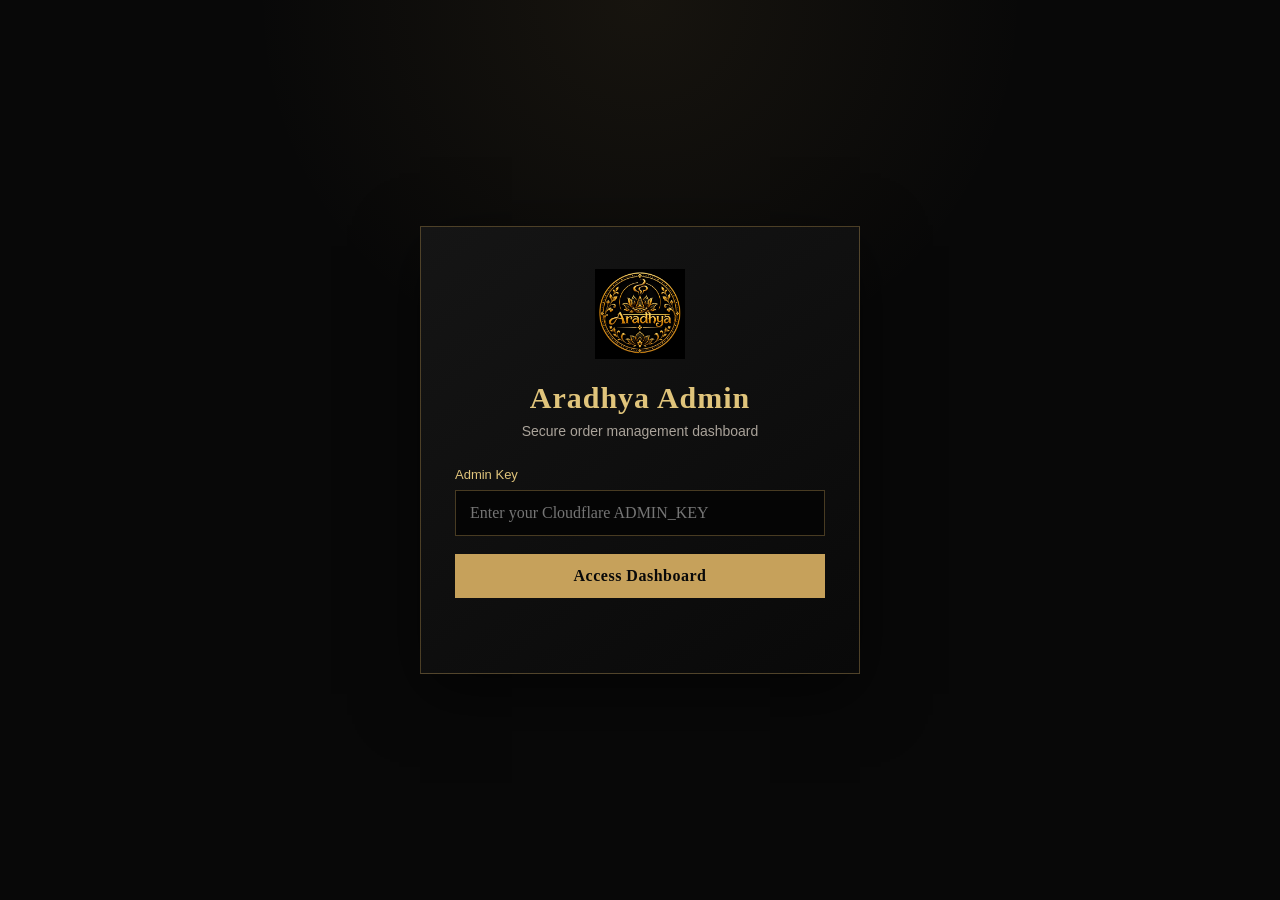
==== admin.html @ 3af7c199 "admin" ====
<!DOCTYPE html>
<html lang="en">
<head>
  <meta charset="UTF-8">
  <meta name="viewport" content="width=device-width, initial-scale=1.0">

  <title>Aradhya Admin</title>

  <style>
    :root {
      --black: #080808;
      --black-soft: #111111;
      --gold: #c6a15b;
      --gold-light: #e0c47b;
      --text: #f5f0e5;
      --muted: #aaa39a;
      --border: rgba(198, 161, 91, 0.35);
      --danger: #d96b6b;
      --success: #72bd83;
    }

    * {
      box-sizing: border-box;
    }

    body {
      margin: 0;
      background:
        radial-gradient(circle at top, rgba(198, 161, 91, 0.08), transparent 35%),
        var(--black);
      color: var(--text);
      font-family: Georgia, "Times New Roman", serif;
      min-height: 100vh;
    }

    button,
    input,
    select {
      font: inherit;
    }

    .hidden {
      display: none !important;
    }

    /* LOGIN */

    .login-screen {
      min-height: 100vh;
      display: flex;
      align-items: center;
      justify-content: center;
      padding: 24px;
    }

    .login-box {
      width: 100%;
      max-width: 440px;
      background: linear-gradient(145deg, #151515, #090909);
      border: 1px solid var(--border);
      padding: 42px 34px;
      box-shadow: 0 20px 60px rgba(0, 0, 0, 0.55);
      text-align: center;
    }

    .login-logo {
      width: 90px;
      height: 90px;
      object-fit: contain;
      margin-bottom: 18px;
    }

    .login-box h1 {
      color: var(--gold-light);
      margin: 0 0 8px;
      font-size: 30px;
      letter-spacing: 1px;
    }

    .login-box p {
      color: var(--muted);
      margin: 0 0 28px;
      font-family: Arial, sans-serif;
      font-size: 14px;
    }

    .input-group {
      text-align: left;
      margin-bottom: 18px;
    }

    .input-group label {
      display: block;
      color: var(--gold-light);
      margin-bottom: 8px;
      font-family: Arial, sans-serif;
      font-size: 13px;
    }

    .input-group input {
      width: 100%;
      padding: 13px 14px;
      background: #050505;
      color: white;
      border: 1px solid var(--border);
      outline: none;
    }

    .input-group input:focus {
      border-color: var(--gold);
    }

    .gold-btn {
      width: 100%;
      padding: 13px 18px;
      background: var(--gold);
      color: #090909;
      border: 0;
      cursor: pointer;
      font-weight: bold;
      letter-spacing: 0.5px;
    }

    .gold-btn:hover {
      background: var(--gold-light);
    }

    .error-message {
      color: var(--danger);
      font-family: Arial, sans-serif;
      font-size: 13px;
      margin-top: 15px;
      min-height: 18px;
    }

    /* DASHBOARD */

    .dashboard {
      min-height: 100vh;
    }

    header {
      border-bottom: 1px solid var(--border);
      background: rgba(5, 5, 5, 0.96);
      position: sticky;
      top: 0;
      z-index: 10;
    }

    .header-inner {
      max-width: 1400px;
      margin: auto;
      padding: 18px 24px;
      display: flex;
      align-items: center;
      justify-content: space-between;
      gap: 20px;
    }

    .brand-area {
      display: flex;
      align-items: center;
      gap: 14px;
    }

    .brand-area img {
      width: 52px;
      height: 52px;
      object-fit: contain;
    }

    .brand-area h1 {
      margin: 0;
      color: var(--gold-light);
      font-size: 25px;
    }

    .brand-area span {
      display: block;
      color: var(--muted);
      font-family: Arial, sans-serif;
      font-size: 12px;
      margin-top: 3px;
    }

    .header-actions {
      display: flex;
      gap: 10px;
    }

    .small-btn {
      border: 1px solid var(--border);
      background: transparent;
      color: var(--gold-light);
      padding: 9px 14px;
      cursor: pointer;
    }

    .small-btn:hover {
      background: rgba(198, 161, 91, 0.1);
    }

    main {
      max-width: 1400px;
      margin: auto;
      padding: 28px 24px 60px;
    }

    /* STATS */

    .stats {
      display: grid;
      grid-template-columns: repeat(4, 1fr);
      gap: 15px;
      margin-bottom: 24px;
    }

    .stat-card {
      border: 1px solid var(--border);
      background: var(--black-soft);
      padding: 20px;
    }

    .stat-card .label {
      color: var(--muted);
      font-family: Arial, sans-serif;
      font-size: 12px;
      margin-bottom: 10px;
    }

    .stat-card .value {
      color: var(--gold-light);
      font-size: 27px;
      font-weight: bold;
    }

    /* TOOLBAR */

    .toolbar {
      display: flex;
      gap: 12px;
      margin-bottom: 20px;
      flex-wrap: wrap;
    }

    .toolbar input,
    .toolbar select {
      background: #0c0c0c;
      border: 1px solid var(--border);
      color: var(--text);
      padding: 11px 13px;
      outline: none;
    }

    .toolbar input {
      flex: 1;
      min-width: 240px;
    }

    .toolbar select {
      min-width: 170px;
    }

    .refresh-btn {
      background: var(--gold);
      color: #090909;
      border: 0;
      padding: 11px 18px;
      cursor: pointer;
      font-weight: bold;
    }

    /* ORDERS */

    .orders-container {
      border: 1px solid var(--border);
      background: #0c0c0c;
      overflow-x: auto;
    }

    table {
      width: 100%;
      border-collapse: collapse;
      min-width: 1000px;
    }

    th {
      background: #151515;
      color: var(--gold-light);
      font-family: Arial, sans-serif;
      font-size: 12px;
      text-align: left;
      padding: 14px 12px;
      border-bottom: 1px solid var(--border);
      white-space: nowrap;
    }

    td {
      padding: 14px 12px;
      border-bottom: 1px solid rgba(255,255,255,0.07);
      font-family: Arial, sans-serif;
      font-size: 13px;
      vertical-align: middle;
    }

    tr:hover td {
      background: rgba(198, 161, 91, 0.035);
    }

    .order-number {
      color: var(--gold-light);
      font-weight: bold;
    }

    .customer-name {
      color: white;
      font-weight: bold;
    }

    .muted {
      color: var(--muted);
    }

    .amount {
      color: var(--gold-light);
      font-weight: bold;
    }

    .status-select {
      background: #080808;
      border: 1px solid var(--border);
      color: white;
      padding: 7px 8px;
      cursor: pointer;
    }

    .status-select:focus {
      outline: none;
      border-color: var(--gold);
    }

    .view-btn {
      background: transparent;
      border: 1px solid var(--border);
      color: var(--gold-light);
      padding: 7px 10px;
      cursor: pointer;
    }

    .view-btn:hover {
      background: rgba(198, 161, 91, 0.1);
    }

    .empty-state {
      text-align: center;
      color: var(--muted);
      padding: 50px 20px;
      font-family: Arial, sans-serif;
    }

    .loading {
      text-align: center;
      color: var(--gold-light);
      padding: 40px;
      font-family: Arial, sans-serif;
    }

    /* MODAL */

    .modal-overlay {
      position: fixed;
      inset: 0;
      background: rgba(0,0,0,0.78);
      display: flex;
      align-items: center;
      justify-content: center;
      padding: 20px;
      z-index: 100;
    }

    .modal {
      width: 100%;
      max-width: 850px;
      max-height: 90vh;
      overflow-y: auto;
      background: #101010;
      border: 1px solid var(--border);
      box-shadow: 0 30px 80px rgba(0,0,0,0.7);
    }

    .modal-header {
      display: flex;
      align-items: center;
      justify-content: space-between;
      gap: 20px;
      padding: 20px;
      border-bottom: 1px solid var(--border);
    }

    .modal-header h2 {
      margin: 0;
      color: var(--gold-light);
      font-size: 22px;
    }

    .close-btn {
      background: transparent;
      color: var(--muted);
      border: 0;
      font-size: 25px;
      cursor: pointer;
    }

    .modal-body {
      padding: 20px;
    }

    .detail-grid {
      display: grid;
      grid-template-columns: repeat(2, 1fr);
      gap: 12px;
      margin-bottom: 25px;
    }

    .detail-box {
      border: 1px solid rgba(198,161,91,0.2);
      padding: 13px;
      background: #0b0b0b;
    }

    .detail-box .label {
      color: var(--muted);
      font-family: Arial, sans-serif;
      font-size: 11px;
      margin-bottom: 6px;
    }

    .detail-box .value {
      color: white;
      font-family: Arial, sans-serif;
      font-size: 14px;
      word-break: break-word;
    }

    .section-title {
      color: var(--gold-light);
      font-size: 17px;
      margin: 20px 0 12px;
    }

    .items-table {
      width: 100%;
      min-width: 0;
    }

    .items-table th,
    .items-table td {
      padding: 10px;
    }

    .modal-footer {
      border-top: 1px solid var(--border);
      padding: 16px 20px;
      text-align: right;
    }

    .success-text {
      color: var(--success);
      font-family: Arial, sans-serif;
      font-size: 12px;
    }

    /* MOBILE */

    @media (max-width: 800px) {
      .stats {
        grid-template-columns: repeat(2, 1fr);
      }

      .header-inner {
        align-items: flex-start;
      }

      .brand-area h1 {
        font-size: 20px;
      }

      .detail-grid {
        grid-template-columns: 1fr;
      }
    }

    @media (max-width: 520px) {
      .stats {
        grid-template-columns: 1fr;
      }

      .header-inner {
        flex-direction: column;
      }

      .header-actions {
        width: 100%;
      }

      .header-actions button {
        flex: 1;
      }

      main {
        padding: 20px 12px 50px;
      }

      .login-box {
        padding: 32px 20px;
      }
    }
  </style>
</head>

<body>

  <!-- LOGIN -->
  <section id="loginScreen" class="login-screen">

    <div class="login-box">

      <img
        src="assets/logo/aradhya-logo.png"
        alt="Aradhya"
        class="login-logo"
        onerror="this.style.display='none'"
      >

      <h1>Aradhya Admin</h1>

      <p>
        Secure order management dashboard
      </p>

      <div class="input-group">
        <label for="adminKey">Admin Key</label>

        <input
          type="password"
          id="adminKey"
          placeholder="Enter your Cloudflare ADMIN_KEY"
          autocomplete="off"
        >
      </div>

      <button
        class="gold-btn"
        onclick="login()"
      >
        Access Dashboard
      </button>

      <div
        id="loginError"
        class="error-message"
      ></div>

    </div>

  </section>


  <!-- DASHBOARD -->
  <section id="dashboard" class="dashboard hidden">

    <header>

      <div class="header-inner">

        <div class="brand-area">

          <img
            src="assets/logo/aradhya-logo.png"
            alt="Aradhya"
            onerror="this.style.display='none'"
          >

          <div>
            <h1>Aradhya Admin</h1>
            <span>Order Management</span>
          </div>

        </div>

        <div class="header-actions">

          <button
            class="small-btn"
            onclick="loadOrders()"
          >
            Refresh
          </button>

          <button
            class="small-btn"
            onclick="logout()"
          >
            Logout
          </button>

        </div>

      </div>

    </header>


    <main>

      <!-- STATS -->

      <div class="stats">

        <div class="stat-card">
          <div class="label">TOTAL ORDERS</div>
          <div
            class="value"
            id="totalOrders"
          >
            0
          </div>
        </div>

        <div class="stat-card">
          <div class="label">PENDING</div>
          <div
            class="value"
            id="pendingOrders"
          >
            0
          </div>
        </div>

        <div class="stat-card">
          <div class="label">CONFIRMED / PREPARING</div>
          <div
            class="value"
            id="activeOrders"
          >
            0
          </div>
        </div>

        <div class="stat-card">
          <div class="label">DELIVERED</div>
          <div
            class="value"
            id="deliveredOrders"
          >
            0
          </div>
        </div>

      </div>


      <!-- TOOLBAR -->

      <div class="toolbar">

        <input
          type="search"
          id="searchInput"
          placeholder="Search by order number, customer, phone or city..."
          oninput="renderOrders()"
        >

        <select
          id="statusFilter"
          onchange="renderOrders()"
        >
          <option value="all">All Statuses</option>
          <option value="pending">Pending</option>
          <option value="confirmed">Confirmed</option>
          <option value="preparing">Preparing</option>
          <option value="shipped">Shipped</option>
          <option value="delivered">Delivered</option>
          <option value="cancelled">Cancelled</option>
        </select>

        <button
          class="refresh-btn"
          onclick="loadOrders()"
        >
          Refresh Orders
        </button>

      </div>


      <!-- ORDERS -->

      <div class="orders-container">

        <div
          id="loading"
          class="loading"
        >
          Loading orders...
        </div>

        <table
          id="ordersTable"
          class="hidden"
        >

          <thead>
            <tr>
              <th>ORDER</th>
              <th>CUSTOMER</th>
              <th>PHONE</th>
              <th>LOCATION</th>
              <th>TOTAL</th>
              <th>PAYMENT</th>
              <th>STATUS</th>
              <th>DATE</th>
              <th>ACTION</th>
            </tr>
          </thead>

          <tbody id="ordersBody"></tbody>

        </table>

        <div
          id="emptyState"
          class="empty-state hidden"
        >
          No orders found.
        </div>

      </div>

    </main>

  </section>


  <!-- ORDER MODAL -->

  <div
    id="orderModal"
    class="modal-overlay hidden"
    onclick="closeModal(event)"
  >

    <div
      class="modal"
      onclick="event.stopPropagation()"
    >

      <div class="modal-header">

        <h2 id="modalTitle">
          Order Details
        </h2>

        <button
          class="close-btn"
          onclick="hideModal()"
        >
          ×
        </button>

      </div>

      <div
        id="modalBody"
        class="modal-body"
      ></div>

      <div class="modal-footer">

        <span
          id="modalMessage"
          class="success-text"
        ></span>

      </div>

    </div>

  </div>


  <script>
    const API_URL =
      "https://aradhyabackend.www-aradhya-co.workers.dev";

    const SESSION_KEY =
      "aradhya_admin_key";

    let orders = [];
    let adminKey = sessionStorage.getItem(SESSION_KEY) || "";


    // -----------------------------------------
    // LOGIN
    // -----------------------------------------

    async function login() {

      const input =
        document.getElementById("adminKey");

      const error =
        document.getElementById("loginError");

      const key =
        input.value.trim();

      if (!key) {
        error.textContent =
          "Please enter the Admin Key.";
        return;
      }

      error.textContent =
        "Checking access...";

      try {

        const response =
          await fetch(
            API_URL + "/admin/orders",
            {
              method: "GET",
              headers: {
                "X-Admin-Key": key
              }
            }
          );

        const data =
          await response.json();

        if (
          response.ok &&
          data.success
        ) {

          adminKey = key;

          sessionStorage.setItem(
            SESSION_KEY,
            key
          );

          showDashboard();

          orders =
            Array.isArray(data.orders)
              ? data.orders
              : [];

          renderDashboard();

        } else {

          error.textContent =
            "Invalid Admin Key or unauthorized access.";

        }

      } catch (error) {

        console.error(error);

        error.textContent =
          "Unable to connect to the Aradhya backend.";

      }

    }


    // -----------------------------------------
    // SHOW DASHBOARD
    // -----------------------------------------

    function showDashboard() {

      document
        .getElementById("loginScreen")
        .classList.add("hidden");

      document
        .getElementById("dashboard")
        .classList.remove("hidden");

    }


    // -----------------------------------------
    // LOGOUT
    // -----------------------------------------

    function logout() {

      sessionStorage.removeItem(
        SESSION_KEY
      );

      adminKey = "";
      orders = [];

      document
        .getElementById("dashboard")
        .classList.add("hidden");

      document
        .getElementById("loginScreen")
        .classList.remove("hidden");

      document
        .getElementById("adminKey")
        .value = "";

      document
        .getElementById("loginError")
        .textContent = "";

    }


    // -----------------------------------------
    // LOAD ORDERS
    // -----------------------------------------

    async function loadOrders() {

      if (!adminKey) {
        logout();
        return;
      }

      const loading =
        document.getElementById("loading");

      const table =
        document.getElementById("ordersTable");

      const empty =
        document.getElementById("emptyState");

      loading.classList.remove("hidden");
      table.classList.add("hidden");
      empty.classList.add("hidden");

      try {

        const response =
          await fetch(
            API_URL + "/admin/orders",
            {
              method: "GET",
              headers: {
                "X-Admin-Key": adminKey
              }
            }
          );

        const data =
          await response.json();

        if (
          response.status === 401
        ) {

          alert(
            "Admin authorization failed. Please log in again."
          );

          logout();
          return;

        }

        if (!data.success) {

          throw new Error(
            data.message ||
            "Unable to load orders."
          );

        }

        orders =
          Array.isArray(data.orders)
            ? data.orders
            : [];

        renderDashboard();

      } catch (error) {

        console.error(error);

        loading.classList.add("hidden");

        empty.classList.remove("hidden");

        empty.textContent =
          "Unable to load orders: " +
          error.message;

      }

    }


    // -----------------------------------------
    // DASHBOARD STATS
    // -----------------------------------------

    function renderDashboard() {

      updateStats();

      renderOrders();

    }


    function updateStats() {

      const total =
        orders.length;

      const pending =
        orders.filter(
          order =>
            order.order_status === "pending"
        ).length;

      const active =
        orders.filter(
          order =>
            order.order_status === "confirmed" ||
            order.order_status === "preparing"
        ).length;

      const delivered =
        orders.filter(
          order =>
            order.order_status === "delivered"
        ).length;

      document
        .getElementById("totalOrders")
        .textContent = total;

      document
        .getElementById("pendingOrders")
        .textContent = pending;

      document
        .getElementById("activeOrders")
        .textContent = active;

      document
        .getElementById("deliveredOrders")
        .textContent = delivered;

    }


    // -----------------------------------------
    // RENDER ORDERS
    // -----------------------------------------

    function renderOrders() {

      const search =
        document
          .getElementById("searchInput")
          .value
          .trim()
          .toLowerCase();

      const status =
        document
          .getElementById("statusFilter")
          .value;

      const filtered =
        orders.filter(order => {

          const searchable = [
            order.order_number,
            order.customer_name,
            order.phone,
            order.email,
            order.city,
            order.state,
            order.pincode
          ]
            .filter(Boolean)
            .join(" ")
            .toLowerCase();

          const matchesSearch =
            !search ||
            searchable.includes(search);

          const matchesStatus =
            status === "all" ||
            order.order_status === status;

          return (
            matchesSearch &&
            matchesStatus
          );

        });

      const loading =
        document.getElementById("loading");

      const table =
        document.getElementById("ordersTable");

      const empty =
        document.getElementById("emptyState");

      const body =
        document.getElementById("ordersBody");

      loading.classList.add("hidden");

      body.innerHTML = "";

      if (filtered.length === 0) {

        table.classList.add("hidden");

        empty.classList.remove("hidden");

        empty.textContent =
          orders.length === 0
            ? "No orders have been placed yet."
            : "No orders match your search.";

        return;

      }

      empty.classList.add("hidden");

      table.classList.remove("hidden");

      filtered.forEach(order => {

        const row =
          document.createElement("tr");

        row.innerHTML = `
          <td>
            <div class="order-number">
              ${escapeHtml(order.order_number || "-")}
            </div>
          </td>

          <td>
            <div class="customer-name">
              ${escapeHtml(order.customer_name || "-")}
            </div>
            <div class="muted">
              ${escapeHtml(order.email || "")}
            </div>
          </td>

          <td>
            ${escapeHtml(order.phone || "-")}
          </td>

          <td>
            ${escapeHtml(order.city || "-")}
            <br>
            <span class="muted">
              ${escapeHtml(order.state || "")}
            </span>
          </td>

          <td>
            <span class="amount">
              ₹${formatMoney(order.total_amount)}
            </span>
          </td>

          <td>
            ${escapeHtml(order.payment_status || "-")}
          </td>

          <td>
            <select
              class="status-select"
              onchange="updateStatus(${order.id}, this.value)"
            >
              ${statusOptions(order.order_status)}
            </select>
          </td>

          <td>
            ${formatDate(order.created_at)}
          </td>

          <td>
            <button
              class="view-btn"
              onclick="viewOrder(${order.id})"
            >
              View
            </button>
          </td>
        `;

        body.appendChild(row);

      });

    }


    // -----------------------------------------
    // STATUS OPTIONS
    // -----------------------------------------

    function statusOptions(current) {

      const statuses = [
        "pending",
        "confirmed",
        "preparing",
        "shipped",
        "delivered",
        "cancelled"
      ];

      return statuses
        .map(status => `
          <option
            value="${status}"
            ${status === current ? "selected" : ""}
          >
            ${capitalize(status)}
          </option>
        `)
        .join("");

    }


    // -----------------------------------------
    // UPDATE STATUS
    // -----------------------------------------

    async function updateStatus(
      orderId,
      newStatus
    ) {

      const confirmed =
        confirm(
          "Change this order status to " +
          capitalize(newStatus) +
          "?"
        );

      if (!confirmed) {

        renderOrders();

        return;

      }

      try {

        const response =
          await fetch(
            API_URL + "/admin/update-status",
            {
              method: "POST",
              headers: {
                "Content-Type":
                  "application/json",
                "X-Admin-Key":
                  adminKey
              },
              body: JSON.stringify({
                order_id: orderId,
                order_status: newStatus
              })
            }
          );

        const data =
          await response.json();

        if (
          response.status === 401
        ) {

          alert(
            "Authorization failed."
          );

          logout();

          return;

        }

        if (!data.success) {

          throw new Error(
            data.message ||
            "Unable to update status."
          );

        }

        const order =
          orders.find(
            item =>
              item.id === orderId
          );

        if (order) {
          order.order_status =
            newStatus;
        }

        updateStats();

        renderOrders();

      } catch (error) {

        console.error(error);

        alert(
          "Unable to update order status: " +
          error.message
        );

        renderOrders();

      }

    }


    // -----------------------------------------
    // VIEW ORDER
    // -----------------------------------------

    async function viewOrder(orderId) {

      const modal =
        document.getElementById("orderModal");

      const body =
        document.getElementById("modalBody");

      const title =
        document.getElementById("modalTitle");

      title.textContent =
        "Loading Order...";

      body.innerHTML =
        '<div class="loading">Loading order details...</div>';

      modal.classList.remove("hidden");

      try {

        const response =
          await fetch(
            API_URL +
            "/admin/order?id=" +
            encodeURIComponent(orderId),
            {
              method: "GET",
              headers: {
                "X-Admin-Key":
                  adminKey
              }
            }
          );

        const data =
          await response.json();

        if (!data.success) {
          throw new Error(
            data.message ||
            "Unable to load order."
          );
        }

        const order =
          data.order;

        const items =
          Array.isArray(data.items)
            ? data.items
            : [];

        title.textContent =
          "Order " +
          order.order_number;

        body.innerHTML = `

          <div class="detail-grid">

            <div class="detail-box">
              <div class="label">CUSTOMER</div>
              <div class="value">
                ${escapeHtml(order.customer_name)}
              </div>
            </div>

            <div class="detail-box">
              <div class="label">PHONE</div>
              <div class="value">
                ${escapeHtml(order.phone)}
              </div>
            </div>

            <div class="detail-box">
              <div class="label">EMAIL</div>
              <div class="value">
                ${escapeHtml(order.email || "-")}
              </div>
            </div>

            <div class="detail-box">
              <div class="label">PAYMENT STATUS</div>
              <div class="value">
                ${escapeHtml(order.payment_status || "-")}
              </div>
            </div>

            <div class="detail-box">
              <div class="label">ORDER STATUS</div>
              <div class="value">
                ${capitalize(order.order_status)}
              </div>
            </div>

            <div class="detail-box">
              <div class="label">ORDER DATE</div>
              <div class="value">
                ${formatDate(order.created_at)}
              </div>
            </div>

            <div class="detail-box">
              <div class="label">ADDRESS</div>
              <div class="value">
                ${escapeHtml(order.address_line1 || "")}
                ${order.address_line2
                  ? "<br>" +
                    escapeHtml(order.address_line2)
                  : ""}
              </div>
            </div>

            <div class="detail-box">
              <div class="label">CITY / STATE / PINCODE</div>
              <div class="value">
                ${escapeHtml(order.city || "")},
                ${escapeHtml(order.state || "")}
                -
                ${escapeHtml(order.pincode || "")}
              </div>
            </div>

            <div class="detail-box">
              <div class="label">NOTES</div>
              <div class="value">
                ${escapeHtml(order.notes || "-")}
              </div>
            </div>

            <div class="detail-box">
              <div class="label">TOTAL</div>
              <div class="value">
                ₹${formatMoney(order.total_amount)}
              </div>
            </div>

          </div>

          <div class="section-title">
            ORDER ITEMS
          </div>

          <table class="items-table">

            <thead>
              <tr>
                <th>PRODUCT</th>
                <th>QTY</th>
                <th>PRICE</th>
                <th>TOTAL</th>
              </tr>
            </thead>

            <tbody>

              ${items.map(item => `

                <tr>

                  <td>
                    ${escapeHtml(item.product_name)}
                  </td>

                  <td>
                    ${item.quantity}
                  </td>

                  <td>
                    ₹${formatMoney(item.unit_price)}
                  </td>

                  <td>
                    ₹${formatMoney(item.line_total)}
                  </td>

                </tr>

              `).join("")}

            </tbody>

          </table>

          <div class="section-title">
            ORDER SUMMARY
          </div>

          <div class="detail-grid">

            <div class="detail-box">
              <div class="label">SUBTOTAL</div>
              <div class="value">
                ₹${formatMoney(order.subtotal)}
              </div>
            </div>

            <div class="detail-box">
              <div class="label">DELIVERY</div>
              <div class="value">
                ₹${formatMoney(order.delivery_charge)}
              </div>
            </div>

            <div class="detail-box">
              <div class="label">TOTAL</div>
              <div class="value">
                ₹${formatMoney(order.total_amount)}
              </div>
            </div>

          </div>

        `;

      } catch (error) {

        console.error(error);

        body.innerHTML = `
          <div class="empty-state">
            Unable to load order details.
            <br><br>
            ${escapeHtml(error.message)}
          </div>
        `;

      }

    }


    // -----------------------------------------
    // MODAL
    // -----------------------------------------

    function hideModal() {

      document
        .getElementById("orderModal")
        .classList.add("hidden");

    }

    function closeModal(event) {

      if (
        event.target.id === "orderModal"
      ) {
        hideModal();
      }

    }


    // -----------------------------------------
    // HELPERS
    // -----------------------------------------

    function formatMoney(value) {

      const number =
        Number(value || 0);

      return number.toLocaleString(
        "en-IN"
      );

    }


    function capitalize(value) {

      if (!value) {
        return "-";
      }

      return value.charAt(0).toUpperCase() +
        value.slice(1);

    }


    function formatDate(value) {

      if (!value) {
        return "-";
      }

      const date =
        new Date(
          value.includes("T")
            ? value
            : value.replace(" ", "T") + "Z"
        );

      if (
        Number.isNaN(date.getTime())
      ) {
        return value;
      }

      return date.toLocaleString(
        "en-IN",
        {
          dateStyle: "medium",
          timeStyle: "short"
        }
      );

    }


    function escapeHtml(value) {

      return String(value ?? "")
        .replace(/&/g, "&amp;")
        .replace(/</g, "&lt;")
        .replace(/>/g, "&gt;")
        .replace(/"/g, "&quot;")
        .replace(/'/g, "&#039;");

    }


    // -----------------------------------------
    // AUTO LOGIN FROM SESSION
    // -----------------------------------------

    if (adminKey) {

      showDashboard();

      loadOrders();

    }

  </script>

</body>
</html>
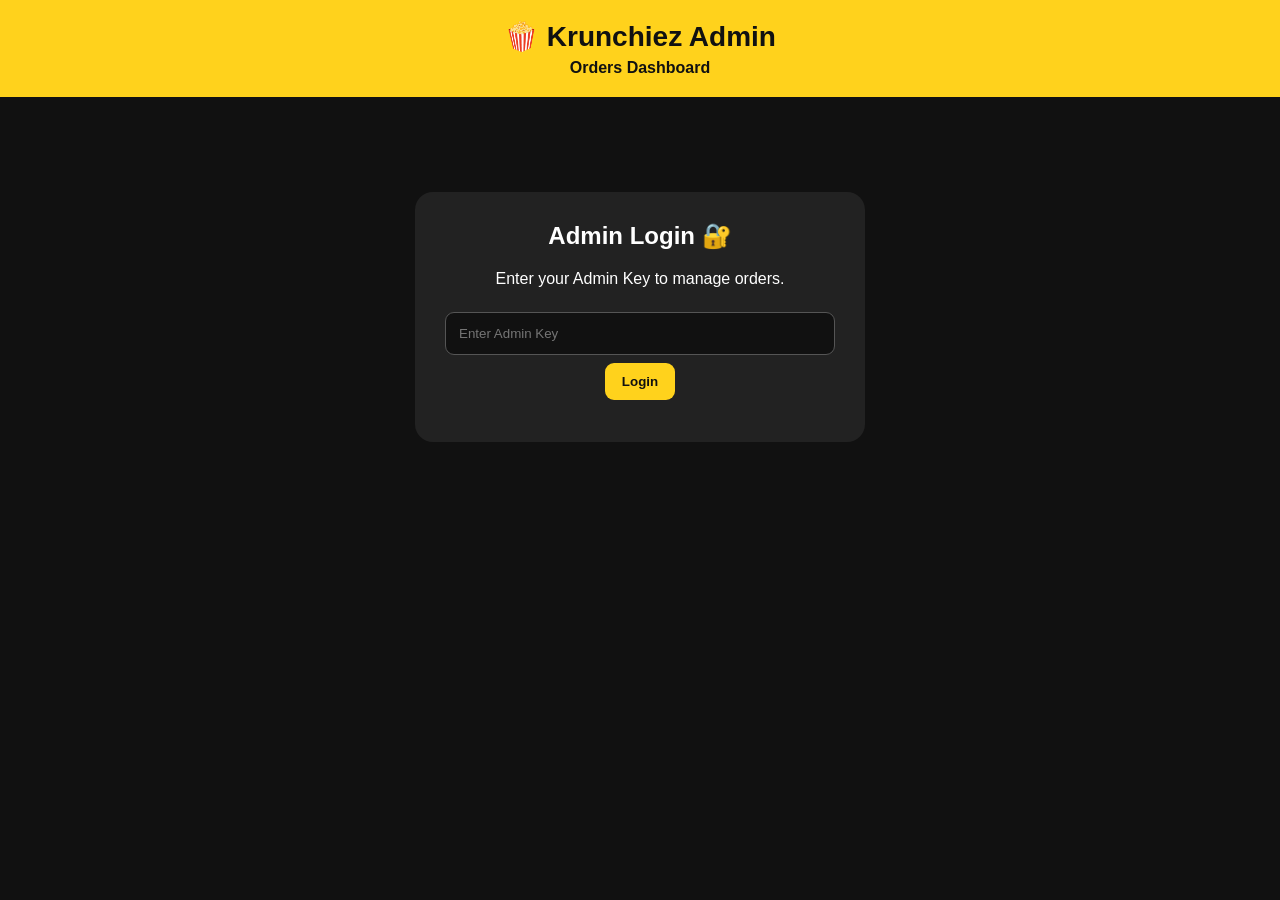
==== commit eb5ac3be: "Add files via upload" ====
--- a/admin.html
+++ b/admin.html
@@ -4,206 +4,118 @@
   <meta charset="UTF-8">
   <meta name="viewport" content="width=device-width, initial-scale=1.0">
 
-  <title>Aradhya Admin</title>
+  <title>Krunchiez Admin Dashboard</title>
 
   <style>
-    :root {
-      --black: #080808;
-      --black-soft: #111111;
-      --gold: #c6a15b;
-      --gold-light: #e0c47b;
-      --text: #f5f0e5;
-      --muted: #aaa39a;
-      --border: rgba(198, 161, 91, 0.35);
-      --danger: #d96b6b;
-      --success: #72bd83;
-    }
-
     * {
       box-sizing: border-box;
     }
 
     body {
       margin: 0;
-      background:
-        radial-gradient(circle at top, rgba(198, 161, 91, 0.08), transparent 35%),
-        var(--black);
-      color: var(--text);
-      font-family: Georgia, "Times New Roman", serif;
-      min-height: 100vh;
-    }
-
-    button,
+      font-family: Arial, sans-serif;
+      background: #111;
+      color: #fff;
+    }
+
+    header {
+      background: #ffd21c;
+      color: #111;
+      padding: 20px;
+      text-align: center;
+    }
+
+    header h1 {
+      margin: 0;
+      font-size: 28px;
+    }
+
+    header p {
+      margin: 6px 0 0;
+      font-weight: bold;
+    }
+
+    .container {
+      width: 94%;
+      max-width: 1300px;
+      margin: auto;
+      padding: 25px 0 50px;
+    }
+
+    /* LOGIN */
+
+    .login-box {
+      max-width: 450px;
+      margin: 70px auto;
+      background: #222;
+      padding: 30px;
+      border-radius: 18px;
+      text-align: center;
+    }
+
+    .login-box h2 {
+      margin-top: 0;
+    }
+
     input,
     select {
-      font: inherit;
+      width: 100%;
+      padding: 13px;
+      margin: 8px 0;
+      border-radius: 9px;
+      border: 1px solid #555;
+      background: #111;
+      color: #fff;
+      outline: none;
+    }
+
+    button {
+      border: none;
+      background: #ffd21c;
+      color: #111;
+      padding: 11px 17px;
+      border-radius: 9px;
+      font-weight: bold;
+      cursor: pointer;
+    }
+
+    button:hover {
+      opacity: 0.85;
+    }
+
+    .error {
+      color: #ff7777;
+      margin-top: 12px;
     }
 
     .hidden {
       display: none !important;
     }
 
-    /* LOGIN */
-
-    .login-screen {
-      min-height: 100vh;
+    /* TOP BAR */
+
+    .dashboard-top {
       display: flex;
+      justify-content: space-between;
       align-items: center;
-      justify-content: center;
-      padding: 24px;
-    }
-
-    .login-box {
-      width: 100%;
-      max-width: 440px;
-      background: linear-gradient(145deg, #151515, #090909);
-      border: 1px solid var(--border);
-      padding: 42px 34px;
-      box-shadow: 0 20px 60px rgba(0, 0, 0, 0.55);
-      text-align: center;
-    }
-
-    .login-logo {
-      width: 90px;
-      height: 90px;
-      object-fit: contain;
-      margin-bottom: 18px;
-    }
-
-    .login-box h1 {
-      color: var(--gold-light);
-      margin: 0 0 8px;
-      font-size: 30px;
-      letter-spacing: 1px;
-    }
-
-    .login-box p {
-      color: var(--muted);
-      margin: 0 0 28px;
-      font-family: Arial, sans-serif;
-      font-size: 14px;
-    }
-
-    .input-group {
-      text-align: left;
-      margin-bottom: 18px;
-    }
-
-    .input-group label {
-      display: block;
-      color: var(--gold-light);
-      margin-bottom: 8px;
-      font-family: Arial, sans-serif;
-      font-size: 13px;
-    }
-
-    .input-group input {
-      width: 100%;
-      padding: 13px 14px;
-      background: #050505;
-      color: white;
-      border: 1px solid var(--border);
-      outline: none;
-    }
-
-    .input-group input:focus {
-      border-color: var(--gold);
-    }
-
-    .gold-btn {
-      width: 100%;
-      padding: 13px 18px;
-      background: var(--gold);
-      color: #090909;
-      border: 0;
-      cursor: pointer;
-      font-weight: bold;
-      letter-spacing: 0.5px;
-    }
-
-    .gold-btn:hover {
-      background: var(--gold-light);
-    }
-
-    .error-message {
-      color: var(--danger);
-      font-family: Arial, sans-serif;
-      font-size: 13px;
-      margin-top: 15px;
-      min-height: 18px;
-    }
-
-    /* DASHBOARD */
-
-    .dashboard {
-      min-height: 100vh;
-    }
-
-    header {
-      border-bottom: 1px solid var(--border);
-      background: rgba(5, 5, 5, 0.96);
-      position: sticky;
-      top: 0;
-      z-index: 10;
-    }
-
-    .header-inner {
-      max-width: 1400px;
-      margin: auto;
-      padding: 18px 24px;
-      display: flex;
-      align-items: center;
-      justify-content: space-between;
-      gap: 20px;
-    }
-
-    .brand-area {
-      display: flex;
-      align-items: center;
-      gap: 14px;
-    }
-
-    .brand-area img {
-      width: 52px;
-      height: 52px;
-      object-fit: contain;
-    }
-
-    .brand-area h1 {
+      gap: 15px;
+      margin-bottom: 20px;
+      flex-wrap: wrap;
+    }
+
+    .dashboard-top h2 {
       margin: 0;
-      color: var(--gold-light);
-      font-size: 25px;
-    }
-
-    .brand-area span {
-      display: block;
-      color: var(--muted);
-      font-family: Arial, sans-serif;
-      font-size: 12px;
-      margin-top: 3px;
-    }
-
-    .header-actions {
+    }
+
+    .top-buttons {
       display: flex;
       gap: 10px;
-    }
-
-    .small-btn {
-      border: 1px solid var(--border);
-      background: transparent;
-      color: var(--gold-light);
-      padding: 9px 14px;
-      cursor: pointer;
-    }
-
-    .small-btn:hover {
-      background: rgba(198, 161, 91, 0.1);
-    }
-
-    main {
-      max-width: 1400px;
-      margin: auto;
-      padding: 28px 24px 60px;
+      flex-wrap: wrap;
+    }
+
+    .logout-btn {
+      background: #333;
+      color: #fff;
     }
 
     /* STATS */
@@ -212,277 +124,213 @@
       display: grid;
       grid-template-columns: repeat(4, 1fr);
       gap: 15px;
-      margin-bottom: 24px;
-    }
-
-    .stat-card {
-      border: 1px solid var(--border);
-      background: var(--black-soft);
+      margin-bottom: 25px;
+    }
+
+    .stat {
+      background: #222;
       padding: 20px;
-    }
-
-    .stat-card .label {
-      color: var(--muted);
-      font-family: Arial, sans-serif;
+      border-radius: 15px;
+      border-left: 5px solid #ffd21c;
+    }
+
+    .stat-title {
+      color: #aaa;
+      font-size: 14px;
+    }
+
+    .stat-value {
+      font-size: 28px;
+      font-weight: bold;
+      margin-top: 8px;
+    }
+
+    /* FILTERS */
+
+    .filters {
+      background: #222;
+      padding: 18px;
+      border-radius: 15px;
+      margin-bottom: 20px;
+    }
+
+    .filters-grid {
+      display: grid;
+      grid-template-columns: 2fr 1fr 1fr;
+      gap: 12px;
+    }
+
+    .refresh-info {
+      color: #aaa;
+      font-size: 13px;
+      margin-top: 10px;
+    }
+
+    /* ORDERS */
+
+    .orders {
+      display: grid;
+      gap: 15px;
+    }
+
+    .order {
+      background: #222;
+      border-radius: 15px;
+      border-left: 5px solid #ffd21c;
+      overflow: hidden;
+    }
+
+    .order-summary {
+      padding: 18px;
+      cursor: pointer;
+    }
+
+    .order-summary:hover {
+      background: #292929;
+    }
+
+    .order-header {
+      display: flex;
+      justify-content: space-between;
+      gap: 15px;
+      align-items: center;
+      flex-wrap: wrap;
+    }
+
+    .order-id {
+      color: #ffd21c;
+      font-size: 19px;
+      font-weight: bold;
+    }
+
+    .order-time {
+      color: #aaa;
+      font-size: 13px;
+    }
+
+    .badges {
+      display: flex;
+      gap: 7px;
+      flex-wrap: wrap;
+      margin-top: 10px;
+    }
+
+    .badge {
+      display: inline-block;
+      padding: 6px 9px;
+      border-radius: 7px;
+      background: #333;
       font-size: 12px;
-      margin-bottom: 10px;
-    }
-
-    .stat-card .value {
-      color: var(--gold-light);
-      font-size: 27px;
       font-weight: bold;
     }
 
-    /* TOOLBAR */
-
-    .toolbar {
+    .details {
+      display: none;
+      padding: 0 18px 20px;
+      border-top: 1px solid #333;
+    }
+
+    .details.open {
+      display: block;
+    }
+
+    .detail-grid {
+      display: grid;
+      grid-template-columns: 1fr 1fr;
+      gap: 12px;
+      margin-top: 18px;
+    }
+
+    .detail-box {
+      background: #171717;
+      padding: 13px;
+      border-radius: 9px;
+    }
+
+    .detail-label {
+      color: #999;
+      font-size: 12px;
+      margin-bottom: 5px;
+    }
+
+    .detail-value {
+      word-break: break-word;
+    }
+
+    .items-box {
+      margin-top: 15px;
+      background: #171717;
+      padding: 15px;
+      border-radius: 10px;
+    }
+
+    .item-row {
       display: flex;
-      gap: 12px;
-      margin-bottom: 20px;
-      flex-wrap: wrap;
-    }
-
-    .toolbar input,
-    .toolbar select {
-      background: #0c0c0c;
-      border: 1px solid var(--border);
-      color: var(--text);
-      padding: 11px 13px;
-      outline: none;
-    }
-
-    .toolbar input {
-      flex: 1;
-      min-width: 240px;
-    }
-
-    .toolbar select {
-      min-width: 170px;
-    }
-
-    .refresh-btn {
-      background: var(--gold);
-      color: #090909;
-      border: 0;
-      padding: 11px 18px;
-      cursor: pointer;
+      justify-content: space-between;
+      gap: 15px;
+      padding: 9px 0;
+      border-bottom: 1px solid #333;
+    }
+
+    .item-row:last-child {
+      border-bottom: none;
+    }
+
+    .total {
+      font-size: 20px;
       font-weight: bold;
-    }
-
-    /* ORDERS */
-
-    .orders-container {
-      border: 1px solid var(--border);
-      background: #0c0c0c;
-      overflow-x: auto;
-    }
-
-    table {
-      width: 100%;
-      border-collapse: collapse;
-      min-width: 1000px;
-    }
-
-    th {
-      background: #151515;
-      color: var(--gold-light);
-      font-family: Arial, sans-serif;
-      font-size: 12px;
-      text-align: left;
-      padding: 14px 12px;
-      border-bottom: 1px solid var(--border);
-      white-space: nowrap;
-    }
-
-    td {
-      padding: 14px 12px;
-      border-bottom: 1px solid rgba(255,255,255,0.07);
-      font-family: Arial, sans-serif;
-      font-size: 13px;
-      vertical-align: middle;
-    }
-
-    tr:hover td {
-      background: rgba(198, 161, 91, 0.035);
-    }
-
-    .order-number {
-      color: var(--gold-light);
-      font-weight: bold;
-    }
-
-    .customer-name {
-      color: white;
-      font-weight: bold;
-    }
-
-    .muted {
-      color: var(--muted);
-    }
-
-    .amount {
-      color: var(--gold-light);
-      font-weight: bold;
-    }
-
-    .status-select {
-      background: #080808;
-      border: 1px solid var(--border);
-      color: white;
-      padding: 7px 8px;
-      cursor: pointer;
-    }
-
-    .status-select:focus {
-      outline: none;
-      border-color: var(--gold);
-    }
-
-    .view-btn {
-      background: transparent;
-      border: 1px solid var(--border);
-      color: var(--gold-light);
-      padding: 7px 10px;
-      cursor: pointer;
-    }
-
-    .view-btn:hover {
-      background: rgba(198, 161, 91, 0.1);
-    }
-
-    .empty-state {
-      text-align: center;
-      color: var(--muted);
-      padding: 50px 20px;
-      font-family: Arial, sans-serif;
-    }
-
-    .loading {
-      text-align: center;
-      color: var(--gold-light);
-      padding: 40px;
-      font-family: Arial, sans-serif;
-    }
-
-    /* MODAL */
-
-    .modal-overlay {
-      position: fixed;
-      inset: 0;
-      background: rgba(0,0,0,0.78);
+      color: #ffd21c;
+      margin-top: 15px;
+    }
+
+    .management {
+      margin-top: 18px;
+      padding: 15px;
+      background: #171717;
+      border-radius: 10px;
+    }
+
+    .management-row {
       display: flex;
       align-items: center;
-      justify-content: center;
-      padding: 20px;
-      z-index: 100;
-    }
-
-    .modal {
-      width: 100%;
-      max-width: 850px;
-      max-height: 90vh;
-      overflow-y: auto;
-      background: #101010;
-      border: 1px solid var(--border);
-      box-shadow: 0 30px 80px rgba(0,0,0,0.7);
-    }
-
-    .modal-header {
-      display: flex;
-      align-items: center;
-      justify-content: space-between;
-      gap: 20px;
-      padding: 20px;
-      border-bottom: 1px solid var(--border);
-    }
-
-    .modal-header h2 {
+      gap: 10px;
+      flex-wrap: wrap;
+    }
+
+    .management select {
+      width: auto;
+      min-width: 190px;
       margin: 0;
-      color: var(--gold-light);
-      font-size: 22px;
-    }
-
-    .close-btn {
-      background: transparent;
-      color: var(--muted);
-      border: 0;
-      font-size: 25px;
-      cursor: pointer;
-    }
-
-    .modal-body {
-      padding: 20px;
-    }
-
-    .detail-grid {
-      display: grid;
-      grid-template-columns: repeat(2, 1fr);
-      gap: 12px;
-      margin-bottom: 25px;
-    }
-
-    .detail-box {
-      border: 1px solid rgba(198,161,91,0.2);
-      padding: 13px;
-      background: #0b0b0b;
-    }
-
-    .detail-box .label {
-      color: var(--muted);
-      font-family: Arial, sans-serif;
-      font-size: 11px;
-      margin-bottom: 6px;
-    }
-
-    .detail-box .value {
-      color: white;
-      font-family: Arial, sans-serif;
-      font-size: 14px;
-      word-break: break-word;
-    }
-
-    .section-title {
-      color: var(--gold-light);
-      font-size: 17px;
-      margin: 20px 0 12px;
-    }
-
-    .items-table {
-      width: 100%;
-      min-width: 0;
-    }
-
-    .items-table th,
-    .items-table td {
-      padding: 10px;
-    }
-
-    .modal-footer {
-      border-top: 1px solid var(--border);
-      padding: 16px 20px;
-      text-align: right;
-    }
-
-    .success-text {
-      color: var(--success);
-      font-family: Arial, sans-serif;
-      font-size: 12px;
+    }
+
+    .save-status {
+      color: #8cff8c;
+      font-size: 13px;
+    }
+
+    .empty {
+      text-align: center;
+      padding: 50px 20px;
+      background: #222;
+      border-radius: 15px;
+      color: #aaa;
+    }
+
+    .last-updated {
+      color: #aaa;
+      font-size: 13px;
     }
 
     /* MOBILE */
 
     @media (max-width: 800px) {
+
       .stats {
         grid-template-columns: repeat(2, 1fr);
       }
 
-      .header-inner {
-        align-items: flex-start;
-      }
-
-      .brand-area h1 {
-        font-size: 20px;
+      .filters-grid {
+        grid-template-columns: 1fr;
       }
 
       .detail-grid {
@@ -490,29 +338,26 @@
       }
     }
 
-    @media (max-width: 520px) {
+    @media (max-width: 500px) {
+
+      header h1 {
+        font-size: 23px;
+      }
+
       .stats {
         grid-template-columns: 1fr;
       }
 
-      .header-inner {
-        flex-direction: column;
+      .container {
+        width: 92%;
       }
 
-      .header-actions {
+      .management select {
         width: 100%;
       }
 
-      .header-actions button {
-        flex: 1;
-      }
-
-      main {
-        padding: 20px 12px 50px;
-      }
-
-      .login-box {
-        padding: 32px 20px;
+      .management button {
+        width: 100%;
       }
     }
   </style>
@@ -520,1187 +365,1216 @@
 
 <body>
 
+<header>
+  <h1>🍿 Krunchiez Admin</h1>
+  <p>Orders Dashboard</p>
+</header>
+
+<div class="container">
+
+  <!-- ========================= -->
   <!-- LOGIN -->
-  <section id="loginScreen" class="login-screen">
-
-    <div class="login-box">
-
-      <img
-        src="assets/logo/aradhya-logo.png"
-        alt="Aradhya"
-        class="login-logo"
-        onerror="this.style.display='none'"
-      >
-
-      <h1>Aradhya Admin</h1>
-
-      <p>
-        Secure order management dashboard
-      </p>
-
-      <div class="input-group">
-        <label for="adminKey">Admin Key</label>
+  <!-- ========================= -->
+
+  <div id="loginBox" class="login-box">
+
+    <h2>Admin Login 🔐</h2>
+
+    <p>Enter your Admin Key to manage orders.</p>
+
+    <input
+      type="password"
+      id="adminKey"
+      placeholder="Enter Admin Key"
+      autocomplete="off"
+    >
+
+    <button onclick="login()">
+      Login
+    </button>
+
+    <div id="loginError" class="error"></div>
+
+  </div>
+
+
+  <!-- ========================= -->
+  <!-- DASHBOARD -->
+  <!-- ========================= -->
+
+  <div id="dashboard" class="hidden">
+
+    <div class="dashboard-top">
+
+      <div>
+        <h2>Orders</h2>
+
+        <div class="last-updated">
+          Last updated:
+          <span id="lastUpdated">-</span>
+        </div>
+      </div>
+
+      <div class="top-buttons">
+
+        <button onclick="loadOrders(true)">
+          🔄 Refresh
+        </button>
+
+        <button
+          class="logout-btn"
+          onclick="logout()"
+        >
+          Logout
+        </button>
+
+      </div>
+
+    </div>
+
+
+    <!-- ========================= -->
+    <!-- STATS -->
+    <!-- ========================= -->
+
+    <div class="stats">
+
+      <div class="stat">
+        <div class="stat-title">
+          Total Orders
+        </div>
+
+        <div
+          class="stat-value"
+          id="totalOrders"
+        >
+          0
+        </div>
+      </div>
+
+
+      <div class="stat">
+        <div class="stat-title">
+          New Orders
+        </div>
+
+        <div
+          class="stat-value"
+          id="newOrders"
+        >
+          0
+        </div>
+      </div>
+
+
+      <div class="stat">
+        <div class="stat-title">
+          Active Orders
+        </div>
+
+        <div
+          class="stat-value"
+          id="activeOrders"
+        >
+          0
+        </div>
+      </div>
+
+
+      <div class="stat">
+        <div class="stat-title">
+          Order Value
+        </div>
+
+        <div
+          class="stat-value"
+          id="totalSales"
+        >
+          ₹0
+        </div>
+      </div>
+
+    </div>
+
+
+    <!-- ========================= -->
+    <!-- FILTERS -->
+    <!-- ========================= -->
+
+    <div class="filters">
+
+      <div class="filters-grid">
 
         <input
-          type="password"
-          id="adminKey"
-          placeholder="Enter your Cloudflare ADMIN_KEY"
-          autocomplete="off"
+          type="text"
+          id="searchInput"
+          placeholder="🔎 Search order ID, name, phone or address..."
+          oninput="applyFilters()"
         >
-      </div>
-
-      <button
-        class="gold-btn"
-        onclick="login()"
-      >
-        Access Dashboard
-      </button>
-
-      <div
-        id="loginError"
-        class="error-message"
-      ></div>
-
-    </div>
-
-  </section>
-
-
-  <!-- DASHBOARD -->
-  <section id="dashboard" class="dashboard hidden">
-
-    <header>
-
-      <div class="header-inner">
-
-        <div class="brand-area">
-
-          <img
-            src="assets/logo/aradhya-logo.png"
-            alt="Aradhya"
-            onerror="this.style.display='none'"
-          >
-
-          <div>
-            <h1>Aradhya Admin</h1>
-            <span>Order Management</span>
-          </div>
-
-        </div>
-
-        <div class="header-actions">
-
-          <button
-            class="small-btn"
-            onclick="loadOrders()"
-          >
-            Refresh
-          </button>
-
-          <button
-            class="small-btn"
-            onclick="logout()"
-          >
-            Logout
-          </button>
-
-        </div>
-
-      </div>
-
-    </header>
-
-
-    <main>
-
-      <!-- STATS -->
-
-      <div class="stats">
-
-        <div class="stat-card">
-          <div class="label">TOTAL ORDERS</div>
-          <div
-            class="value"
-            id="totalOrders"
-          >
-            0
-          </div>
-        </div>
-
-        <div class="stat-card">
-          <div class="label">PENDING</div>
-          <div
-            class="value"
-            id="pendingOrders"
-          >
-            0
-          </div>
-        </div>
-
-        <div class="stat-card">
-          <div class="label">CONFIRMED / PREPARING</div>
-          <div
-            class="value"
-            id="activeOrders"
-          >
-            0
-          </div>
-        </div>
-
-        <div class="stat-card">
-          <div class="label">DELIVERED</div>
-          <div
-            class="value"
-            id="deliveredOrders"
-          >
-            0
-          </div>
-        </div>
-
-      </div>
-
-
-      <!-- TOOLBAR -->
-
-      <div class="toolbar">
-
-        <input
-          type="search"
-          id="searchInput"
-          placeholder="Search by order number, customer, phone or city..."
-          oninput="renderOrders()"
-        >
+
 
         <select
           id="statusFilter"
-          onchange="renderOrders()"
+          onchange="applyFilters()"
         >
-          <option value="all">All Statuses</option>
-          <option value="pending">Pending</option>
-          <option value="confirmed">Confirmed</option>
-          <option value="preparing">Preparing</option>
-          <option value="shipped">Shipped</option>
-          <option value="delivered">Delivered</option>
-          <option value="cancelled">Cancelled</option>
+          <option value="all">
+            All Order Status
+          </option>
+
+          <option value="new">
+            New
+          </option>
+
+          <option value="confirmed">
+            Confirmed
+          </option>
+
+          <option value="preparing">
+            Preparing
+          </option>
+
+          <option value="shipped">
+            Shipped
+          </option>
+
+          <option value="delivered">
+            Delivered
+          </option>
+
+          <option value="cancelled">
+            Cancelled
+          </option>
+
         </select>
 
-        <button
-          class="refresh-btn"
-          onclick="loadOrders()"
+
+        <select
+          id="paymentFilter"
+          onchange="applyFilters()"
         >
-          Refresh Orders
-        </button>
-
-      </div>
-
-
-      <!-- ORDERS -->
-
-      <div class="orders-container">
-
-        <div
-          id="loading"
-          class="loading"
-        >
-          Loading orders...
-        </div>
-
-        <table
-          id="ordersTable"
-          class="hidden"
-        >
-
-          <thead>
-            <tr>
-              <th>ORDER</th>
-              <th>CUSTOMER</th>
-              <th>PHONE</th>
-              <th>LOCATION</th>
-              <th>TOTAL</th>
-              <th>PAYMENT</th>
-              <th>STATUS</th>
-              <th>DATE</th>
-              <th>ACTION</th>
-            </tr>
-          </thead>
-
-          <tbody id="ordersBody"></tbody>
-
-        </table>
-
-        <div
-          id="emptyState"
-          class="empty-state hidden"
-        >
-          No orders found.
-        </div>
-
-      </div>
-
-    </main>
-
-  </section>
-
-
-  <!-- ORDER MODAL -->
-
-  <div
-    id="orderModal"
-    class="modal-overlay hidden"
-    onclick="closeModal(event)"
-  >
-
-    <div
-      class="modal"
-      onclick="event.stopPropagation()"
-    >
-
-      <div class="modal-header">
-
-        <h2 id="modalTitle">
-          Order Details
-        </h2>
-
-        <button
-          class="close-btn"
-          onclick="hideModal()"
-        >
-          ×
-        </button>
-
-      </div>
-
-      <div
-        id="modalBody"
-        class="modal-body"
-      ></div>
-
-      <div class="modal-footer">
-
-        <span
-          id="modalMessage"
-          class="success-text"
-        ></span>
-
+
+          <option value="all">
+            All Payment Status
+          </option>
+
+          <option value="pending">
+            Pending
+          </option>
+
+          <option value="paid">
+            Paid
+          </option>
+
+          <option value="failed">
+            Failed
+          </option>
+
+          <option value="refunded">
+            Refunded
+          </option>
+
+        </select>
+
+      </div>
+
+
+      <div class="refresh-info">
+        Dashboard automatically refreshes every 30 seconds.
       </div>
 
     </div>
 
+
+    <!-- ========================= -->
+    <!-- ORDERS -->
+    <!-- ========================= -->
+
+    <div id="orders" class="orders"></div>
+
   </div>
 
-
-  <script>
-    const API_URL =
-      "https://aradhyabackend.www-aradhya-co.workers.dev";
-
-    const SESSION_KEY =
-      "aradhya_admin_key";
-
-    let orders = [];
-    let adminKey = sessionStorage.getItem(SESSION_KEY) || "";
-
-
-    // -----------------------------------------
-    // LOGIN
-    // -----------------------------------------
-
-    async function login() {
-
-      const input =
-        document.getElementById("adminKey");
-
-      const error =
-        document.getElementById("loginError");
-
-      const key =
-        input.value.trim();
-
-      if (!key) {
-        error.textContent =
-          "Please enter the Admin Key.";
-        return;
-      }
-
-      error.textContent =
-        "Checking access...";
-
-      try {
-
-        const response =
-          await fetch(
-            API_URL + "/admin/orders",
-            {
-              method: "GET",
-              headers: {
-                "X-Admin-Key": key
-              }
-            }
-          );
-
-        const data =
-          await response.json();
-
-        if (
-          response.ok &&
-          data.success
-        ) {
-
-          adminKey = key;
-
-          sessionStorage.setItem(
-            SESSION_KEY,
-            key
-          );
-
-          showDashboard();
-
-          orders =
-            Array.isArray(data.orders)
-              ? data.orders
-              : [];
-
-          renderDashboard();
-
-        } else {
-
-          error.textContent =
-            "Invalid Admin Key or unauthorized access.";
-
-        }
-
-      } catch (error) {
-
-        console.error(error);
-
-        error.textContent =
-          "Unable to connect to the Aradhya backend.";
-
-      }
-
-    }
-
-
-    // -----------------------------------------
-    // SHOW DASHBOARD
-    // -----------------------------------------
-
-    function showDashboard() {
-
-      document
-        .getElementById("loginScreen")
-        .classList.add("hidden");
-
-      document
-        .getElementById("dashboard")
-        .classList.remove("hidden");
-
-    }
-
-
-    // -----------------------------------------
-    // LOGOUT
-    // -----------------------------------------
-
-    function logout() {
-
-      sessionStorage.removeItem(
-        SESSION_KEY
-      );
-
-      adminKey = "";
-      orders = [];
-
-      document
-        .getElementById("dashboard")
-        .classList.add("hidden");
-
-      document
-        .getElementById("loginScreen")
-        .classList.remove("hidden");
-
-      document
-        .getElementById("adminKey")
-        .value = "";
-
-      document
-        .getElementById("loginError")
-        .textContent = "";
-
-    }
-
-
-    // -----------------------------------------
-    // LOAD ORDERS
-    // -----------------------------------------
-
-    async function loadOrders() {
-
-      if (!adminKey) {
-        logout();
-        return;
-      }
-
-      const loading =
-        document.getElementById("loading");
-
-      const table =
-        document.getElementById("ordersTable");
-
-      const empty =
-        document.getElementById("emptyState");
-
-      loading.classList.remove("hidden");
-      table.classList.add("hidden");
-      empty.classList.add("hidden");
-
-      try {
-
-        const response =
-          await fetch(
-            API_URL + "/admin/orders",
-            {
-              method: "GET",
-              headers: {
-                "X-Admin-Key": adminKey
-              }
-            }
-          );
-
-        const data =
-          await response.json();
-
-        if (
-          response.status === 401
-        ) {
-
-          alert(
-            "Admin authorization failed. Please log in again."
-          );
-
-          logout();
-          return;
-
-        }
-
-        if (!data.success) {
-
-          throw new Error(
-            data.message ||
-            "Unable to load orders."
-          );
-
-        }
-
-        orders =
-          Array.isArray(data.orders)
-            ? data.orders
-            : [];
-
-        renderDashboard();
-
-      } catch (error) {
-
-        console.error(error);
-
-        loading.classList.add("hidden");
-
-        empty.classList.remove("hidden");
-
-        empty.textContent =
-          "Unable to load orders: " +
-          error.message;
-
-      }
-
-    }
-
-
-    // -----------------------------------------
-    // DASHBOARD STATS
-    // -----------------------------------------
-
-    function renderDashboard() {
-
-      updateStats();
-
-      renderOrders();
-
-    }
-
-
-    function updateStats() {
-
-      const total =
-        orders.length;
-
-      const pending =
-        orders.filter(
-          order =>
-            order.order_status === "pending"
-        ).length;
-
-      const active =
-        orders.filter(
-          order =>
-            order.order_status === "confirmed" ||
-            order.order_status === "preparing"
-        ).length;
-
-      const delivered =
-        orders.filter(
-          order =>
-            order.order_status === "delivered"
-        ).length;
-
-      document
-        .getElementById("totalOrders")
-        .textContent = total;
-
-      document
-        .getElementById("pendingOrders")
-        .textContent = pending;
-
-      document
-        .getElementById("activeOrders")
-        .textContent = active;
-
-      document
-        .getElementById("deliveredOrders")
-        .textContent = delivered;
-
-    }
-
-
-    // -----------------------------------------
-    // RENDER ORDERS
-    // -----------------------------------------
-
-    function renderOrders() {
-
-      const search =
-        document
-          .getElementById("searchInput")
-          .value
-          .trim()
-          .toLowerCase();
-
-      const status =
-        document
-          .getElementById("statusFilter")
-          .value;
-
-      const filtered =
-        orders.filter(order => {
-
-          const searchable = [
-            order.order_number,
-            order.customer_name,
-            order.phone,
-            order.email,
-            order.city,
-            order.state,
-            order.pincode
-          ]
-            .filter(Boolean)
-            .join(" ")
-            .toLowerCase();
-
-          const matchesSearch =
-            !search ||
-            searchable.includes(search);
-
-          const matchesStatus =
-            status === "all" ||
-            order.order_status === status;
-
-          return (
-            matchesSearch &&
-            matchesStatus
-          );
-
-        });
-
-      const loading =
-        document.getElementById("loading");
-
-      const table =
-        document.getElementById("ordersTable");
-
-      const empty =
-        document.getElementById("emptyState");
-
-      const body =
-        document.getElementById("ordersBody");
-
-      loading.classList.add("hidden");
-
-      body.innerHTML = "";
-
-      if (filtered.length === 0) {
-
-        table.classList.add("hidden");
-
-        empty.classList.remove("hidden");
-
-        empty.textContent =
-          orders.length === 0
-            ? "No orders have been placed yet."
-            : "No orders match your search.";
-
-        return;
-
-      }
-
-      empty.classList.add("hidden");
-
-      table.classList.remove("hidden");
-
-      filtered.forEach(order => {
-
-        const row =
-          document.createElement("tr");
-
-        row.innerHTML = `
-          <td>
-            <div class="order-number">
-              ${escapeHtml(order.order_number || "-")}
-            </div>
-          </td>
-
-          <td>
-            <div class="customer-name">
-              ${escapeHtml(order.customer_name || "-")}
-            </div>
-            <div class="muted">
-              ${escapeHtml(order.email || "")}
-            </div>
-          </td>
-
-          <td>
-            ${escapeHtml(order.phone || "-")}
-          </td>
-
-          <td>
-            ${escapeHtml(order.city || "-")}
-            <br>
-            <span class="muted">
-              ${escapeHtml(order.state || "")}
-            </span>
-          </td>
-
-          <td>
-            <span class="amount">
-              ₹${formatMoney(order.total_amount)}
-            </span>
-          </td>
-
-          <td>
-            ${escapeHtml(order.payment_status || "-")}
-          </td>
-
-          <td>
-            <select
-              class="status-select"
-              onchange="updateStatus(${order.id}, this.value)"
-            >
-              ${statusOptions(order.order_status)}
-            </select>
-          </td>
-
-          <td>
-            ${formatDate(order.created_at)}
-          </td>
-
-          <td>
-            <button
-              class="view-btn"
-              onclick="viewOrder(${order.id})"
-            >
-              View
-            </button>
-          </td>
-        `;
-
-        body.appendChild(row);
-
-      });
-
-    }
-
-
-    // -----------------------------------------
-    // STATUS OPTIONS
-    // -----------------------------------------
-
-    function statusOptions(current) {
-
-      const statuses = [
-        "pending",
-        "confirmed",
-        "preparing",
-        "shipped",
-        "delivered",
-        "cancelled"
-      ];
-
-      return statuses
-        .map(status => `
-          <option
-            value="${status}"
-            ${status === current ? "selected" : ""}
-          >
-            ${capitalize(status)}
-          </option>
-        `)
-        .join("");
-
-    }
-
-
-    // -----------------------------------------
-    // UPDATE STATUS
-    // -----------------------------------------
-
-    async function updateStatus(
-      orderId,
-      newStatus
-    ) {
-
-      const confirmed =
-        confirm(
-          "Change this order status to " +
-          capitalize(newStatus) +
-          "?"
-        );
-
-      if (!confirmed) {
-
-        renderOrders();
-
-        return;
-
-      }
-
-      try {
-
-        const response =
-          await fetch(
-            API_URL + "/admin/update-status",
-            {
-              method: "POST",
-              headers: {
-                "Content-Type":
-                  "application/json",
-                "X-Admin-Key":
-                  adminKey
-              },
-              body: JSON.stringify({
-                order_id: orderId,
-                order_status: newStatus
-              })
-            }
-          );
-
-        const data =
-          await response.json();
-
-        if (
-          response.status === 401
-        ) {
-
-          alert(
-            "Authorization failed."
-          );
-
-          logout();
-
-          return;
-
-        }
-
-        if (!data.success) {
-
-          throw new Error(
-            data.message ||
-            "Unable to update status."
-          );
-
-        }
-
-        const order =
-          orders.find(
-            item =>
-              item.id === orderId
-          );
-
-        if (order) {
-          order.order_status =
-            newStatus;
-        }
-
-        updateStats();
-
-        renderOrders();
-
-      } catch (error) {
-
-        console.error(error);
-
-        alert(
-          "Unable to update order status: " +
-          error.message
-        );
-
-        renderOrders();
-
-      }
-
-    }
-
-
-    // -----------------------------------------
-    // VIEW ORDER
-    // -----------------------------------------
-
-    async function viewOrder(orderId) {
-
-      const modal =
-        document.getElementById("orderModal");
-
-      const body =
-        document.getElementById("modalBody");
-
-      const title =
-        document.getElementById("modalTitle");
-
-      title.textContent =
-        "Loading Order...";
-
-      body.innerHTML =
-        '<div class="loading">Loading order details...</div>';
-
-      modal.classList.remove("hidden");
-
-      try {
-
-        const response =
-          await fetch(
-            API_URL +
-            "/admin/order?id=" +
-            encodeURIComponent(orderId),
-            {
-              method: "GET",
-              headers: {
-                "X-Admin-Key":
-                  adminKey
-              }
-            }
-          );
-
-        const data =
-          await response.json();
-
-        if (!data.success) {
-          throw new Error(
-            data.message ||
-            "Unable to load order."
-          );
-        }
-
-        const order =
-          data.order;
-
-        const items =
-          Array.isArray(data.items)
-            ? data.items
-            : [];
-
-        title.textContent =
-          "Order " +
-          order.order_number;
-
-        body.innerHTML = `
-
-          <div class="detail-grid">
-
-            <div class="detail-box">
-              <div class="label">CUSTOMER</div>
-              <div class="value">
-                ${escapeHtml(order.customer_name)}
-              </div>
-            </div>
-
-            <div class="detail-box">
-              <div class="label">PHONE</div>
-              <div class="value">
-                ${escapeHtml(order.phone)}
-              </div>
-            </div>
-
-            <div class="detail-box">
-              <div class="label">EMAIL</div>
-              <div class="value">
-                ${escapeHtml(order.email || "-")}
-              </div>
-            </div>
-
-            <div class="detail-box">
-              <div class="label">PAYMENT STATUS</div>
-              <div class="value">
-                ${escapeHtml(order.payment_status || "-")}
-              </div>
-            </div>
-
-            <div class="detail-box">
-              <div class="label">ORDER STATUS</div>
-              <div class="value">
-                ${capitalize(order.order_status)}
-              </div>
-            </div>
-
-            <div class="detail-box">
-              <div class="label">ORDER DATE</div>
-              <div class="value">
-                ${formatDate(order.created_at)}
-              </div>
-            </div>
-
-            <div class="detail-box">
-              <div class="label">ADDRESS</div>
-              <div class="value">
-                ${escapeHtml(order.address_line1 || "")}
-                ${order.address_line2
-                  ? "<br>" +
-                    escapeHtml(order.address_line2)
-                  : ""}
-              </div>
-            </div>
-
-            <div class="detail-box">
-              <div class="label">CITY / STATE / PINCODE</div>
-              <div class="value">
-                ${escapeHtml(order.city || "")},
-                ${escapeHtml(order.state || "")}
-                -
-                ${escapeHtml(order.pincode || "")}
-              </div>
-            </div>
-
-            <div class="detail-box">
-              <div class="label">NOTES</div>
-              <div class="value">
-                ${escapeHtml(order.notes || "-")}
-              </div>
-            </div>
-
-            <div class="detail-box">
-              <div class="label">TOTAL</div>
-              <div class="value">
-                ₹${formatMoney(order.total_amount)}
-              </div>
-            </div>
-
-          </div>
-
-          <div class="section-title">
-            ORDER ITEMS
-          </div>
-
-          <table class="items-table">
-
-            <thead>
-              <tr>
-                <th>PRODUCT</th>
-                <th>QTY</th>
-                <th>PRICE</th>
-                <th>TOTAL</th>
-              </tr>
-            </thead>
-
-            <tbody>
-
-              ${items.map(item => `
-
-                <tr>
-
-                  <td>
-                    ${escapeHtml(item.product_name)}
-                  </td>
-
-                  <td>
-                    ${item.quantity}
-                  </td>
-
-                  <td>
-                    ₹${formatMoney(item.unit_price)}
-                  </td>
-
-                  <td>
-                    ₹${formatMoney(item.line_total)}
-                  </td>
-
-                </tr>
-
-              `).join("")}
-
-            </tbody>
-
-          </table>
-
-          <div class="section-title">
-            ORDER SUMMARY
-          </div>
-
-          <div class="detail-grid">
-
-            <div class="detail-box">
-              <div class="label">SUBTOTAL</div>
-              <div class="value">
-                ₹${formatMoney(order.subtotal)}
-              </div>
-            </div>
-
-            <div class="detail-box">
-              <div class="label">DELIVERY</div>
-              <div class="value">
-                ₹${formatMoney(order.delivery_charge)}
-              </div>
-            </div>
-
-            <div class="detail-box">
-              <div class="label">TOTAL</div>
-              <div class="value">
-                ₹${formatMoney(order.total_amount)}
-              </div>
-            </div>
-
-          </div>
-
-        `;
-
-      } catch (error) {
-
-        console.error(error);
-
-        body.innerHTML = `
-          <div class="empty-state">
-            Unable to load order details.
-            <br><br>
-            ${escapeHtml(error.message)}
-          </div>
-        `;
-
-      }
-
-    }
-
-
-    // -----------------------------------------
-    // MODAL
-    // -----------------------------------------
-
-    function hideModal() {
-
-      document
-        .getElementById("orderModal")
-        .classList.add("hidden");
-
-    }
-
-    function closeModal(event) {
-
-      if (
-        event.target.id === "orderModal"
-      ) {
-        hideModal();
-      }
-
-    }
-
-
-    // -----------------------------------------
-    // HELPERS
-    // -----------------------------------------
-
-    function formatMoney(value) {
-
-      const number =
-        Number(value || 0);
-
-      return number.toLocaleString(
-        "en-IN"
-      );
-
-    }
-
-
-    function capitalize(value) {
-
-      if (!value) {
-        return "-";
-      }
-
-      return value.charAt(0).toUpperCase() +
-        value.slice(1);
-
-    }
-
-
-    function formatDate(value) {
-
-      if (!value) {
-        return "-";
-      }
-
-      const date =
-        new Date(
-          value.includes("T")
-            ? value
-            : value.replace(" ", "T") + "Z"
-        );
-
-      if (
-        Number.isNaN(date.getTime())
-      ) {
-        return value;
-      }
-
-      return date.toLocaleString(
-        "en-IN",
+</div>
+
+
+<script>
+
+const WORKER_URL =
+  "https://aradhyabackend.www-aradhya-co.workers.dev";
+
+let adminKey = "";
+let allOrders = [];
+let refreshTimer = null;
+
+
+/* =========================
+   LOGIN
+========================= */
+
+async function login() {
+
+  const input =
+    document.getElementById("adminKey");
+
+  const error =
+    document.getElementById("loginError");
+
+  const key =
+    input.value.trim();
+
+  if (!key) {
+
+    error.textContent =
+      "Please enter your Admin Key.";
+
+    return;
+  }
+
+  adminKey = key;
+
+  error.textContent = "";
+
+  await loadOrders(false, true);
+}
+
+
+/* =========================
+   LOAD ORDERS
+========================= */
+
+async function loadOrders(
+  showMessage = false,
+  firstLogin = false
+) {
+
+  if (!adminKey) {
+    return;
+  }
+
+  try {
+
+    const response =
+      await fetch(
+        WORKER_URL + "/admin/orders",
         {
-          dateStyle: "medium",
-          timeStyle: "short"
+          method: "GET",
+
+          headers: {
+            "X-Admin-Key": adminKey
+          }
         }
       );
 
-    }
-
-
-    function escapeHtml(value) {
-
-      return String(value ?? "")
-        .replace(/&/g, "&amp;")
-        .replace(/</g, "&lt;")
-        .replace(/>/g, "&gt;")
-        .replace(/"/g, "&quot;")
-        .replace(/'/g, "&#039;");
-
-    }
-
-
-    // -----------------------------------------
-    // AUTO LOGIN FROM SESSION
-    // -----------------------------------------
-
-    if (adminKey) {
-
-      showDashboard();
-
-      loadOrders();
-
-    }
-
-  </script>
+
+    const data =
+      await response.json();
+
+
+    if (
+      response.status === 401 ||
+      !data.success
+    ) {
+
+      if (firstLogin) {
+
+        document.getElementById(
+          "loginError"
+        ).textContent =
+          "Invalid Admin Key.";
+
+      } else {
+
+        alert(
+          "Admin authentication failed. Please login again."
+        );
+
+        logout();
+
+      }
+
+      return;
+    }
+
+
+    allOrders =
+      Array.isArray(data.orders)
+        ? data.orders
+        : [];
+
+
+    document.getElementById(
+      "loginBox"
+    ).classList.add("hidden");
+
+
+    document.getElementById(
+      "dashboard"
+    ).classList.remove("hidden");
+
+
+    updateStats();
+
+    applyFilters();
+
+    document.getElementById(
+      "lastUpdated"
+    ).textContent =
+      new Date().toLocaleString();
+
+
+    if (showMessage) {
+
+      // Small visual feedback
+      const button =
+        document.querySelector(
+          ".top-buttons button"
+        );
+
+      if (button) {
+
+        const original =
+          button.textContent;
+
+        button.textContent =
+          "✅ Updated";
+
+        setTimeout(() => {
+          button.textContent =
+            original;
+        }, 1200);
+      }
+    }
+
+
+    startAutoRefresh();
+
+  } catch (error) {
+
+    console.error(error);
+
+    if (firstLogin) {
+
+      document.getElementById(
+        "loginError"
+      ).textContent =
+        "Could not connect to the Krunchiez server.";
+
+    } else {
+
+      alert(
+        "Could not refresh orders."
+      );
+    }
+  }
+}
+
+
+/* =========================
+   AUTO REFRESH
+========================= */
+
+function startAutoRefresh() {
+
+  if (refreshTimer) {
+    return;
+  }
+
+  refreshTimer =
+    setInterval(() => {
+
+      if (adminKey) {
+        loadOrders(false);
+      }
+
+    }, 30000);
+}
+
+
+/* =========================
+   LOGOUT
+========================= */
+
+function logout() {
+
+  adminKey = "";
+  allOrders = [];
+
+  if (refreshTimer) {
+
+    clearInterval(refreshTimer);
+
+    refreshTimer = null;
+  }
+
+
+  document.getElementById(
+    "dashboard"
+  ).classList.add("hidden");
+
+
+  document.getElementById(
+    "loginBox"
+  ).classList.remove("hidden");
+
+
+  document.getElementById(
+    "adminKey"
+  ).value = "";
+
+
+  document.getElementById(
+    "loginError"
+  ).textContent = "";
+
+
+  document.getElementById(
+    "orders"
+  ).innerHTML = "";
+}
+
+
+/* =========================
+   STATS
+========================= */
+
+function updateStats() {
+
+  const total =
+    allOrders.length;
+
+
+  const newCount =
+    allOrders.filter(
+      order =>
+        order.order_status === "new"
+    ).length;
+
+
+  const activeCount =
+    allOrders.filter(
+      order =>
+        ![
+          "delivered",
+          "cancelled"
+        ].includes(order.order_status)
+    ).length;
+
+
+  const sales =
+    allOrders.reduce(
+      (sum, order) =>
+        sum +
+        Number(order.total || 0),
+      0
+    );
+
+
+  document.getElementById(
+    "totalOrders"
+  ).textContent =
+    total;
+
+
+  document.getElementById(
+    "newOrders"
+  ).textContent =
+    newCount;
+
+
+  document.getElementById(
+    "activeOrders"
+  ).textContent =
+    activeCount;
+
+
+  document.getElementById(
+    "totalSales"
+  ).textContent =
+    "₹" + sales;
+}
+
+
+/* =========================
+   FILTERS
+========================= */
+
+function applyFilters() {
+
+  const search =
+    document.getElementById(
+      "searchInput"
+    ).value
+      .trim()
+      .toLowerCase();
+
+
+  const status =
+    document.getElementById(
+      "statusFilter"
+    ).value;
+
+
+  const payment =
+    document.getElementById(
+      "paymentFilter"
+    ).value;
+
+
+  const filtered =
+    allOrders.filter(order => {
+
+      const searchable =
+        [
+          order.order_id,
+          order.customer_name,
+          order.customer_phone,
+          order.customer_address
+        ]
+          .join(" ")
+          .toLowerCase();
+
+
+      const searchMatch =
+        !search ||
+        searchable.includes(search);
+
+
+      const statusMatch =
+        status === "all" ||
+        order.order_status === status;
+
+
+      const paymentMatch =
+        payment === "all" ||
+        order.payment_status === payment;
+
+
+      return (
+        searchMatch &&
+        statusMatch &&
+        paymentMatch
+      );
+
+    });
+
+
+  displayOrders(filtered);
+}
+
+
+/* =========================
+   DISPLAY ORDERS
+========================= */
+
+function displayOrders(orders) {
+
+  const container =
+    document.getElementById(
+      "orders"
+    );
+
+
+  container.innerHTML = "";
+
+
+  if (
+    !orders ||
+    orders.length === 0
+  ) {
+
+    container.innerHTML =
+      `
+      <div class="empty">
+        <h3>No orders found 🍿</h3>
+        <p>
+          Try changing your search or filters.
+        </p>
+      </div>
+      `;
+
+    return;
+  }
+
+
+  orders.forEach(order => {
+
+    const card =
+      document.createElement(
+        "div"
+      );
+
+    card.className =
+      "order";
+
+
+    const summary =
+      document.createElement(
+        "div"
+      );
+
+    summary.className =
+      "order-summary";
+
+
+    const header =
+      document.createElement(
+        "div"
+      );
+
+    header.className =
+      "order-header";
+
+
+    const idBox =
+      document.createElement(
+        "div"
+      );
+
+
+    idBox.innerHTML =
+      `
+      <div class="order-id">
+        ${escapeHTML(order.order_id)}
+      </div>
+
+      <div class="order-time">
+        ${escapeHTML(formatDate(order.created_at))}
+      </div>
+      `;
+
+
+    const badgeBox =
+      document.createElement(
+        "div"
+      );
+
+    badgeBox.className =
+      "badges";
+
+
+    const statusBadge =
+      document.createElement(
+        "span"
+      );
+
+    statusBadge.className =
+      "badge";
+
+    statusBadge.textContent =
+      "Order: " +
+      formatStatus(order.order_status);
+
+
+    const paymentBadge =
+      document.createElement(
+        "span"
+      );
+
+    paymentBadge.className =
+      "badge";
+
+    paymentBadge.textContent =
+      "Payment: " +
+      formatStatus(order.payment_status);
+
+
+    badgeBox.appendChild(
+      statusBadge
+    );
+
+    badgeBox.appendChild(
+      paymentBadge
+    );
+
+
+    header.appendChild(
+      idBox
+    );
+
+    header.appendChild(
+      badgeBox
+    );
+
+
+    summary.appendChild(
+      header
+    );
+
+
+    const details =
+      document.createElement(
+        "div"
+      );
+
+    details.className =
+      "details";
+
+
+    details.innerHTML =
+      buildOrderDetails(order);
+
+
+    summary.addEventListener(
+      "click",
+      () => {
+
+        details.classList.toggle(
+          "open"
+        );
+
+      }
+    );
+
+
+    card.appendChild(
+      summary
+    );
+
+    card.appendChild(
+      details
+    );
+
+
+    container.appendChild(
+      card
+    );
+
+  });
+}
+
+
+/* =========================
+   ORDER DETAILS
+========================= */
+
+function buildOrderDetails(order) {
+
+  let itemsHTML = "";
+
+  try {
+
+    const items =
+      JSON.parse(
+        order.items || "[]"
+      );
+
+
+    if (
+      Array.isArray(items) &&
+      items.length
+    ) {
+
+      items.forEach(item => {
+
+        const name =
+          item.name ||
+          "Product";
+
+
+        const quantity =
+          Number(
+            item.quantity || 1
+          );
+
+
+        const price =
+          Number(
+            (item.unit_price ?? item.price ?? 0)
+          );
+
+
+        const lineTotal =
+          price * quantity;
+
+
+        itemsHTML +=
+          `
+          <div class="item-row">
+
+            <span>
+              ${escapeHTML(name)}
+              × ${quantity}
+            </span>
+
+            <span>
+              ₹${lineTotal}
+            </span>
+
+          </div>
+          `;
+
+      });
+
+    } else {
+
+      itemsHTML =
+        "<p>No item information.</p>";
+    }
+
+  } catch {
+
+    itemsHTML =
+      `
+      <p>
+        ${escapeHTML(order.items || "")}
+      </p>
+      `;
+  }
+
+
+  return `
+    <div class="detail-grid">
+
+      <div class="detail-box">
+
+        <div class="detail-label">
+          CUSTOMER
+        </div>
+
+        <div class="detail-value">
+          ${escapeHTML(order.customer_name)}
+        </div>
+
+      </div>
+
+
+      <div class="detail-box">
+
+        <div class="detail-label">
+          PHONE
+        </div>
+
+        <div class="detail-value">
+          ${escapeHTML(order.customer_phone)}
+        </div>
+
+      </div>
+
+
+      <div class="detail-box">
+
+        <div class="detail-label">
+          ADDRESS
+        </div>
+
+        <div class="detail-value">
+          ${escapeHTML(order.customer_address)}
+        </div>
+
+      </div>
+
+
+      <div class="detail-box">
+
+        <div class="detail-label">
+          ORDER ID
+        </div>
+
+        <div class="detail-value">
+          ${escapeHTML(order.order_id)}
+        </div>
+
+      </div>
+
+    </div>
+
+
+    <div class="items-box">
+
+      <strong>🍿 Ordered Items</strong>
+
+      ${itemsHTML}
+
+      <div class="total">
+        Total: ₹${Number(order.total || 0)}
+      </div>
+
+    </div>
+
+
+    <div class="management">
+
+      <strong>
+        Manage Order
+      </strong>
+
+      <div class="management-row">
+
+        <select
+          id="status-${escapeHTML(order.order_id)}"
+          onchange="changeStatus(
+            '${escapeJS(order.order_id)}',
+            this.value,
+            this
+          )"
+        >
+
+          ${statusOptions(order.order_status)}
+
+        </select>
+
+        <span
+          class="save-status"
+          id="save-${escapeHTML(order.order_id)}"
+        ></span>
+
+      </div>
+
+    </div>
+  `;
+}
+
+
+/* =========================
+   STATUS OPTIONS
+========================= */
+
+function statusOptions(current) {
+
+  const statuses = [
+    ["new", "New"],
+    ["confirmed", "Confirmed"],
+    ["preparing", "Preparing"],
+    ["shipped", "Shipped"],
+    ["delivered", "Delivered"],
+    ["cancelled", "Cancelled"]
+  ];
+
+
+  return statuses
+    .map(status => {
+
+      return `
+        <option
+          value="${status[0]}"
+          ${status[0] === (current === "processing" ? "preparing" : current) ? "selected" : ""}
+        >
+          ${status[1]}
+        </option>
+      `;
+
+    })
+    .join("");
+}
+
+
+/* =========================
+   CHANGE STATUS
+========================= */
+
+async function changeStatus(
+  orderId,
+  newStatus,
+  selectElement
+) {
+
+  if (!adminKey) {
+    return;
+  }
+
+
+  const saveMessage =
+    document.getElementById(
+      "save-" + orderId
+    );
+
+
+  if (saveMessage) {
+
+    saveMessage.textContent =
+      "Saving...";
+  }
+
+
+  try {
+
+    const response =
+      await fetch(
+        WORKER_URL +
+        "/admin/update-status",
+        {
+          method: "POST",
+
+          headers: {
+            "Content-Type":
+              "application/json",
+
+            "X-Admin-Key":
+              adminKey
+          },
+
+          body: JSON.stringify({
+            order_id: orderId,
+            status: newStatus
+          })
+        }
+      );
+
+
+    const data =
+      await response.json();
+
+
+    if (
+      !response.ok ||
+      !data.success
+    ) {
+
+      throw new Error(
+        data.message ||
+        "Could not update status."
+      );
+    }
+
+
+    // Update local order
+    const order =
+      allOrders.find(
+        item =>
+          item.order_id === orderId
+      );
+
+
+    if (order) {
+      order.order_status =
+        newStatus;
+    }
+
+
+    updateStats();
+
+    applyFilters();
+
+
+    if (saveMessage) {
+
+      saveMessage.textContent =
+        "✓ Saved";
+
+      setTimeout(() => {
+
+        if (saveMessage) {
+          saveMessage.textContent =
+            "";
+        }
+
+      }, 2000);
+    }
+
+
+  } catch (error) {
+
+    console.error(error);
+
+    alert(
+      "Could not update order status."
+    );
+
+    // Restore previous data
+    await loadOrders(false);
+  }
+}
+
+
+/* =========================
+   FORMAT STATUS
+========================= */
+
+function formatStatus(status) {
+
+  if (!status) {
+    return "Unknown";
+  }
+
+
+  return status
+    .charAt(0)
+    .toUpperCase() +
+    status
+      .slice(1)
+      .replace(/_/g, " ");
+}
+
+
+/* =========================
+   FORMAT DATE
+========================= */
+
+function formatDate(date) {
+
+  if (!date) {
+    return "Unknown time";
+  }
+
+
+  try {
+
+    return new Date(
+      date
+    ).toLocaleString();
+
+  } catch {
+
+    return date;
+  }
+}
+
+
+/* =========================
+   ESCAPE HTML
+========================= */
+
+function escapeHTML(value) {
+
+  return String(
+    value ?? ""
+  )
+    .replace(
+      /&/g,
+      "&amp;"
+    )
+    .replace(
+      /</g,
+      "&lt;"
+    )
+    .replace(
+      />/g,
+      "&gt;"
+    )
+    .replace(
+      /"/g,
+      "&quot;"
+    )
+    .replace(
+      /'/g,
+      "&#039;"
+    );
+}
+
+
+/* =========================
+   ESCAPE JAVASCRIPT
+========================= */
+
+function escapeJS(value) {
+
+  return String(
+    value ?? ""
+  )
+    .replace(
+      /\\/g,
+      "\\\\"
+    )
+    .replace(
+      /'/g,
+      "\\'"
+    )
+    .replace(
+      /"/g,
+      '\\"'
+    );
+}
+
+</script>
 
 </body>
 </html>
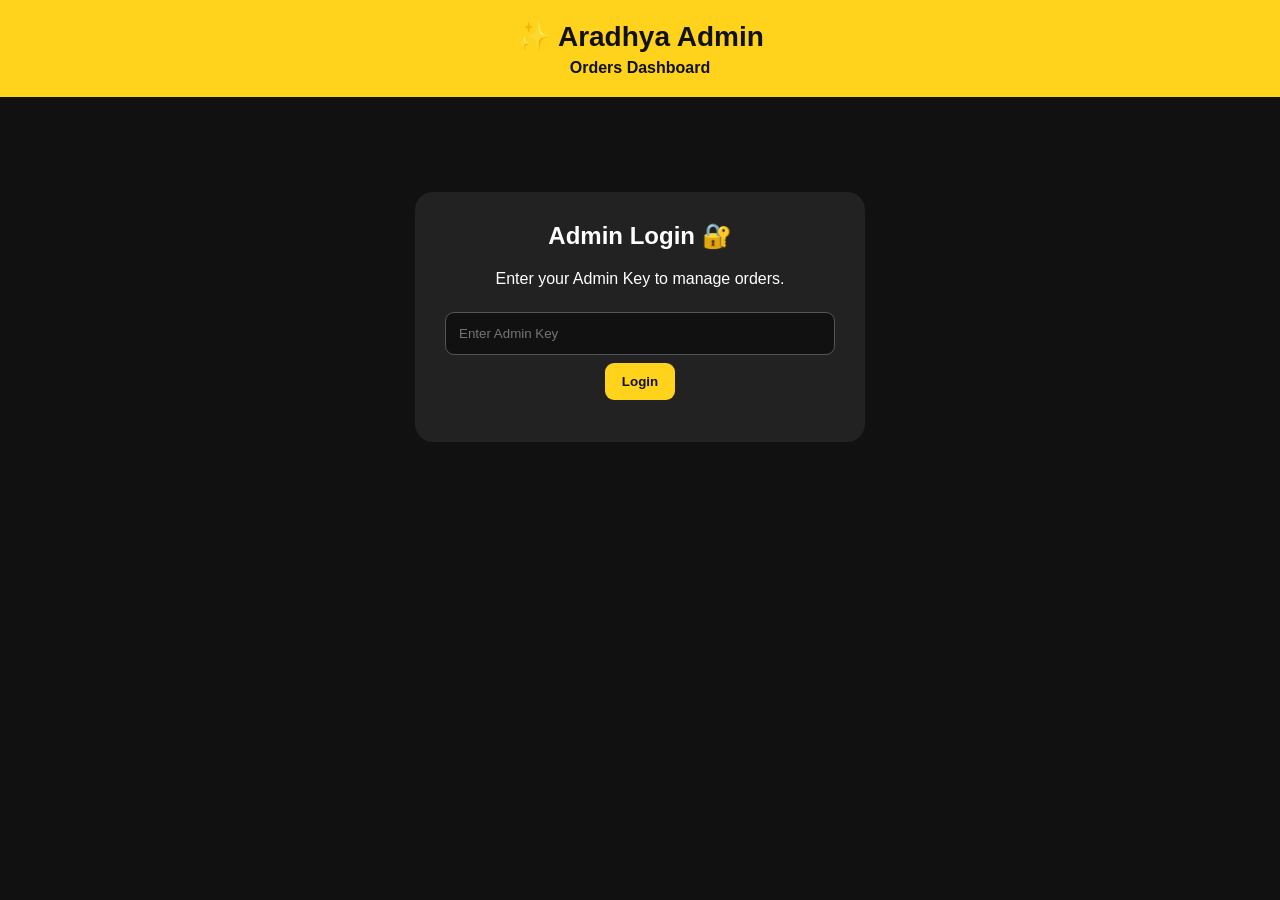
==== commit ae62929e: "Add files via upload" ====
--- a/admin.html
+++ b/admin.html
@@ -4,7 +4,7 @@
   <meta charset="UTF-8">
   <meta name="viewport" content="width=device-width, initial-scale=1.0">
 
-  <title>Krunchiez Admin Dashboard</title>
+  <title>Aradhya Admin Dashboard</title>
 
   <style>
     * {
@@ -366,7 +366,7 @@
 <body>
 
 <header>
-  <h1>🍿 Krunchiez Admin</h1>
+  <h1>✨ Aradhya Admin</h1>
   <p>Orders Dashboard</p>
 </header>
 
@@ -756,7 +756,7 @@
       document.getElementById(
         "loginError"
       ).textContent =
-        "Could not connect to the Krunchiez server.";
+        "Could not connect to the Aradhya order server.";
 
     } else {
 
@@ -984,7 +984,7 @@
     container.innerHTML =
       `
       <div class="empty">
-        <h3>No orders found 🍿</h3>
+        <h3>No orders found</h3>
         <p>
           Try changing your search or filters.
         </p>
@@ -1152,10 +1152,9 @@
 
   try {
 
-    const items =
-      JSON.parse(
-        order.items || "[]"
-      );
+    const items = Array.isArray(order.items)
+      ? order.items
+      : JSON.parse(order.items || "[]");
 
 
     if (
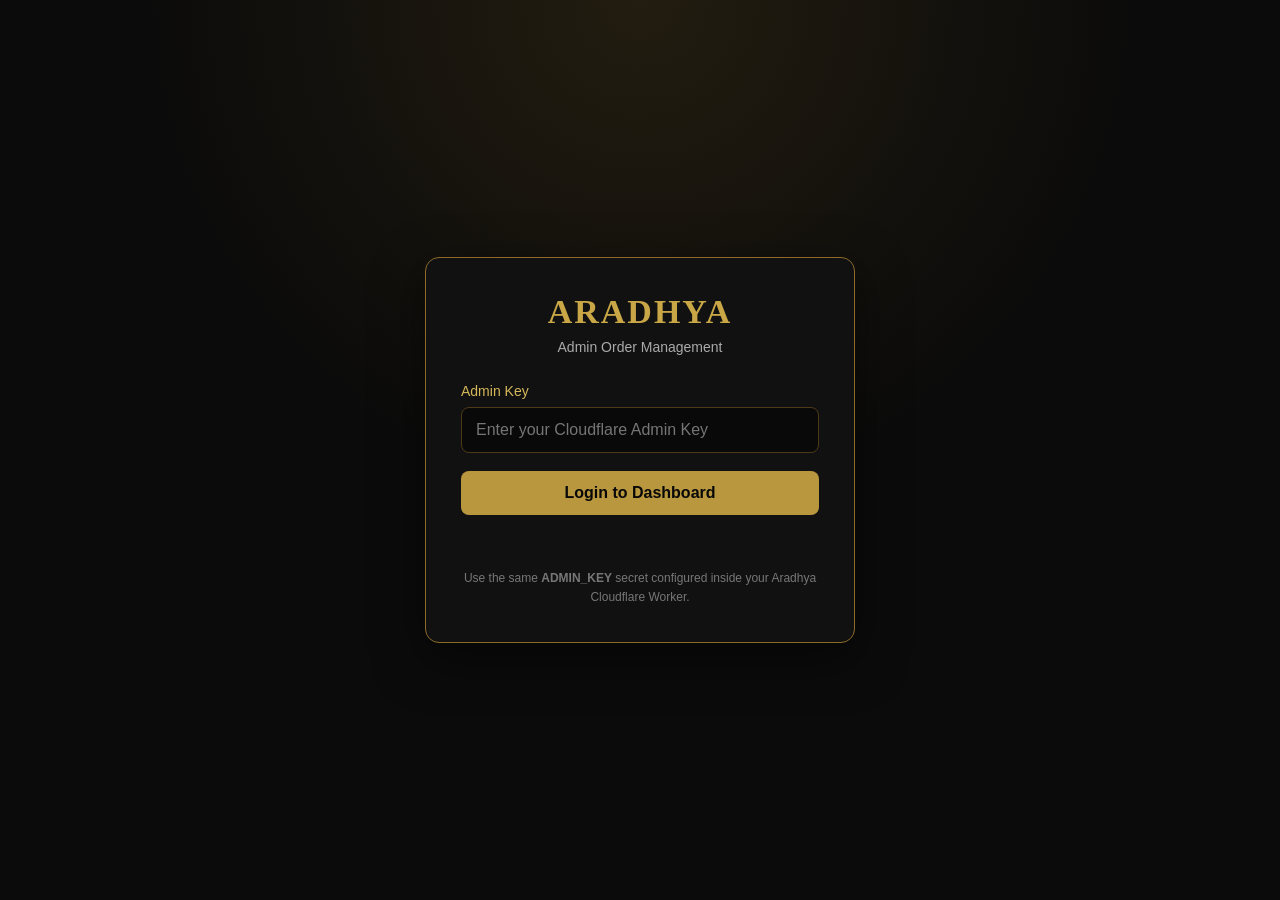
==== commit 0ed229e9: "Change greeting from 'Hello' to 'Goodbye'" ====
--- a/admin.html
+++ b/admin.html
@@ -13,350 +13,487 @@
 
     body {
       margin: 0;
-      font-family: Arial, sans-serif;
-      background: #111;
-      color: #fff;
-    }
-
-    header {
-      background: #ffd21c;
-      color: #111;
-      padding: 20px;
-      text-align: center;
-    }
-
-    header h1 {
-      margin: 0;
-      font-size: 28px;
-    }
-
-    header p {
-      margin: 6px 0 0;
-      font-weight: bold;
-    }
-
-    .container {
-      width: 94%;
-      max-width: 1300px;
-      margin: auto;
-      padding: 25px 0 50px;
-    }
-
-    /* LOGIN */
-
-    .login-box {
-      max-width: 450px;
-      margin: 70px auto;
-      background: #222;
-      padding: 30px;
-      border-radius: 18px;
-      text-align: center;
-    }
-
-    .login-box h2 {
-      margin-top: 0;
-    }
-
+      font-family: Arial, Helvetica, sans-serif;
+      background: #0b0b0b;
+      color: #f5f0e6;
+    }
+
+    button,
     input,
     select {
+      font: inherit;
+    }
+
+    .hidden {
+      display: none !important;
+    }
+
+    /* =========================
+       LOGIN
+    ========================= */
+
+    .login-wrapper {
+      min-height: 100vh;
+      display: flex;
+      align-items: center;
+      justify-content: center;
+      padding: 20px;
+      background:
+        radial-gradient(circle at top, rgba(170, 130, 45, 0.15), transparent 45%),
+        #0b0b0b;
+    }
+
+    .login-box {
+      width: 100%;
+      max-width: 430px;
+      padding: 35px;
+      background: #111;
+      border: 1px solid #8c6b28;
+      border-radius: 14px;
+      box-shadow: 0 15px 50px rgba(0, 0, 0, 0.5);
+    }
+
+    .brand {
+      text-align: center;
+      margin-bottom: 28px;
+    }
+
+    .brand h1 {
+      margin: 0;
+      color: #c9a646;
+      font-family: Georgia, serif;
+      font-size: 34px;
+      letter-spacing: 2px;
+    }
+
+    .brand p {
+      margin: 8px 0 0;
+      color: #aaa;
+      font-size: 14px;
+    }
+
+    .field {
+      margin-bottom: 18px;
+    }
+
+    .field label {
+      display: block;
+      margin-bottom: 8px;
+      color: #d6b85a;
+      font-size: 14px;
+    }
+
+    .field input {
+      width: 100%;
+      padding: 13px 14px;
+      border: 1px solid #4d3b18;
+      border-radius: 8px;
+      outline: none;
+      background: #090909;
+      color: #fff;
+    }
+
+    .field input:focus {
+      border-color: #c9a646;
+    }
+
+    .primary-btn {
       width: 100%;
       padding: 13px;
-      margin: 8px 0;
-      border-radius: 9px;
-      border: 1px solid #555;
+      border: 0;
+      border-radius: 8px;
+      cursor: pointer;
+      background: #b9973e;
+      color: #080808;
+      font-weight: bold;
+    }
+
+    .primary-btn:hover {
+      background: #d0af54;
+    }
+
+    .error {
+      margin-top: 14px;
+      min-height: 20px;
+      color: #ff7777;
+      text-align: center;
+      font-size: 14px;
+    }
+
+    .login-help {
+      margin-top: 20px;
+      color: #777;
+      text-align: center;
+      font-size: 12px;
+      line-height: 1.6;
+    }
+
+    /* =========================
+       DASHBOARD
+    ========================= */
+
+    .dashboard {
+      min-height: 100vh;
+    }
+
+    .topbar {
+      position: sticky;
+      top: 0;
+      z-index: 50;
+      display: flex;
+      align-items: center;
+      justify-content: space-between;
+      gap: 15px;
+      padding: 15px 24px;
+      background: rgba(12, 12, 12, 0.96);
+      border-bottom: 1px solid #3e3017;
+      backdrop-filter: blur(10px);
+    }
+
+    .topbar-title h1 {
+      margin: 0;
+      color: #c9a646;
+      font-family: Georgia, serif;
+      font-size: 25px;
+    }
+
+    .topbar-title p {
+      margin: 4px 0 0;
+      color: #888;
+      font-size: 12px;
+    }
+
+    .top-buttons {
+      display: flex;
+      gap: 8px;
+      flex-wrap: wrap;
+    }
+
+    .top-buttons button {
+      padding: 9px 13px;
+      border: 1px solid #6e5420;
+      border-radius: 7px;
+      background: #151515;
+      color: #d8bd69;
+      cursor: pointer;
+    }
+
+    .top-buttons button:hover {
+      background: #241d0d;
+    }
+
+    .container {
+      width: 100%;
+      max-width: 1450px;
+      margin: auto;
+      padding: 24px;
+    }
+
+    /* =========================
+       STATS
+    ========================= */
+
+    .stats {
+      display: grid;
+      grid-template-columns: repeat(4, 1fr);
+      gap: 14px;
+      margin-bottom: 24px;
+    }
+
+    .stat-card {
+      padding: 18px;
       background: #111;
-      color: #fff;
+      border: 1px solid #352914;
+      border-radius: 12px;
+    }
+
+    .stat-card span {
+      display: block;
+      color: #888;
+      font-size: 13px;
+      margin-bottom: 8px;
+    }
+
+    .stat-card strong {
+      color: #d1b35b;
+      font-size: 27px;
+    }
+
+    /* =========================
+       FILTERS
+    ========================= */
+
+    .filters {
+      display: grid;
+      grid-template-columns: 2fr 1fr 1fr;
+      gap: 12px;
+      margin-bottom: 20px;
+    }
+
+    .filters input,
+    .filters select {
+      width: 100%;
+      padding: 12px;
+      border: 1px solid #443516;
+      border-radius: 8px;
+      background: #111;
+      color: #eee;
       outline: none;
     }
 
-    button {
-      border: none;
-      background: #ffd21c;
-      color: #111;
-      padding: 11px 17px;
-      border-radius: 9px;
+    .filters input:focus,
+    .filters select:focus {
+      border-color: #b9973e;
+    }
+
+    .refresh-info {
+      color: #777;
+      font-size: 12px;
+      margin-bottom: 18px;
+    }
+
+    /* =========================
+       ORDERS
+    ========================= */
+
+    .orders {
+      display: grid;
+      gap: 18px;
+    }
+
+    .order-card {
+      background: #111;
+      border: 1px solid #392c15;
+      border-radius: 14px;
+      overflow: hidden;
+    }
+
+    .order-header {
+      display: flex;
+      justify-content: space-between;
+      align-items: flex-start;
+      gap: 15px;
+      padding: 18px;
+      border-bottom: 1px solid #29200f;
+      background: #15130e;
+    }
+
+    .order-id {
+      color: #d5b75c;
       font-weight: bold;
-      cursor: pointer;
-    }
-
-    button:hover {
-      opacity: 0.85;
-    }
-
-    .error {
-      color: #ff7777;
-      margin-top: 12px;
-    }
-
-    .hidden {
-      display: none !important;
-    }
-
-    /* TOP BAR */
-
-    .dashboard-top {
+      font-size: 17px;
+    }
+
+    .order-date {
+      margin-top: 5px;
+      color: #777;
+      font-size: 12px;
+    }
+
+    .status-badge {
+      display: inline-block;
+      padding: 7px 11px;
+      border-radius: 20px;
+      background: #241d0c;
+      border: 1px solid #705720;
+      color: #d9bb61;
+      font-size: 12px;
+      font-weight: bold;
+      white-space: nowrap;
+    }
+
+    .order-body {
+      padding: 18px;
+    }
+
+    .customer-grid {
+      display: grid;
+      grid-template-columns: repeat(2, 1fr);
+      gap: 10px 20px;
+      margin-bottom: 20px;
+    }
+
+    .customer-item {
+      color: #bbb;
+      font-size: 13px;
+      line-height: 1.6;
+    }
+
+    .customer-item strong {
+      color: #ddd;
+    }
+
+    .address {
+      grid-column: 1 / -1;
+    }
+
+    .items-title {
+      margin-bottom: 10px;
+      color: #d2b45c;
+      font-weight: bold;
+    }
+
+    .items-table-wrapper {
+      overflow-x: auto;
+    }
+
+    .items-table {
+      width: 100%;
+      border-collapse: collapse;
+      min-width: 600px;
+    }
+
+    .items-table th,
+    .items-table td {
+      padding: 10px;
+      text-align: left;
+      border-bottom: 1px solid #28200f;
+      font-size: 13px;
+    }
+
+    .items-table th {
+      color: #9e8443;
+      font-weight: normal;
+    }
+
+    .items-table td {
+      color: #ccc;
+    }
+
+    .order-footer {
       display: flex;
       justify-content: space-between;
       align-items: center;
       gap: 15px;
-      margin-bottom: 20px;
       flex-wrap: wrap;
-    }
-
-    .dashboard-top h2 {
-      margin: 0;
-    }
-
-    .top-buttons {
+      margin-top: 20px;
+      padding-top: 18px;
+      border-top: 1px solid #29200f;
+    }
+
+    .total-box {
+      color: #aaa;
+    }
+
+    .total-box strong {
+      color: #e0c36b;
+      font-size: 22px;
+    }
+
+    .delivery-note {
+      margin-top: 7px;
+      color: #999;
+      font-size: 12px;
+    }
+
+    .order-actions {
       display: flex;
-      gap: 10px;
-      flex-wrap: wrap;
-    }
-
-    .logout-btn {
-      background: #333;
-      color: #fff;
-    }
-
-    /* STATS */
-
-    .stats {
-      display: grid;
-      grid-template-columns: repeat(4, 1fr);
-      gap: 15px;
-      margin-bottom: 25px;
-    }
-
-    .stat {
-      background: #222;
-      padding: 20px;
-      border-radius: 15px;
-      border-left: 5px solid #ffd21c;
-    }
-
-    .stat-title {
-      color: #aaa;
-      font-size: 14px;
-    }
-
-    .stat-value {
-      font-size: 28px;
-      font-weight: bold;
-      margin-top: 8px;
-    }
-
-    /* FILTERS */
-
-    .filters {
-      background: #222;
-      padding: 18px;
-      border-radius: 15px;
-      margin-bottom: 20px;
-    }
-
-    .filters-grid {
-      display: grid;
-      grid-template-columns: 2fr 1fr 1fr;
-      gap: 12px;
-    }
-
-    .refresh-info {
-      color: #aaa;
-      font-size: 13px;
-      margin-top: 10px;
-    }
-
-    /* ORDERS */
-
-    .orders {
-      display: grid;
-      gap: 15px;
-    }
-
-    .order {
-      background: #222;
-      border-radius: 15px;
-      border-left: 5px solid #ffd21c;
-      overflow: hidden;
-    }
-
-    .order-summary {
-      padding: 18px;
-      cursor: pointer;
-    }
-
-    .order-summary:hover {
-      background: #292929;
-    }
-
-    .order-header {
-      display: flex;
-      justify-content: space-between;
-      gap: 15px;
+      gap: 8px;
       align-items: center;
       flex-wrap: wrap;
     }
 
-    .order-id {
-      color: #ffd21c;
-      font-size: 19px;
+    .order-actions select {
+      padding: 10px;
+      border: 1px solid #514019;
+      border-radius: 7px;
+      background: #0b0b0b;
+      color: #ddd;
+    }
+
+    .save-status-btn {
+      padding: 10px 14px;
+      border: 1px solid #8c6b28;
+      border-radius: 7px;
+      background: #b9973e;
+      color: #090909;
       font-weight: bold;
-    }
-
-    .order-time {
+      cursor: pointer;
+    }
+
+    .save-status-btn:hover {
+      background: #d2b158;
+    }
+
+    .empty {
+      padding: 55px 20px;
+      text-align: center;
+      background: #111;
+      border: 1px dashed #443516;
+      border-radius: 12px;
+      color: #888;
+    }
+
+    .loading {
+      padding: 35px;
+      text-align: center;
       color: #aaa;
-      font-size: 13px;
-    }
-
-    .badges {
-      display: flex;
-      gap: 7px;
-      flex-wrap: wrap;
-      margin-top: 10px;
-    }
-
-    .badge {
-      display: inline-block;
-      padding: 6px 9px;
-      border-radius: 7px;
-      background: #333;
-      font-size: 12px;
-      font-weight: bold;
-    }
-
-    .details {
-      display: none;
-      padding: 0 18px 20px;
-      border-top: 1px solid #333;
-    }
-
-    .details.open {
-      display: block;
-    }
-
-    .detail-grid {
-      display: grid;
-      grid-template-columns: 1fr 1fr;
-      gap: 12px;
-      margin-top: 18px;
-    }
-
-    .detail-box {
-      background: #171717;
-      padding: 13px;
-      border-radius: 9px;
-    }
-
-    .detail-label {
-      color: #999;
-      font-size: 12px;
-      margin-bottom: 5px;
-    }
-
-    .detail-value {
-      word-break: break-word;
-    }
-
-    .items-box {
-      margin-top: 15px;
-      background: #171717;
-      padding: 15px;
-      border-radius: 10px;
-    }
-
-    .item-row {
-      display: flex;
-      justify-content: space-between;
-      gap: 15px;
-      padding: 9px 0;
-      border-bottom: 1px solid #333;
-    }
-
-    .item-row:last-child {
-      border-bottom: none;
-    }
-
-    .total {
-      font-size: 20px;
-      font-weight: bold;
-      color: #ffd21c;
-      margin-top: 15px;
-    }
-
-    .management {
-      margin-top: 18px;
-      padding: 15px;
-      background: #171717;
-      border-radius: 10px;
-    }
-
-    .management-row {
-      display: flex;
-      align-items: center;
-      gap: 10px;
-      flex-wrap: wrap;
-    }
-
-    .management select {
-      width: auto;
-      min-width: 190px;
-      margin: 0;
-    }
-
-    .save-status {
-      color: #8cff8c;
-      font-size: 13px;
-    }
-
-    .empty {
-      text-align: center;
-      padding: 50px 20px;
-      background: #222;
-      border-radius: 15px;
-      color: #aaa;
-    }
-
-    .last-updated {
-      color: #aaa;
-      font-size: 13px;
-    }
-
-    /* MOBILE */
-
-    @media (max-width: 800px) {
-
+    }
+
+    .success-message {
+      position: fixed;
+      right: 20px;
+      bottom: 20px;
+      z-index: 100;
+      padding: 13px 18px;
+      border: 1px solid #66501e;
+      border-radius: 8px;
+      background: #15120a;
+      color: #d8bd67;
+      box-shadow: 0 10px 35px rgba(0,0,0,.4);
+    }
+
+    /* =========================
+       MOBILE
+    ========================= */
+
+    @media (max-width: 900px) {
       .stats {
         grid-template-columns: repeat(2, 1fr);
       }
 
-      .filters-grid {
+      .filters {
         grid-template-columns: 1fr;
       }
-
-      .detail-grid {
+    }
+
+    @media (max-width: 650px) {
+      .topbar {
+        align-items: flex-start;
+        flex-direction: column;
+      }
+
+      .container {
+        padding: 15px;
+      }
+
+      .stats {
+        grid-template-columns: 1fr 1fr;
+      }
+
+      .customer-grid {
         grid-template-columns: 1fr;
       }
-    }
-
-    @media (max-width: 500px) {
-
-      header h1 {
-        font-size: 23px;
-      }
-
-      .stats {
-        grid-template-columns: 1fr;
-      }
-
-      .container {
-        width: 92%;
-      }
-
-      .management select {
+
+      .address {
+        grid-column: auto;
+      }
+
+      .order-header {
+        flex-direction: column;
+      }
+
+      .order-footer {
+        align-items: stretch;
+        flex-direction: column;
+      }
+
+      .order-actions {
         width: 100%;
       }
 
-      .management button {
+      .order-actions select,
+      .save-status-btn {
         width: 100%;
       }
     }
@@ -365,153 +502,122 @@
 
 <body>
 
-<header>
-  <h1>✨ Aradhya Admin</h1>
-  <p>Orders Dashboard</p>
-</header>
-
-<div class="container">
-
-  <!-- ========================= -->
-  <!-- LOGIN -->
-  <!-- ========================= -->
-
-  <div id="loginBox" class="login-box">
-
-    <h2>Admin Login 🔐</h2>
-
-    <p>Enter your Admin Key to manage orders.</p>
-
-    <input
-      type="password"
-      id="adminKey"
-      placeholder="Enter Admin Key"
-      autocomplete="off"
-    >
-
-    <button onclick="login()">
-      Login
-    </button>
-
-    <div id="loginError" class="error"></div>
+  <!-- =========================
+       LOGIN
+  ========================= -->
+
+  <div id="loginBox" class="login-wrapper">
+
+    <div class="login-box">
+
+      <div class="brand">
+        <h1>ARADHYA</h1>
+        <p>Admin Order Management</p>
+      </div>
+
+      <div class="field">
+        <label for="adminKey">Admin Key</label>
+
+        <input
+          type="password"
+          id="adminKey"
+          placeholder="Enter your Cloudflare Admin Key"
+          autocomplete="off"
+        >
+      </div>
+
+      <button
+        class="primary-btn"
+        onclick="login()"
+      >
+        Login to Dashboard
+      </button>
+
+      <div
+        id="loginError"
+        class="error"
+      ></div>
+
+      <div class="login-help">
+        Use the same <strong>ADMIN_KEY</strong> secret configured
+        inside your Aradhya Cloudflare Worker.
+      </div>
+
+    </div>
 
   </div>
 
 
-  <!-- ========================= -->
-  <!-- DASHBOARD -->
-  <!-- ========================= -->
-
-  <div id="dashboard" class="hidden">
-
-    <div class="dashboard-top">
-
-      <div>
-        <h2>Orders</h2>
-
-        <div class="last-updated">
-          Last updated:
-          <span id="lastUpdated">-</span>
-        </div>
+  <!-- =========================
+       DASHBOARD
+  ========================= -->
+
+  <div
+    id="dashboard"
+    class="dashboard hidden"
+  >
+
+    <header class="topbar">
+
+      <div class="topbar-title">
+        <h1>Aradhya Admin</h1>
+        <p>Orders &amp; Order Management</p>
       </div>
 
       <div class="top-buttons">
 
         <button onclick="loadOrders(true)">
-          🔄 Refresh
+          ↻ Refresh
         </button>
 
-        <button
-          class="logout-btn"
-          onclick="logout()"
-        >
+        <button onclick="logout()">
           Logout
         </button>
 
       </div>
 
-    </div>
-
-
-    <!-- ========================= -->
-    <!-- STATS -->
-    <!-- ========================= -->
-
-    <div class="stats">
-
-      <div class="stat">
-        <div class="stat-title">
-          Total Orders
+    </header>
+
+
+    <main class="container">
+
+      <!-- STATS -->
+
+      <section class="stats">
+
+        <div class="stat-card">
+          <span>Total Orders</span>
+          <strong id="totalOrders">0</strong>
         </div>
 
-        <div
-          class="stat-value"
-          id="totalOrders"
-        >
-          0
+        <div class="stat-card">
+          <span>New Orders</span>
+          <strong id="newOrders">0</strong>
         </div>
-      </div>
-
-
-      <div class="stat">
-        <div class="stat-title">
-          New Orders
+
+        <div class="stat-card">
+          <span>Delivered</span>
+          <strong id="deliveredOrders">0</strong>
         </div>
 
-        <div
-          class="stat-value"
-          id="newOrders"
-        >
-          0
+        <div class="stat-card">
+          <span>Total Product Value</span>
+          <strong id="totalSales">₹0</strong>
         </div>
-      </div>
-
-
-      <div class="stat">
-        <div class="stat-title">
-          Active Orders
-        </div>
-
-        <div
-          class="stat-value"
-          id="activeOrders"
-        >
-          0
-        </div>
-      </div>
-
-
-      <div class="stat">
-        <div class="stat-title">
-          Order Value
-        </div>
-
-        <div
-          class="stat-value"
-          id="totalSales"
-        >
-          ₹0
-        </div>
-      </div>
-
-    </div>
-
-
-    <!-- ========================= -->
-    <!-- FILTERS -->
-    <!-- ========================= -->
-
-    <div class="filters">
-
-      <div class="filters-grid">
+
+      </section>
+
+
+      <!-- FILTERS -->
+
+      <section class="filters">
 
         <input
+          id="searchInput"
           type="text"
-          id="searchInput"
-          placeholder="🔎 Search order ID, name, phone or address..."
+          placeholder="Search by order ID, name, phone or email..."
           oninput="applyFilters()"
         >
-
 
         <select
           id="statusFilter"
@@ -544,7 +650,6 @@
           <option value="cancelled">
             Cancelled
           </option>
-
         </select>
 
 
@@ -552,7 +657,6 @@
           id="paymentFilter"
           onchange="applyFilters()"
         >
-
           <option value="all">
             All Payment Status
           </option>
@@ -572,1008 +676,1148 @@
           <option value="refunded">
             Refunded
           </option>
-
         </select>
 
+      </section>
+
+
+      <div
+        id="lastUpdated"
+        class="refresh-info"
+      >
+        Not loaded yet.
       </div>
 
 
-      <div class="refresh-info">
-        Dashboard automatically refreshes every 30 seconds.
-      </div>
-
-    </div>
-
-
-    <!-- ========================= -->
-    <!-- ORDERS -->
-    <!-- ========================= -->
-
-    <div id="orders" class="orders"></div>
+      <!-- ORDERS -->
+
+      <div
+        id="orders"
+        class="orders"
+      ></div>
+
+    </main>
 
   </div>
 
-</div>
-
-
-<script>
-
-const WORKER_URL =
-  "https://aradhyabackend.www-aradhya-co.workers.dev";
-
-let adminKey = "";
-let allOrders = [];
-let refreshTimer = null;
-
-
-/* =========================
-   LOGIN
-========================= */
-
-async function login() {
-
-  const input =
-    document.getElementById("adminKey");
-
-  const error =
-    document.getElementById("loginError");
-
-  const key =
-    input.value.trim();
-
-  if (!key) {
-
-    error.textContent =
-      "Please enter your Admin Key.";
-
-    return;
-  }
-
-  adminKey = key;
-
-  error.textContent = "";
-
-  await loadOrders(false, true);
-}
-
-
-/* =========================
-   LOAD ORDERS
-========================= */
-
-async function loadOrders(
-  showMessage = false,
-  firstLogin = false
-) {
-
-  if (!adminKey) {
-    return;
-  }
-
-  try {
-
-    const response =
-      await fetch(
-        WORKER_URL + "/admin/orders",
+
+  <script>
+
+    /* =========================================================
+       ARADHYA CLOUDFLARE WORKER
+       ========================================================= */
+
+    const WORKER_URL =
+      "https://aradhyabackend.www-aradhya-co.workers.dev";
+
+
+    let adminKey = "";
+    let allOrders = [];
+    let refreshTimer = null;
+
+
+    /* =========================================================
+       LOGIN
+       ========================================================= */
+
+    async function login() {
+
+      const input =
+        document.getElementById("adminKey");
+
+      const error =
+        document.getElementById("loginError");
+
+      const key =
+        input.value.trim();
+
+      if (!key) {
+
+        error.textContent =
+          "Please enter your Admin Key.";
+
+        return;
+      }
+
+      adminKey = key;
+
+      error.textContent = "";
+
+      await loadOrders(false, true);
+    }
+
+
+    /* =========================================================
+       LOAD ORDERS
+       ========================================================= */
+
+    async function loadOrders(
+      showMessage = false,
+      firstLogin = false
+    ) {
+
+      if (!adminKey) {
+        return;
+      }
+
+      const ordersContainer =
+        document.getElementById("orders");
+
+      if (firstLogin) {
+
+        ordersContainer.innerHTML =
+          '<div class="loading">Connecting to Aradhya backend...</div>';
+
+      }
+
+      try {
+
+        const response =
+          await fetch(
+            WORKER_URL + "/admin/orders",
+            {
+              method: "GET",
+
+              headers: {
+                "X-Admin-Key": adminKey
+              }
+            }
+          );
+
+
+        let data = {};
+
+        try {
+          data = await response.json();
+        } catch (e) {
+          data = {};
+        }
+
+
+        /* =========================
+           INVALID KEY
+        ========================= */
+
+        if (
+          response.status === 401 ||
+          data.success === false
+        ) {
+
+          if (firstLogin) {
+
+            document.getElementById(
+              "loginError"
+            ).textContent =
+              "Invalid Admin Key. Please check the ADMIN_KEY in Cloudflare.";
+
+            ordersContainer.innerHTML = "";
+
+          } else {
+
+            alert(
+              "Admin authentication failed. Please login again."
+            );
+
+            logout();
+          }
+
+          return;
+        }
+
+
+        /* =========================
+           OTHER SERVER ERROR
+        ========================= */
+
+        if (!response.ok) {
+
+          const message =
+            data.message ||
+            "Unable to load orders.";
+
+          if (firstLogin) {
+
+            document.getElementById(
+              "loginError"
+            ).textContent =
+              message;
+
+            ordersContainer.innerHTML = "";
+
+          } else {
+
+            alert(message);
+
+          }
+
+          return;
+        }
+
+
+        /* =========================
+           SUCCESS
+        ========================= */
+
+        allOrders =
+          Array.isArray(data.orders)
+            ? data.orders
+            : [];
+
+
+        document
+          .getElementById("loginBox")
+          .classList.add("hidden");
+
+
+        document
+          .getElementById("dashboard")
+          .classList.remove("hidden");
+
+
+        updateStats();
+
+        applyFilters();
+
+
+        document.getElementById(
+          "lastUpdated"
+        ).textContent =
+          "Last updated: " +
+          new Date().toLocaleString();
+
+
+        if (showMessage) {
+
+          showSuccess(
+            "Orders refreshed successfully."
+          );
+
+        }
+
+
+        startAutoRefresh();
+
+      } catch (error) {
+
+        console.error(error);
+
+        ordersContainer.innerHTML = "";
+
+        if (firstLogin) {
+
+          document.getElementById(
+            "loginError"
+          ).textContent =
+            "Could not connect to the Aradhya backend. Please check the Worker.";
+
+        } else {
+
+          alert(
+            "Could not connect to the Aradhya backend."
+          );
+
+        }
+
+      }
+
+    }
+
+
+    /* =========================================================
+       AUTO REFRESH
+       ========================================================= */
+
+    function startAutoRefresh() {
+
+      if (refreshTimer) {
+        clearInterval(refreshTimer);
+      }
+
+      refreshTimer =
+        setInterval(
+          () => loadOrders(false, false),
+          30000
+        );
+
+    }
+
+
+    /* =========================================================
+       STATS
+       ========================================================= */
+
+    function updateStats() {
+
+      const total =
+        allOrders.length;
+
+
+      const newCount =
+        allOrders.filter(
+          order =>
+            String(order.order_status || order.status || "")
+              .toLowerCase() === "new"
+        ).length;
+
+
+      const delivered =
+        allOrders.filter(
+          order =>
+            String(order.order_status || order.status || "")
+              .toLowerCase() === "delivered"
+        ).length;
+
+
+      const sales =
+        allOrders.reduce(
+          (sum, order) => {
+
+            const value =
+              Number(
+                order.total ||
+                order.order_total ||
+                0
+              );
+
+            return sum + value;
+
+          },
+          0
+        );
+
+
+      document.getElementById(
+        "totalOrders"
+      ).textContent = total;
+
+
+      document.getElementById(
+        "newOrders"
+      ).textContent = newCount;
+
+
+      document.getElementById(
+        "deliveredOrders"
+      ).textContent = delivered;
+
+
+      document.getElementById(
+        "totalSales"
+      ).textContent =
+        formatMoney(sales);
+
+    }
+
+
+    /* =========================================================
+       FILTERS
+       ========================================================= */
+
+    function applyFilters() {
+
+      const search =
+        document
+          .getElementById("searchInput")
+          .value
+          .trim()
+          .toLowerCase();
+
+
+      const status =
+        document
+          .getElementById("statusFilter")
+          .value
+          .toLowerCase();
+
+
+      const payment =
+        document
+          .getElementById("paymentFilter")
+          .value
+          .toLowerCase();
+
+
+      const filtered =
+        allOrders.filter(
+          order => {
+
+            const orderId =
+              String(
+                order.order_id ||
+                order.id ||
+                ""
+              ).toLowerCase();
+
+
+            const name =
+              String(
+                order.customer_name ||
+                ""
+              ).toLowerCase();
+
+
+            const phone =
+              String(
+                order.customer_phone ||
+                ""
+              ).toLowerCase();
+
+
+            const email =
+              String(
+                order.customer_email ||
+                ""
+              ).toLowerCase();
+
+
+            const currentStatus =
+              normalizeStatus(
+                order.order_status ||
+                order.status ||
+                "new"
+              );
+
+
+            const paymentStatus =
+              String(
+                order.payment_status ||
+                "pending"
+              ).toLowerCase();
+
+
+            const matchesSearch =
+              !search ||
+              orderId.includes(search) ||
+              name.includes(search) ||
+              phone.includes(search) ||
+              email.includes(search);
+
+
+            const matchesStatus =
+              status === "all" ||
+              currentStatus === status;
+
+
+            const matchesPayment =
+              payment === "all" ||
+              paymentStatus === payment;
+
+
+            return (
+              matchesSearch &&
+              matchesStatus &&
+              matchesPayment
+            );
+
+          }
+        );
+
+
+      renderOrders(filtered);
+
+    }
+
+
+    /* =========================================================
+       NORMALIZE STATUS
+       ========================================================= */
+
+    function normalizeStatus(status) {
+
+      status =
+        String(status || "")
+          .toLowerCase();
+
+
+      if (status === "processing") {
+        return "preparing";
+      }
+
+      return status || "new";
+
+    }
+
+
+    /* =========================================================
+       DISPLAY STATUS
+       ========================================================= */
+
+    function displayStatus(status) {
+
+      const normalized =
+        normalizeStatus(status);
+
+
+      const labels = {
+        new: "New",
+        confirmed: "Confirmed",
+        preparing: "Preparing",
+        shipped: "Shipped",
+        delivered: "Delivered",
+        cancelled: "Cancelled"
+      };
+
+
+      return labels[normalized] ||
+        normalized;
+
+    }
+
+
+    /* =========================================================
+       RENDER ORDERS
+       ========================================================= */
+
+    function renderOrders(orders) {
+
+      const container =
+        document.getElementById("orders");
+
+
+      if (!orders.length) {
+
+        container.innerHTML =
+          `
+          <div class="empty">
+            <h3>No orders found</h3>
+            <p>
+              There are currently no orders matching your filters.
+            </p>
+          </div>
+          `;
+
+        return;
+      }
+
+
+      container.innerHTML =
+        orders
+          .map(
+            order =>
+              createOrderCard(order)
+          )
+          .join("");
+
+    }
+
+
+    /* =========================================================
+       ORDER CARD
+       ========================================================= */
+
+    function createOrderCard(order) {
+
+      const orderId =
+        order.order_id ||
+        order.id ||
+        "N/A";
+
+
+      const status =
+        normalizeStatus(
+          order.order_status ||
+          order.status ||
+          "new"
+        );
+
+
+      const paymentStatus =
+        order.payment_status ||
+        "pending";
+
+
+      const customerName =
+        order.customer_name ||
+        "N/A";
+
+
+      const phone =
+        order.customer_phone ||
+        "N/A";
+
+
+      const email =
+        order.customer_email ||
+        "N/A";
+
+
+      const address =
+        order.customer_address ||
+        "N/A";
+
+
+      const total =
+        Number(
+          order.total ||
+          order.order_total ||
+          0
+        );
+
+
+      const createdAt =
+        order.created_at ||
+        order.createdAt ||
+        "";
+
+
+      const items =
+        Array.isArray(order.items)
+          ? order.items
+          : [];
+
+
+      const notes =
+        order.customer_notes ||
+        order.notes ||
+        "";
+
+
+      const itemsHtml =
+        items.length
+          ? items
+              .map(
+                item => {
+
+                  const name =
+                    item.product_name ||
+                    item.name ||
+                    "Product";
+
+
+                  const quantity =
+                    Number(
+                      item.quantity ||
+                      item.qty ||
+                      1
+                    );
+
+
+                  const price =
+                    Number(
+                      item.unit_price ??
+                      item.price ??
+                      0
+                    );
+
+
+                  const lineTotal =
+                    Number(
+                      item.line_total ??
+                      (price * quantity)
+                    );
+
+
+                  return `
+                    <tr>
+                      <td>${escapeHtml(name)}</td>
+                      <td>${quantity}</td>
+                      <td>${formatMoney(price)}</td>
+                      <td>${formatMoney(lineTotal)}</td>
+                    </tr>
+                  `;
+
+                }
+              )
+              .join("")
+          :
+            `
+              <tr>
+                <td colspan="4">
+                  No item details available.
+                </td>
+              </tr>
+            `;
+
+
+      return `
+        <article class="order-card">
+
+          <div class="order-header">
+
+            <div>
+              <div class="order-id">
+                Order #${escapeHtml(String(orderId))}
+              </div>
+
+              <div class="order-date">
+                ${escapeHtml(formatDate(createdAt))}
+              </div>
+            </div>
+
+            <div class="status-badge">
+              ${escapeHtml(displayStatus(status))}
+            </div>
+
+          </div>
+
+
+          <div class="order-body">
+
+            <div class="customer-grid">
+
+              <div class="customer-item">
+                <strong>Name:</strong>
+                ${escapeHtml(String(customerName))}
+              </div>
+
+              <div class="customer-item">
+                <strong>Phone:</strong>
+                ${escapeHtml(String(phone))}
+              </div>
+
+              <div class="customer-item">
+                <strong>Email:</strong>
+                ${escapeHtml(String(email))}
+              </div>
+
+              <div class="customer-item">
+                <strong>Payment:</strong>
+                ${escapeHtml(String(paymentStatus))}
+              </div>
+
+              <div class="customer-item address">
+                <strong>Address:</strong>
+                ${escapeHtml(String(address))}
+              </div>
+
+            </div>
+
+
+            <div class="items-title">
+              Products
+            </div>
+
+
+            <div class="items-table-wrapper">
+
+              <table class="items-table">
+
+                <thead>
+                  <tr>
+                    <th>Product</th>
+                    <th>Qty</th>
+                    <th>Unit Price</th>
+                    <th>Total</th>
+                  </tr>
+                </thead>
+
+                <tbody>
+                  ${itemsHtml}
+                </tbody>
+
+              </table>
+
+            </div>
+
+
+            <div class="order-footer">
+
+              <div class="total-box">
+
+                Product Total:
+                <strong>
+                  ${formatMoney(total)}
+                </strong>
+
+                <div class="delivery-note">
+                  Delivery charges will be confirmed according to the
+                  delivery location on WhatsApp.
+                </div>
+
+                ${
+                  notes
+                    ? `
+                      <div class="delivery-note">
+                        ${escapeHtml(String(notes))}
+                      </div>
+                    `
+                    : ""
+                }
+
+              </div>
+
+
+              <div class="order-actions">
+
+                <select
+                  id="status-${escapeHtml(String(orderId))}"
+                >
+
+                  <option
+                    value="new"
+                    ${status === "new" ? "selected" : ""}
+                  >
+                    New
+                  </option>
+
+                  <option
+                    value="confirmed"
+                    ${status === "confirmed" ? "selected" : ""}
+                  >
+                    Confirmed
+                  </option>
+
+                  <option
+                    value="preparing"
+                    ${status === "preparing" ? "selected" : ""}
+                  >
+                    Preparing
+                  </option>
+
+                  <option
+                    value="shipped"
+                    ${status === "shipped" ? "selected" : ""}
+                  >
+                    Shipped
+                  </option>
+
+                  <option
+                    value="delivered"
+                    ${status === "delivered" ? "selected" : ""}
+                  >
+                    Delivered
+                  </option>
+
+                  <option
+                    value="cancelled"
+                    ${status === "cancelled" ? "selected" : ""}
+                  >
+                    Cancelled
+                  </option>
+
+                </select>
+
+
+                <button
+                  class="save-status-btn"
+                  onclick="updateOrderStatus('${escapeJs(String(orderId))}')"
+                >
+                  Update Status
+                </button>
+
+              </div>
+
+            </div>
+
+          </div>
+
+        </article>
+      `;
+
+    }
+
+
+    /* =========================================================
+       UPDATE ORDER STATUS
+       ========================================================= */
+
+    async function updateOrderStatus(orderId) {
+
+      const select =
+        document.getElementById(
+          "status-" + orderId
+        );
+
+
+      if (!select) {
+        return;
+      }
+
+
+      const newStatus =
+        select.value;
+
+
+      try {
+
+        const response =
+          await fetch(
+            WORKER_URL +
+            "/admin/orders/" +
+            encodeURIComponent(orderId),
+            {
+              method: "PATCH",
+
+              headers: {
+                "Content-Type":
+                  "application/json",
+
+                "X-Admin-Key":
+                  adminKey
+              },
+
+              body: JSON.stringify({
+                order_status: newStatus
+              })
+            }
+          );
+
+
+        const data =
+          await response.json();
+
+
+        if (
+          !response.ok ||
+          data.success === false
+        ) {
+
+          /* Legacy endpoint fallback */
+
+          const fallback =
+            await fetch(
+              WORKER_URL +
+              "/admin/update-status",
+              {
+                method: "POST",
+
+                headers: {
+                  "Content-Type":
+                    "application/json",
+
+                  "X-Admin-Key":
+                    adminKey
+                },
+
+                body: JSON.stringify({
+                  order_id: orderId,
+                  status: newStatus
+                })
+              }
+            );
+
+
+          const fallbackData =
+            await fallback.json();
+
+
+          if (
+            !fallback.ok ||
+            fallbackData.success === false
+          ) {
+
+            throw new Error(
+              fallbackData.message ||
+              data.message ||
+              "Unable to update order status."
+            );
+
+          }
+
+        }
+
+
+        showSuccess(
+          "Order status updated."
+        );
+
+
+        await loadOrders(false, false);
+
+      } catch (error) {
+
+        console.error(error);
+
+        alert(
+          error.message ||
+          "Unable to update order status."
+        );
+
+      }
+
+    }
+
+
+    /* =========================================================
+       LOGOUT
+       ========================================================= */
+
+    function logout() {
+
+      adminKey = "";
+
+      allOrders = [];
+
+
+      if (refreshTimer) {
+
+        clearInterval(
+          refreshTimer
+        );
+
+        refreshTimer = null;
+
+      }
+
+
+      document
+        .getElementById("dashboard")
+        .classList.add("hidden");
+
+
+      document
+        .getElementById("loginBox")
+        .classList.remove("hidden");
+
+
+      document
+        .getElementById("adminKey")
+        .value = "";
+
+
+      document
+        .getElementById("loginError")
+        .textContent = "";
+
+    }
+
+
+    /* =========================================================
+       SUCCESS MESSAGE
+       ========================================================= */
+
+    function showSuccess(message) {
+
+      const old =
+        document.querySelector(
+          ".success-message"
+        );
+
+
+      if (old) {
+        old.remove();
+      }
+
+
+      const div =
+        document.createElement("div");
+
+
+      div.className =
+        "success-message";
+
+
+      div.textContent =
+        message;
+
+
+      document.body.appendChild(div);
+
+
+      setTimeout(
+        () => div.remove(),
+        2500
+      );
+
+    }
+
+
+    /* =========================================================
+       FORMAT MONEY
+       ========================================================= */
+
+    function formatMoney(value) {
+
+      const number =
+        Number(value || 0);
+
+
+      return "₹" +
+        number.toLocaleString(
+          "en-IN",
+          {
+            maximumFractionDigits: 2
+          }
+        );
+
+    }
+
+
+    /* =========================================================
+       FORMAT DATE
+       ========================================================= */
+
+    function formatDate(value) {
+
+      if (!value) {
+        return "Date unavailable";
+      }
+
+
+      const date =
+        new Date(value);
+
+
+      if (Number.isNaN(date.getTime())) {
+        return String(value);
+      }
+
+
+      return date.toLocaleString(
+        "en-IN",
         {
-          method: "GET",
-
-          headers: {
-            "X-Admin-Key": adminKey
-          }
+          dateStyle: "medium",
+          timeStyle: "short"
         }
       );
 
-
-    const data =
-      await response.json();
-
-
-    if (
-      response.status === 401 ||
-      !data.success
-    ) {
-
-      if (firstLogin) {
-
-        document.getElementById(
-          "loginError"
-        ).textContent =
-          "Invalid Admin Key.";
-
-      } else {
-
-        alert(
-          "Admin authentication failed. Please login again."
-        );
-
-        logout();
-
-      }
-
-      return;
-    }
-
-
-    allOrders =
-      Array.isArray(data.orders)
-        ? data.orders
-        : [];
-
-
-    document.getElementById(
-      "loginBox"
-    ).classList.add("hidden");
-
-
-    document.getElementById(
-      "dashboard"
-    ).classList.remove("hidden");
-
-
-    updateStats();
-
-    applyFilters();
-
-    document.getElementById(
-      "lastUpdated"
-    ).textContent =
-      new Date().toLocaleString();
-
-
-    if (showMessage) {
-
-      // Small visual feedback
-      const button =
-        document.querySelector(
-          ".top-buttons button"
-        );
-
-      if (button) {
-
-        const original =
-          button.textContent;
-
-        button.textContent =
-          "✅ Updated";
-
-        setTimeout(() => {
-          button.textContent =
-            original;
-        }, 1200);
-      }
-    }
-
-
-    startAutoRefresh();
-
-  } catch (error) {
-
-    console.error(error);
-
-    if (firstLogin) {
-
-      document.getElementById(
-        "loginError"
-      ).textContent =
-        "Could not connect to the Aradhya order server.";
-
-    } else {
-
-      alert(
-        "Could not refresh orders."
-      );
-    }
-  }
-}
-
-
-/* =========================
-   AUTO REFRESH
-========================= */
-
-function startAutoRefresh() {
-
-  if (refreshTimer) {
-    return;
-  }
-
-  refreshTimer =
-    setInterval(() => {
-
-      if (adminKey) {
-        loadOrders(false);
-      }
-
-    }, 30000);
-}
-
-
-/* =========================
-   LOGOUT
-========================= */
-
-function logout() {
-
-  adminKey = "";
-  allOrders = [];
-
-  if (refreshTimer) {
-
-    clearInterval(refreshTimer);
-
-    refreshTimer = null;
-  }
-
-
-  document.getElementById(
-    "dashboard"
-  ).classList.add("hidden");
-
-
-  document.getElementById(
-    "loginBox"
-  ).classList.remove("hidden");
-
-
-  document.getElementById(
-    "adminKey"
-  ).value = "";
-
-
-  document.getElementById(
-    "loginError"
-  ).textContent = "";
-
-
-  document.getElementById(
-    "orders"
-  ).innerHTML = "";
-}
-
-
-/* =========================
-   STATS
-========================= */
-
-function updateStats() {
-
-  const total =
-    allOrders.length;
-
-
-  const newCount =
-    allOrders.filter(
-      order =>
-        order.order_status === "new"
-    ).length;
-
-
-  const activeCount =
-    allOrders.filter(
-      order =>
-        ![
-          "delivered",
-          "cancelled"
-        ].includes(order.order_status)
-    ).length;
-
-
-  const sales =
-    allOrders.reduce(
-      (sum, order) =>
-        sum +
-        Number(order.total || 0),
-      0
-    );
-
-
-  document.getElementById(
-    "totalOrders"
-  ).textContent =
-    total;
-
-
-  document.getElementById(
-    "newOrders"
-  ).textContent =
-    newCount;
-
-
-  document.getElementById(
-    "activeOrders"
-  ).textContent =
-    activeCount;
-
-
-  document.getElementById(
-    "totalSales"
-  ).textContent =
-    "₹" + sales;
-}
-
-
-/* =========================
-   FILTERS
-========================= */
-
-function applyFilters() {
-
-  const search =
-    document.getElementById(
-      "searchInput"
-    ).value
-      .trim()
-      .toLowerCase();
-
-
-  const status =
-    document.getElementById(
-      "statusFilter"
-    ).value;
-
-
-  const payment =
-    document.getElementById(
-      "paymentFilter"
-    ).value;
-
-
-  const filtered =
-    allOrders.filter(order => {
-
-      const searchable =
-        [
-          order.order_id,
-          order.customer_name,
-          order.customer_phone,
-          order.customer_address
-        ]
-          .join(" ")
-          .toLowerCase();
-
-
-      const searchMatch =
-        !search ||
-        searchable.includes(search);
-
-
-      const statusMatch =
-        status === "all" ||
-        order.order_status === status;
-
-
-      const paymentMatch =
-        payment === "all" ||
-        order.payment_status === payment;
-
-
-      return (
-        searchMatch &&
-        statusMatch &&
-        paymentMatch
-      );
-
-    });
-
-
-  displayOrders(filtered);
-}
-
-
-/* =========================
-   DISPLAY ORDERS
-========================= */
-
-function displayOrders(orders) {
-
-  const container =
-    document.getElementById(
-      "orders"
-    );
-
-
-  container.innerHTML = "";
-
-
-  if (
-    !orders ||
-    orders.length === 0
-  ) {
-
-    container.innerHTML =
-      `
-      <div class="empty">
-        <h3>No orders found</h3>
-        <p>
-          Try changing your search or filters.
-        </p>
-      </div>
-      `;
-
-    return;
-  }
-
-
-  orders.forEach(order => {
-
-    const card =
-      document.createElement(
-        "div"
-      );
-
-    card.className =
-      "order";
-
-
-    const summary =
-      document.createElement(
-        "div"
-      );
-
-    summary.className =
-      "order-summary";
-
-
-    const header =
-      document.createElement(
-        "div"
-      );
-
-    header.className =
-      "order-header";
-
-
-    const idBox =
-      document.createElement(
-        "div"
-      );
-
-
-    idBox.innerHTML =
-      `
-      <div class="order-id">
-        ${escapeHTML(order.order_id)}
-      </div>
-
-      <div class="order-time">
-        ${escapeHTML(formatDate(order.created_at))}
-      </div>
-      `;
-
-
-    const badgeBox =
-      document.createElement(
-        "div"
-      );
-
-    badgeBox.className =
-      "badges";
-
-
-    const statusBadge =
-      document.createElement(
-        "span"
-      );
-
-    statusBadge.className =
-      "badge";
-
-    statusBadge.textContent =
-      "Order: " +
-      formatStatus(order.order_status);
-
-
-    const paymentBadge =
-      document.createElement(
-        "span"
-      );
-
-    paymentBadge.className =
-      "badge";
-
-    paymentBadge.textContent =
-      "Payment: " +
-      formatStatus(order.payment_status);
-
-
-    badgeBox.appendChild(
-      statusBadge
-    );
-
-    badgeBox.appendChild(
-      paymentBadge
-    );
-
-
-    header.appendChild(
-      idBox
-    );
-
-    header.appendChild(
-      badgeBox
-    );
-
-
-    summary.appendChild(
-      header
-    );
-
-
-    const details =
-      document.createElement(
-        "div"
-      );
-
-    details.className =
-      "details";
-
-
-    details.innerHTML =
-      buildOrderDetails(order);
-
-
-    summary.addEventListener(
-      "click",
-      () => {
-
-        details.classList.toggle(
-          "open"
-        );
-
-      }
-    );
-
-
-    card.appendChild(
-      summary
-    );
-
-    card.appendChild(
-      details
-    );
-
-
-    container.appendChild(
-      card
-    );
-
-  });
-}
-
-
-/* =========================
-   ORDER DETAILS
-========================= */
-
-function buildOrderDetails(order) {
-
-  let itemsHTML = "";
-
-  try {
-
-    const items = Array.isArray(order.items)
-      ? order.items
-      : JSON.parse(order.items || "[]");
-
-
-    if (
-      Array.isArray(items) &&
-      items.length
-    ) {
-
-      items.forEach(item => {
-
-        const name =
-          item.name ||
-          "Product";
-
-
-        const quantity =
-          Number(
-            item.quantity || 1
-          );
-
-
-        const price =
-          Number(
-            (item.unit_price ?? item.price ?? 0)
-          );
-
-
-        const lineTotal =
-          price * quantity;
-
-
-        itemsHTML +=
-          `
-          <div class="item-row">
-
-            <span>
-              ${escapeHTML(name)}
-              × ${quantity}
-            </span>
-
-            <span>
-              ₹${lineTotal}
-            </span>
-
-          </div>
-          `;
-
-      });
-
-    } else {
-
-      itemsHTML =
-        "<p>No item information.</p>";
-    }
-
-  } catch {
-
-    itemsHTML =
-      `
-      <p>
-        ${escapeHTML(order.items || "")}
-      </p>
-      `;
-  }
-
-
-  return `
-    <div class="detail-grid">
-
-      <div class="detail-box">
-
-        <div class="detail-label">
-          CUSTOMER
-        </div>
-
-        <div class="detail-value">
-          ${escapeHTML(order.customer_name)}
-        </div>
-
-      </div>
-
-
-      <div class="detail-box">
-
-        <div class="detail-label">
-          PHONE
-        </div>
-
-        <div class="detail-value">
-          ${escapeHTML(order.customer_phone)}
-        </div>
-
-      </div>
-
-
-      <div class="detail-box">
-
-        <div class="detail-label">
-          ADDRESS
-        </div>
-
-        <div class="detail-value">
-          ${escapeHTML(order.customer_address)}
-        </div>
-
-      </div>
-
-
-      <div class="detail-box">
-
-        <div class="detail-label">
-          ORDER ID
-        </div>
-
-        <div class="detail-value">
-          ${escapeHTML(order.order_id)}
-        </div>
-
-      </div>
-
-    </div>
-
-
-    <div class="items-box">
-
-      <strong>🍿 Ordered Items</strong>
-
-      ${itemsHTML}
-
-      <div class="total">
-        Total: ₹${Number(order.total || 0)}
-      </div>
-
-    </div>
-
-
-    <div class="management">
-
-      <strong>
-        Manage Order
-      </strong>
-
-      <div class="management-row">
-
-        <select
-          id="status-${escapeHTML(order.order_id)}"
-          onchange="changeStatus(
-            '${escapeJS(order.order_id)}',
-            this.value,
-            this
-          )"
-        >
-
-          ${statusOptions(order.order_status)}
-
-        </select>
-
-        <span
-          class="save-status"
-          id="save-${escapeHTML(order.order_id)}"
-        ></span>
-
-      </div>
-
-    </div>
-  `;
-}
-
-
-/* =========================
-   STATUS OPTIONS
-========================= */
-
-function statusOptions(current) {
-
-  const statuses = [
-    ["new", "New"],
-    ["confirmed", "Confirmed"],
-    ["preparing", "Preparing"],
-    ["shipped", "Shipped"],
-    ["delivered", "Delivered"],
-    ["cancelled", "Cancelled"]
-  ];
-
-
-  return statuses
-    .map(status => {
-
-      return `
-        <option
-          value="${status[0]}"
-          ${status[0] === (current === "processing" ? "preparing" : current) ? "selected" : ""}
-        >
-          ${status[1]}
-        </option>
-      `;
-
-    })
-    .join("");
-}
-
-
-/* =========================
-   CHANGE STATUS
-========================= */
-
-async function changeStatus(
-  orderId,
-  newStatus,
-  selectElement
-) {
-
-  if (!adminKey) {
-    return;
-  }
-
-
-  const saveMessage =
-    document.getElementById(
-      "save-" + orderId
-    );
-
-
-  if (saveMessage) {
-
-    saveMessage.textContent =
-      "Saving...";
-  }
-
-
-  try {
-
-    const response =
-      await fetch(
-        WORKER_URL +
-        "/admin/update-status",
-        {
-          method: "POST",
-
-          headers: {
-            "Content-Type":
-              "application/json",
-
-            "X-Admin-Key":
-              adminKey
-          },
-
-          body: JSON.stringify({
-            order_id: orderId,
-            status: newStatus
-          })
+    }
+
+
+    /* =========================================================
+       HTML ESCAPE
+       ========================================================= */
+
+    function escapeHtml(value) {
+
+      return String(value)
+        .replace(/&/g, "&amp;")
+        .replace(/</g, "&lt;")
+        .replace(/>/g, "&gt;")
+        .replace(/"/g, "&quot;")
+        .replace(/'/g, "&#039;");
+
+    }
+
+
+    /* =========================================================
+       JAVASCRIPT STRING ESCAPE
+       ========================================================= */
+
+    function escapeJs(value) {
+
+      return String(value)
+        .replace(/\\/g, "\\\\")
+        .replace(/'/g, "\\'")
+        .replace(/"/g, '\\"')
+        .replace(/\n/g, "\\n")
+        .replace(/\r/g, "\\r");
+
+    }
+
+
+    /* =========================================================
+       ENTER KEY LOGIN
+       ========================================================= */
+
+    document
+      .getElementById("adminKey")
+      .addEventListener(
+        "keydown",
+        function(event) {
+
+          if (
+            event.key === "Enter"
+          ) {
+
+            login();
+
+          }
+
         }
       );
 
-
-    const data =
-      await response.json();
-
-
-    if (
-      !response.ok ||
-      !data.success
-    ) {
-
-      throw new Error(
-        data.message ||
-        "Could not update status."
-      );
-    }
-
-
-    // Update local order
-    const order =
-      allOrders.find(
-        item =>
-          item.order_id === orderId
-      );
-
-
-    if (order) {
-      order.order_status =
-        newStatus;
-    }
-
-
-    updateStats();
-
-    applyFilters();
-
-
-    if (saveMessage) {
-
-      saveMessage.textContent =
-        "✓ Saved";
-
-      setTimeout(() => {
-
-        if (saveMessage) {
-          saveMessage.textContent =
-            "";
-        }
-
-      }, 2000);
-    }
-
-
-  } catch (error) {
-
-    console.error(error);
-
-    alert(
-      "Could not update order status."
-    );
-
-    // Restore previous data
-    await loadOrders(false);
-  }
-}
-
-
-/* =========================
-   FORMAT STATUS
-========================= */
-
-function formatStatus(status) {
-
-  if (!status) {
-    return "Unknown";
-  }
-
-
-  return status
-    .charAt(0)
-    .toUpperCase() +
-    status
-      .slice(1)
-      .replace(/_/g, " ");
-}
-
-
-/* =========================
-   FORMAT DATE
-========================= */
-
-function formatDate(date) {
-
-  if (!date) {
-    return "Unknown time";
-  }
-
-
-  try {
-
-    return new Date(
-      date
-    ).toLocaleString();
-
-  } catch {
-
-    return date;
-  }
-}
-
-
-/* =========================
-   ESCAPE HTML
-========================= */
-
-function escapeHTML(value) {
-
-  return String(
-    value ?? ""
-  )
-    .replace(
-      /&/g,
-      "&amp;"
-    )
-    .replace(
-      /</g,
-      "&lt;"
-    )
-    .replace(
-      />/g,
-      "&gt;"
-    )
-    .replace(
-      /"/g,
-      "&quot;"
-    )
-    .replace(
-      /'/g,
-      "&#039;"
-    );
-}
-
-
-/* =========================
-   ESCAPE JAVASCRIPT
-========================= */
-
-function escapeJS(value) {
-
-  return String(
-    value ?? ""
-  )
-    .replace(
-      /\\/g,
-      "\\\\"
-    )
-    .replace(
-      /'/g,
-      "\\'"
-    )
-    .replace(
-      /"/g,
-      '\\"'
-    );
-}
-
-</script>
+  </script>
 
 </body>
 </html>
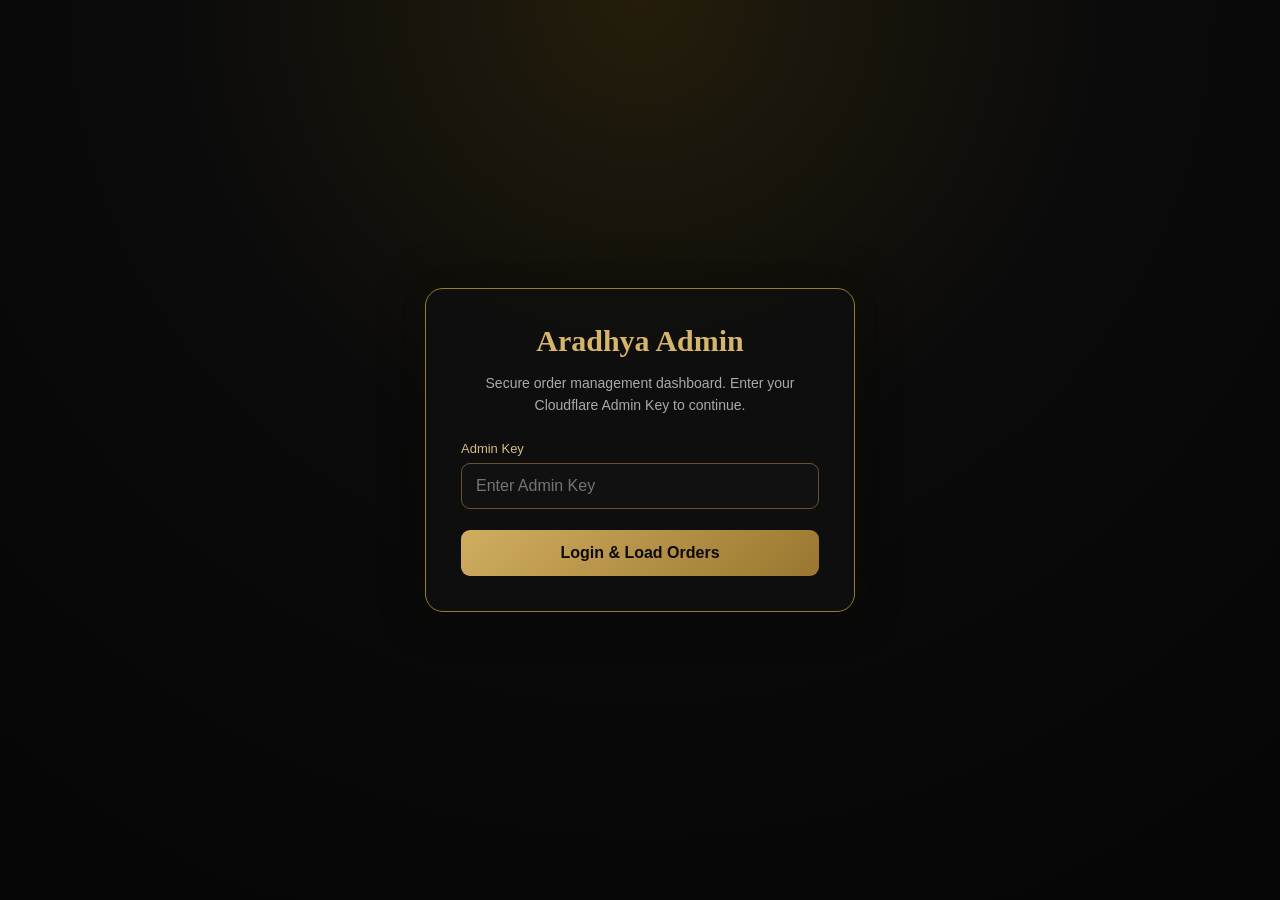
==== commit 458f8c97: "new admin html" ====
--- a/admin.html
+++ b/admin.html
@@ -1,21 +1,32 @@
 <!DOCTYPE html>
 <html lang="en">
 <head>
-  <meta charset="UTF-8">
-  <meta name="viewport" content="width=device-width, initial-scale=1.0">
+  <meta charset="UTF-8" />
+  <meta name="viewport" content="width=device-width, initial-scale=1.0" />
 
   <title>Aradhya Admin Dashboard</title>
+
+  <meta
+    name="description"
+    content="Aradhya order management and admin dashboard."
+  />
 
   <style>
     * {
       box-sizing: border-box;
     }
 
+    html {
+      scroll-behavior: smooth;
+    }
+
     body {
       margin: 0;
       font-family: Arial, Helvetica, sans-serif;
-      background: #0b0b0b;
-      color: #f5f0e6;
+      background:
+        radial-gradient(circle at top, #241d0c 0%, #0b0b0b 42%, #050505 100%);
+      color: #f5f0df;
+      min-height: 100vh;
     }
 
     button,
@@ -24,477 +35,707 @@
       font: inherit;
     }
 
-    .hidden {
-      display: none !important;
+    button {
+      cursor: pointer;
+    }
+
+    .gold {
+      color: #c9a45c;
     }
 
     /* =========================
        LOGIN
     ========================= */
 
-    .login-wrapper {
+    #loginScreen {
       min-height: 100vh;
       display: flex;
       align-items: center;
       justify-content: center;
-      padding: 20px;
-      background:
-        radial-gradient(circle at top, rgba(170, 130, 45, 0.15), transparent 45%),
-        #0b0b0b;
-    }
-
-    .login-box {
+      padding: 25px;
+    }
+
+    .login-card {
       width: 100%;
       max-width: 430px;
+      background: rgba(15, 15, 15, 0.97);
+      border: 1px solid #9b7a36;
+      border-radius: 18px;
       padding: 35px;
-      background: #111;
-      border: 1px solid #8c6b28;
-      border-radius: 14px;
-      box-shadow: 0 15px 50px rgba(0, 0, 0, 0.5);
-    }
-
-    .brand {
+      box-shadow:
+        0 0 40px rgba(0, 0, 0, 0.7),
+        0 0 30px rgba(201, 164, 92, 0.08);
       text-align: center;
-      margin-bottom: 28px;
-    }
-
-    .brand h1 {
-      margin: 0;
-      color: #c9a646;
+    }
+
+    .login-logo {
+      width: 95px;
+      height: 95px;
+      object-fit: contain;
+      margin-bottom: 15px;
+    }
+
+    .login-card h1 {
+      margin: 0 0 8px;
+      color: #d6b56b;
       font-family: Georgia, serif;
-      font-size: 34px;
-      letter-spacing: 2px;
-    }
-
-    .brand p {
-      margin: 8px 0 0;
+      font-size: 30px;
+    }
+
+    .login-card p {
       color: #aaa;
+      line-height: 1.6;
       font-size: 14px;
+      margin-bottom: 25px;
     }
 
     .field {
-      margin-bottom: 18px;
+      text-align: left;
+      margin-bottom: 16px;
     }
 
     .field label {
       display: block;
-      margin-bottom: 8px;
-      color: #d6b85a;
-      font-size: 14px;
-    }
-
-    .field input {
+      color: #d5bc85;
+      margin-bottom: 7px;
+      font-size: 13px;
+    }
+
+    .field input,
+    .field select {
       width: 100%;
+      background: #111;
+      border: 1px solid #66532d;
+      color: #fff;
       padding: 13px 14px;
-      border: 1px solid #4d3b18;
-      border-radius: 8px;
+      border-radius: 9px;
       outline: none;
-      background: #090909;
-      color: #fff;
-    }
-
-    .field input:focus {
-      border-color: #c9a646;
+    }
+
+    .field input:focus,
+    .field select:focus {
+      border-color: #c9a45c;
+      box-shadow: 0 0 0 2px rgba(201, 164, 92, 0.1);
     }
 
     .primary-btn {
       width: 100%;
-      padding: 13px;
-      border: 0;
+      background: linear-gradient(135deg, #d1ad60, #9b7630);
+      border: none;
+      color: #090909;
+      font-weight: bold;
+      padding: 14px 20px;
+      border-radius: 9px;
+      margin-top: 5px;
+    }
+
+    .primary-btn:hover {
+      filter: brightness(1.1);
+    }
+
+    .error-box {
+      display: none;
+      background: rgba(120, 20, 20, 0.2);
+      border: 1px solid #813434;
+      color: #ffaaaa;
+      padding: 11px;
       border-radius: 8px;
-      cursor: pointer;
-      background: #b9973e;
-      color: #080808;
-      font-weight: bold;
-    }
-
-    .primary-btn:hover {
-      background: #d0af54;
-    }
-
-    .error {
-      margin-top: 14px;
-      min-height: 20px;
-      color: #ff7777;
-      text-align: center;
-      font-size: 14px;
-    }
-
-    .login-help {
-      margin-top: 20px;
-      color: #777;
-      text-align: center;
-      font-size: 12px;
-      line-height: 1.6;
+      margin-top: 15px;
+      font-size: 13px;
+      text-align: left;
+    }
+
+    .success-box {
+      display: none;
+      background: rgba(20, 100, 50, 0.2);
+      border: 1px solid #357d4c;
+      color: #a8e5b9;
+      padding: 11px;
+      border-radius: 8px;
+      margin-top: 15px;
+      font-size: 13px;
+      text-align: left;
     }
 
     /* =========================
        DASHBOARD
     ========================= */
 
-    .dashboard {
+    #dashboard {
+      display: none;
       min-height: 100vh;
     }
 
     .topbar {
       position: sticky;
       top: 0;
-      z-index: 50;
+      z-index: 100;
+      background: rgba(8, 8, 8, 0.96);
+      backdrop-filter: blur(12px);
+      border-bottom: 1px solid #4f3d1c;
+      padding: 14px 25px;
+    }
+
+    .topbar-inner {
+      max-width: 1450px;
+      margin: auto;
+      display: flex;
+      justify-content: space-between;
+      align-items: center;
+      gap: 20px;
+    }
+
+    .brand-area {
       display: flex;
       align-items: center;
-      justify-content: space-between;
-      gap: 15px;
-      padding: 15px 24px;
-      background: rgba(12, 12, 12, 0.96);
-      border-bottom: 1px solid #3e3017;
-      backdrop-filter: blur(10px);
-    }
-
-    .topbar-title h1 {
-      margin: 0;
-      color: #c9a646;
+      gap: 13px;
+    }
+
+    .brand-area img {
+      width: 52px;
+      height: 52px;
+      object-fit: contain;
+    }
+
+    .brand-title {
       font-family: Georgia, serif;
-      font-size: 25px;
-    }
-
-    .topbar-title p {
-      margin: 4px 0 0;
+      color: #d6b56b;
+      font-size: 22px;
+      font-weight: bold;
+    }
+
+    .brand-subtitle {
+      font-size: 11px;
       color: #888;
-      font-size: 12px;
-    }
-
-    .top-buttons {
-      display: flex;
-      gap: 8px;
-      flex-wrap: wrap;
-    }
-
-    .top-buttons button {
-      padding: 9px 13px;
-      border: 1px solid #6e5420;
+      margin-top: 2px;
+    }
+
+    .logout-btn {
+      background: transparent;
+      border: 1px solid #765c2c;
+      color: #d6b56b;
+      padding: 9px 15px;
       border-radius: 7px;
-      background: #151515;
-      color: #d8bd69;
-      cursor: pointer;
-    }
-
-    .top-buttons button:hover {
-      background: #241d0d;
+    }
+
+    .logout-btn:hover {
+      background: #211a0c;
     }
 
     .container {
       width: 100%;
       max-width: 1450px;
       margin: auto;
-      padding: 24px;
+      padding: 25px;
+    }
+
+    .page-heading {
+      margin-bottom: 22px;
+    }
+
+    .page-heading h1 {
+      font-family: Georgia, serif;
+      color: #d8b66d;
+      margin: 0 0 5px;
+      font-size: 30px;
+    }
+
+    .page-heading p {
+      color: #888;
+      margin: 0;
+      font-size: 14px;
     }
 
     /* =========================
        STATS
     ========================= */
 
-    .stats {
+    .stats-grid {
       display: grid;
       grid-template-columns: repeat(4, 1fr);
-      gap: 14px;
-      margin-bottom: 24px;
+      gap: 15px;
+      margin-bottom: 22px;
     }
 
     .stat-card {
-      padding: 18px;
-      background: #111;
-      border: 1px solid #352914;
+      background: rgba(18, 18, 18, 0.96);
+      border: 1px solid #49391c;
       border-radius: 12px;
-    }
-
-    .stat-card span {
-      display: block;
-      color: #888;
+      padding: 20px;
+    }
+
+    .stat-label {
+      color: #999;
+      font-size: 12px;
+      margin-bottom: 8px;
+    }
+
+    .stat-value {
+      font-size: 27px;
+      font-weight: bold;
+      color: #d8b66d;
+    }
+
+    /* =========================
+       TOOLBAR
+    ========================= */
+
+    .toolbar {
+      background: rgba(17, 17, 17, 0.97);
+      border: 1px solid #49391c;
+      border-radius: 13px;
+      padding: 17px;
+      margin-bottom: 22px;
+    }
+
+    .toolbar-grid {
+      display: grid;
+      grid-template-columns: 2fr 1fr 1fr auto;
+      gap: 12px;
+    }
+
+    .toolbar input,
+    .toolbar select {
+      width: 100%;
+      background: #0b0b0b;
+      color: #eee;
+      border: 1px solid #55431f;
+      padding: 11px 12px;
+      border-radius: 8px;
+      outline: none;
+    }
+
+    .toolbar input:focus,
+    .toolbar select:focus {
+      border-color: #b28e49;
+    }
+
+    .refresh-btn {
+      background: #18140b;
+      border: 1px solid #80642e;
+      color: #d6b56b;
+      border-radius: 8px;
+      padding: 11px 18px;
+      white-space: nowrap;
+    }
+
+    .refresh-btn:hover {
+      background: #271e0c;
+    }
+
+    .last-updated {
+      color: #666;
+      font-size: 11px;
+      margin-top: 10px;
+    }
+
+    /* =========================
+       STATUS MESSAGE
+    ========================= */
+
+    #dashboardMessage {
+      display: none;
+      margin-bottom: 20px;
+      padding: 13px;
+      border-radius: 8px;
       font-size: 13px;
-      margin-bottom: 8px;
-    }
-
-    .stat-card strong {
-      color: #d1b35b;
-      font-size: 27px;
-    }
-
-    /* =========================
-       FILTERS
-    ========================= */
-
-    .filters {
-      display: grid;
-      grid-template-columns: 2fr 1fr 1fr;
-      gap: 12px;
-      margin-bottom: 20px;
-    }
-
-    .filters input,
-    .filters select {
-      width: 100%;
-      padding: 12px;
-      border: 1px solid #443516;
-      border-radius: 8px;
-      background: #111;
-      color: #eee;
-      outline: none;
-    }
-
-    .filters input:focus,
-    .filters select:focus {
-      border-color: #b9973e;
-    }
-
-    .refresh-info {
-      color: #777;
-      font-size: 12px;
-      margin-bottom: 18px;
+    }
+
+    .message-error {
+      background: rgba(120, 20, 20, 0.2);
+      border: 1px solid #733333;
+      color: #ffadad;
+    }
+
+    .message-success {
+      background: rgba(20, 100, 50, 0.18);
+      border: 1px solid #347849;
+      color: #a9e5b9;
     }
 
     /* =========================
        ORDERS
     ========================= */
 
-    .orders {
+    #ordersContainer {
       display: grid;
       gap: 18px;
     }
 
+    .empty-orders {
+      text-align: center;
+      padding: 50px 20px;
+      color: #777;
+      background: rgba(16, 16, 16, 0.95);
+      border: 1px solid #3f321b;
+      border-radius: 13px;
+    }
+
     .order-card {
-      background: #111;
-      border: 1px solid #392c15;
-      border-radius: 14px;
+      background: rgba(15, 15, 15, 0.97);
+      border: 1px solid #4a3a1d;
+      border-radius: 15px;
       overflow: hidden;
     }
 
     .order-header {
-      display: flex;
-      justify-content: space-between;
-      align-items: flex-start;
-      gap: 15px;
-      padding: 18px;
-      border-bottom: 1px solid #29200f;
-      background: #15130e;
-    }
-
-    .order-id {
-      color: #d5b75c;
-      font-weight: bold;
-      font-size: 17px;
-    }
-
-    .order-date {
-      margin-top: 5px;
-      color: #777;
-      font-size: 12px;
-    }
-
-    .status-badge {
-      display: inline-block;
-      padding: 7px 11px;
-      border-radius: 20px;
-      background: #241d0c;
-      border: 1px solid #705720;
-      color: #d9bb61;
-      font-size: 12px;
-      font-weight: bold;
-      white-space: nowrap;
-    }
-
-    .order-body {
-      padding: 18px;
-    }
-
-    .customer-grid {
-      display: grid;
-      grid-template-columns: repeat(2, 1fr);
-      gap: 10px 20px;
-      margin-bottom: 20px;
-    }
-
-    .customer-item {
-      color: #bbb;
-      font-size: 13px;
-      line-height: 1.6;
-    }
-
-    .customer-item strong {
-      color: #ddd;
-    }
-
-    .address {
-      grid-column: 1 / -1;
-    }
-
-    .items-title {
-      margin-bottom: 10px;
-      color: #d2b45c;
-      font-weight: bold;
-    }
-
-    .items-table-wrapper {
-      overflow-x: auto;
-    }
-
-    .items-table {
-      width: 100%;
-      border-collapse: collapse;
-      min-width: 600px;
-    }
-
-    .items-table th,
-    .items-table td {
-      padding: 10px;
-      text-align: left;
-      border-bottom: 1px solid #28200f;
-      font-size: 13px;
-    }
-
-    .items-table th {
-      color: #9e8443;
-      font-weight: normal;
-    }
-
-    .items-table td {
-      color: #ccc;
-    }
-
-    .order-footer {
+      padding: 17px 20px;
+      border-bottom: 1px solid #332817;
       display: flex;
       justify-content: space-between;
       align-items: center;
       gap: 15px;
       flex-wrap: wrap;
+    }
+
+    .order-number {
+      color: #d9b76b;
+      font-size: 17px;
+      font-weight: bold;
+    }
+
+    .order-date {
+      color: #777;
+      font-size: 12px;
+      margin-top: 4px;
+    }
+
+    .status-pill {
+      padding: 7px 12px;
+      border-radius: 30px;
+      font-size: 11px;
+      font-weight: bold;
+      border: 1px solid #5d4925;
+      background: #17130a;
+      color: #d6b56b;
+    }
+
+    .status-new {
+      color: #ffd98b;
+    }
+
+    .status-confirmed {
+      color: #a8d9ff;
+    }
+
+    .status-preparing {
+      color: #e6c58c;
+    }
+
+    .status-shipped {
+      color: #c9b4ff;
+    }
+
+    .status-delivered {
+      color: #9ee5ad;
+    }
+
+    .status-cancelled {
+      color: #ff9d9d;
+    }
+
+    .order-body {
+      padding: 20px;
+    }
+
+    .order-grid {
+      display: grid;
+      grid-template-columns: 1fr 1fr;
+      gap: 22px;
+    }
+
+    .info-section h3 {
+      color: #c9a45c;
+      font-size: 13px;
+      text-transform: uppercase;
+      letter-spacing: 0.5px;
+      margin: 0 0 10px;
+    }
+
+    .info-line {
+      color: #ccc;
+      font-size: 13px;
+      line-height: 1.6;
+      margin-bottom: 5px;
+      word-break: break-word;
+    }
+
+    .info-line strong {
+      color: #f0e5cb;
+    }
+
+    .address-box {
+      background: #0b0b0b;
+      border: 1px solid #302618;
+      border-radius: 8px;
+      padding: 11px;
+      color: #bbb;
+      line-height: 1.6;
+      font-size: 13px;
+      white-space: pre-wrap;
+    }
+
+    /* =========================
+       ITEMS
+    ========================= */
+
+    .items-section {
+      margin-top: 22px;
+    }
+
+    .items-table-wrapper {
+      overflow-x: auto;
+      border: 1px solid #332817;
+      border-radius: 9px;
+    }
+
+    .items-table {
+      width: 100%;
+      border-collapse: collapse;
+      min-width: 600px;
+    }
+
+    .items-table th {
+      background: #17130c;
+      color: #c9a45c;
+      font-size: 11px;
+      text-align: left;
+      padding: 11px;
+      border-bottom: 1px solid #3c2e19;
+    }
+
+    .items-table td {
+      padding: 11px;
+      border-bottom: 1px solid #211b12;
+      color: #ccc;
+      font-size: 13px;
+    }
+
+    .items-table tr:last-child td {
+      border-bottom: none;
+    }
+
+    .total-row {
+      display: flex;
+      justify-content: flex-end;
+      margin-top: 15px;
+    }
+
+    .total-box {
+      min-width: 260px;
+      background: #111;
+      border: 1px solid #5a4522;
+      border-radius: 10px;
+      padding: 15px;
+    }
+
+    .total-line {
+      display: flex;
+      justify-content: space-between;
+      gap: 25px;
+      color: #aaa;
+      font-size: 13px;
+      margin-bottom: 8px;
+    }
+
+    .total-line.grand-total {
+      border-top: 1px solid #3e3019;
+      padding-top: 10px;
+      margin-top: 10px;
+      color: #e0bf75;
+      font-size: 18px;
+      font-weight: bold;
+    }
+
+    .delivery-note {
+      margin-top: 10px;
+      padding: 11px;
+      background: rgba(139, 106, 40, 0.08);
+      border: 1px solid #49391c;
+      border-radius: 8px;
+      color: #bca66f;
+      font-size: 12px;
+      line-height: 1.5;
+    }
+
+    /* =========================
+       ORDER ACTIONS
+    ========================= */
+
+    .order-actions {
       margin-top: 20px;
-      padding-top: 18px;
-      border-top: 1px solid #29200f;
-    }
-
-    .total-box {
-      color: #aaa;
-    }
-
-    .total-box strong {
-      color: #e0c36b;
-      font-size: 22px;
-    }
-
-    .delivery-note {
-      margin-top: 7px;
+      padding-top: 17px;
+      border-top: 1px solid #302618;
+      display: flex;
+      align-items: center;
+      justify-content: space-between;
+      gap: 12px;
+      flex-wrap: wrap;
+    }
+
+    .status-control {
+      display: flex;
+      align-items: center;
+      gap: 9px;
+    }
+
+    .status-control label {
       color: #999;
       font-size: 12px;
     }
 
-    .order-actions {
-      display: flex;
-      gap: 8px;
-      align-items: center;
-      flex-wrap: wrap;
-    }
-
-    .order-actions select {
-      padding: 10px;
-      border: 1px solid #514019;
+    .status-control select {
+      background: #0a0a0a;
+      color: #e5d7b9;
+      border: 1px solid #594522;
+      padding: 9px 11px;
       border-radius: 7px;
-      background: #0b0b0b;
-      color: #ddd;
-    }
-
-    .save-status-btn {
-      padding: 10px 14px;
-      border: 1px solid #8c6b28;
+      outline: none;
+    }
+
+    .update-btn {
+      background: linear-gradient(135deg, #cda95d, #96712e);
+      color: #080808;
+      border: none;
       border-radius: 7px;
-      background: #b9973e;
-      color: #090909;
+      padding: 10px 18px;
       font-weight: bold;
-      cursor: pointer;
-    }
-
-    .save-status-btn:hover {
-      background: #d2b158;
-    }
-
-    .empty {
-      padding: 55px 20px;
+    }
+
+    .update-btn:hover {
+      filter: brightness(1.1);
+    }
+
+    .update-btn:disabled {
+      opacity: 0.5;
+      cursor: not-allowed;
+    }
+
+    /* =========================
+       LOADING
+    ========================= */
+
+    .loading {
       text-align: center;
-      background: #111;
-      border: 1px dashed #443516;
-      border-radius: 12px;
-      color: #888;
-    }
-
-    .loading {
-      padding: 35px;
-      text-align: center;
-      color: #aaa;
-    }
-
-    .success-message {
-      position: fixed;
-      right: 20px;
-      bottom: 20px;
-      z-index: 100;
-      padding: 13px 18px;
-      border: 1px solid #66501e;
-      border-radius: 8px;
-      background: #15120a;
-      color: #d8bd67;
-      box-shadow: 0 10px 35px rgba(0,0,0,.4);
+      padding: 45px;
+      color: #b99a5b;
+    }
+
+    .spinner {
+      width: 28px;
+      height: 28px;
+      border: 3px solid #3b301d;
+      border-top-color: #c9a45c;
+      border-radius: 50%;
+      margin: 0 auto 12px;
+      animation: spin 0.8s linear infinite;
+    }
+
+    @keyframes spin {
+      to {
+        transform: rotate(360deg);
+      }
     }
 
     /* =========================
-       MOBILE
+       RESPONSIVE
     ========================= */
 
-    @media (max-width: 900px) {
-      .stats {
+    @media (max-width: 1000px) {
+      .stats-grid {
         grid-template-columns: repeat(2, 1fr);
       }
 
-      .filters {
+      .toolbar-grid {
+        grid-template-columns: 1fr 1fr;
+      }
+    }
+
+    @media (max-width: 700px) {
+      .container {
+        padding: 17px;
+      }
+
+      .topbar {
+        padding: 11px 15px;
+      }
+
+      .topbar-inner {
+        align-items: flex-start;
+      }
+
+      .brand-area img {
+        width: 43px;
+        height: 43px;
+      }
+
+      .brand-title {
+        font-size: 18px;
+      }
+
+      .page-heading h1 {
+        font-size: 25px;
+      }
+
+      .stats-grid {
+        grid-template-columns: 1fr 1fr;
+        gap: 10px;
+      }
+
+      .stat-card {
+        padding: 15px;
+      }
+
+      .stat-value {
+        font-size: 22px;
+      }
+
+      .toolbar-grid {
         grid-template-columns: 1fr;
       }
-    }
-
-    @media (max-width: 650px) {
-      .topbar {
-        align-items: flex-start;
-        flex-direction: column;
-      }
-
-      .container {
+
+      .order-grid {
+        grid-template-columns: 1fr;
+        gap: 18px;
+      }
+
+      .order-header {
         padding: 15px;
       }
 
-      .stats {
-        grid-template-columns: 1fr 1fr;
-      }
-
-      .customer-grid {
+      .order-body {
+        padding: 15px;
+      }
+
+      .order-actions {
+        align-items: stretch;
+      }
+
+      .status-control {
+        width: 100%;
+      }
+
+      .status-control select {
+        flex: 1;
+      }
+
+      .update-btn {
+        width: 100%;
+      }
+
+      .login-card {
+        padding: 27px 20px;
+      }
+    }
+
+    @media (max-width: 430px) {
+      .stats-grid {
         grid-template-columns: 1fr;
       }
 
-      .address {
-        grid-column: auto;
-      }
-
-      .order-header {
-        flex-direction: column;
-      }
-
-      .order-footer {
-        align-items: stretch;
-        flex-direction: column;
-      }
-
-      .order-actions {
-        width: 100%;
-      }
-
-      .order-actions select,
-      .save-status-btn {
-        width: 100%;
+      .logout-btn {
+        padding: 7px 10px;
+        font-size: 11px;
       }
     }
   </style>
@@ -502,18 +743,31 @@
 
 <body>
 
-  <!-- =========================
-       LOGIN
-  ========================= -->
-
-  <div id="loginBox" class="login-wrapper">
-
-    <div class="login-box">
-
-      <div class="brand">
-        <h1>ARADHYA</h1>
-        <p>Admin Order Management</p>
-      </div>
+  <!-- =========================================================
+       LOGIN SCREEN
+  ========================================================== -->
+
+  <section id="loginScreen">
+
+    <div class="login-card">
+
+      <!--
+        This image is optional.
+        If your logo path is different, the dashboard still works.
+      -->
+      <img
+        src="assets/logo/aradhya-logo.png"
+        alt="Aradhya"
+        class="login-logo"
+        onerror="this.style.display='none'"
+      />
+
+      <h1>Aradhya Admin</h1>
+
+      <p>
+        Secure order management dashboard.
+        Enter your Cloudflare Admin Key to continue.
+      </p>
 
       <div class="field">
         <label for="adminKey">Admin Key</label>
@@ -521,56 +775,61 @@
         <input
           type="password"
           id="adminKey"
-          placeholder="Enter your Cloudflare Admin Key"
+          placeholder="Enter Admin Key"
           autocomplete="off"
-        >
+        />
       </div>
 
       <button
+        type="button"
         class="primary-btn"
+        id="loginBtn"
         onclick="login()"
       >
-        Login to Dashboard
+        Login & Load Orders
       </button>
 
-      <div
-        id="loginError"
-        class="error"
-      ></div>
-
-      <div class="login-help">
-        Use the same <strong>ADMIN_KEY</strong> secret configured
-        inside your Aradhya Cloudflare Worker.
-      </div>
+      <div id="loginError" class="error-box"></div>
+
+      <div id="loginSuccess" class="success-box"></div>
 
     </div>
 
-  </div>
-
-
-  <!-- =========================
+  </section>
+
+
+  <!-- =========================================================
        DASHBOARD
-  ========================= -->
-
-  <div
-    id="dashboard"
-    class="dashboard hidden"
-  >
+  ========================================================== -->
+
+  <section id="dashboard">
 
     <header class="topbar">
 
-      <div class="topbar-title">
-        <h1>Aradhya Admin</h1>
-        <p>Orders &amp; Order Management</p>
-      </div>
-
-      <div class="top-buttons">
-
-        <button onclick="loadOrders(true)">
-          ↻ Refresh
-        </button>
-
-        <button onclick="logout()">
+      <div class="topbar-inner">
+
+        <div class="brand-area">
+
+          <img
+            src="assets/logo/aradhya-logo.png"
+            alt="Aradhya"
+            onerror="this.style.display='none'"
+          />
+
+          <div>
+            <div class="brand-title">Aradhya</div>
+            <div class="brand-subtitle">
+              Order Management Dashboard
+            </div>
+          </div>
+
+        </div>
+
+        <button
+          type="button"
+          class="logout-btn"
+          onclick="logout()"
+        >
           Logout
         </button>
 
@@ -581,572 +840,234 @@
 
     <main class="container">
 
-      <!-- STATS -->
-
-      <section class="stats">
+      <div class="page-heading">
+
+        <h1>Orders</h1>
+
+        <p>
+          Manage Aradhya customer orders, payments and delivery status.
+        </p>
+
+      </div>
+
+
+      <!-- ================= STATS ================= -->
+
+      <div class="stats-grid">
 
         <div class="stat-card">
-          <span>Total Orders</span>
-          <strong id="totalOrders">0</strong>
+          <div class="stat-label">TOTAL ORDERS</div>
+          <div class="stat-value" id="statTotal">0</div>
         </div>
 
         <div class="stat-card">
-          <span>New Orders</span>
-          <strong id="newOrders">0</strong>
+          <div class="stat-label">NEW ORDERS</div>
+          <div class="stat-value" id="statNew">0</div>
         </div>
 
         <div class="stat-card">
-          <span>Delivered</span>
-          <strong id="deliveredOrders">0</strong>
+          <div class="stat-label">DELIVERED</div>
+          <div class="stat-value" id="statDelivered">0</div>
         </div>
 
         <div class="stat-card">
-          <span>Total Product Value</span>
-          <strong id="totalSales">₹0</strong>
+          <div class="stat-label">PRODUCT VALUE</div>
+          <div class="stat-value" id="statValue">₹0</div>
         </div>
 
-      </section>
-
-
-      <!-- FILTERS -->
-
-      <section class="filters">
-
-        <input
-          id="searchInput"
-          type="text"
-          placeholder="Search by order ID, name, phone or email..."
-          oninput="applyFilters()"
-        >
-
-        <select
-          id="statusFilter"
-          onchange="applyFilters()"
-        >
-          <option value="all">
-            All Order Status
-          </option>
-
-          <option value="new">
-            New
-          </option>
-
-          <option value="confirmed">
-            Confirmed
-          </option>
-
-          <option value="preparing">
-            Preparing
-          </option>
-
-          <option value="shipped">
-            Shipped
-          </option>
-
-          <option value="delivered">
-            Delivered
-          </option>
-
-          <option value="cancelled">
-            Cancelled
-          </option>
-        </select>
-
-
-        <select
-          id="paymentFilter"
-          onchange="applyFilters()"
-        >
-          <option value="all">
-            All Payment Status
-          </option>
-
-          <option value="pending">
-            Pending
-          </option>
-
-          <option value="paid">
-            Paid
-          </option>
-
-          <option value="failed">
-            Failed
-          </option>
-
-          <option value="refunded">
-            Refunded
-          </option>
-        </select>
-
-      </section>
-
-
-      <div
-        id="lastUpdated"
-        class="refresh-info"
-      >
-        Not loaded yet.
       </div>
 
 
-      <!-- ORDERS -->
-
-      <div
-        id="orders"
-        class="orders"
-      ></div>
+      <!-- ================= TOOLBAR ================= -->
+
+      <div class="toolbar">
+
+        <div class="toolbar-grid">
+
+          <input
+            type="search"
+            id="searchInput"
+            placeholder="Search by order ID, customer, phone..."
+            oninput="renderOrders()"
+          />
+
+          <select
+            id="statusFilter"
+            onchange="renderOrders()"
+          >
+            <option value="">All Statuses</option>
+            <option value="new">New</option>
+            <option value="confirmed">Confirmed</option>
+            <option value="preparing">Preparing</option>
+            <option value="shipped">Shipped</option>
+            <option value="delivered">Delivered</option>
+            <option value="cancelled">Cancelled</option>
+          </select>
+
+          <select
+            id="paymentFilter"
+            onchange="renderOrders()"
+          >
+            <option value="">All Payments</option>
+            <option value="pending">Pending</option>
+            <option value="paid">Paid</option>
+            <option value="failed">Failed</option>
+            <option value="cod">COD</option>
+          </select>
+
+          <button
+            type="button"
+            class="refresh-btn"
+            onclick="loadOrders()"
+          >
+            ↻ Refresh
+          </button>
+
+        </div>
+
+        <div class="last-updated" id="lastUpdated">
+          Not loaded yet
+        </div>
+
+      </div>
+
+
+      <!-- ================= MESSAGE ================= -->
+
+      <div id="dashboardMessage"></div>
+
+
+      <!-- ================= ORDERS ================= -->
+
+      <div id="ordersContainer">
+
+        <div class="loading">
+
+          <div class="spinner"></div>
+
+          Loading orders...
+
+        </div>
+
+      </div>
 
     </main>
 
-  </div>
+  </section>
 
 
   <script>
 
     /* =========================================================
-       ARADHYA CLOUDFLARE WORKER
-       ========================================================= */
+       ARADHYA BACKEND CONFIGURATION
+    ========================================================== */
 
     const WORKER_URL =
       "https://aradhyabackend.www-aradhya-co.workers.dev";
 
 
+    /*
+      IMPORTANT:
+
+      Do NOT put your actual ADMIN_KEY here.
+
+      The key is entered into the login box and sent securely
+      through the X-Admin-Key request header.
+
+      Your Cloudflare Worker must have:
+
+        Secret name: ADMIN_KEY
+
+      and the value must exactly match the key you enter here.
+    */
+
+
+    /* =========================================================
+       GLOBAL VARIABLES
+    ========================================================== */
+
     let adminKey = "";
     let allOrders = [];
+
     let refreshTimer = null;
 
 
     /* =========================================================
-       LOGIN
-       ========================================================= */
-
-    async function login() {
-
-      const input =
-        document.getElementById("adminKey");
-
-      const error =
-        document.getElementById("loginError");
-
-      const key =
-        input.value.trim();
-
-      if (!key) {
-
-        error.textContent =
-          "Please enter your Admin Key.";
-
-        return;
-      }
-
-      adminKey = key;
-
-      error.textContent = "";
-
-      await loadOrders(false, true);
-    }
-
-
-    /* =========================================================
-       LOAD ORDERS
-       ========================================================= */
-
-    async function loadOrders(
-      showMessage = false,
-      firstLogin = false
-    ) {
-
-      if (!adminKey) {
-        return;
-      }
-
-      const ordersContainer =
-        document.getElementById("orders");
-
-      if (firstLogin) {
-
-        ordersContainer.innerHTML =
-          '<div class="loading">Connecting to Aradhya backend...</div>';
-
-      }
-
-      try {
-
-        const response =
-          await fetch(
-            WORKER_URL + "/admin/orders",
-            {
-              method: "GET",
-
-              headers: {
-                "X-Admin-Key": adminKey
-              }
-            }
-          );
-
-
-        let data = {};
-
-        try {
-          data = await response.json();
-        } catch (e) {
-          data = {};
-        }
-
-
-        /* =========================
-           INVALID KEY
-        ========================= */
-
-        if (
-          response.status === 401 ||
-          data.success === false
-        ) {
-
-          if (firstLogin) {
-
-            document.getElementById(
-              "loginError"
-            ).textContent =
-              "Invalid Admin Key. Please check the ADMIN_KEY in Cloudflare.";
-
-            ordersContainer.innerHTML = "";
-
-          } else {
-
-            alert(
-              "Admin authentication failed. Please login again."
-            );
-
-            logout();
-          }
-
-          return;
-        }
-
-
-        /* =========================
-           OTHER SERVER ERROR
-        ========================= */
-
-        if (!response.ok) {
-
-          const message =
-            data.message ||
-            "Unable to load orders.";
-
-          if (firstLogin) {
-
-            document.getElementById(
-              "loginError"
-            ).textContent =
-              message;
-
-            ordersContainer.innerHTML = "";
-
-          } else {
-
-            alert(message);
-
-          }
-
-          return;
-        }
-
-
-        /* =========================
-           SUCCESS
-        ========================= */
-
-        allOrders =
-          Array.isArray(data.orders)
-            ? data.orders
-            : [];
-
-
-        document
-          .getElementById("loginBox")
-          .classList.add("hidden");
-
-
-        document
-          .getElementById("dashboard")
-          .classList.remove("hidden");
-
-
-        updateStats();
-
-        applyFilters();
-
-
-        document.getElementById(
-          "lastUpdated"
-        ).textContent =
-          "Last updated: " +
-          new Date().toLocaleString();
-
-
-        if (showMessage) {
-
-          showSuccess(
-            "Orders refreshed successfully."
-          );
-
-        }
-
-
-        startAutoRefresh();
-
-      } catch (error) {
-
-        console.error(error);
-
-        ordersContainer.innerHTML = "";
-
-        if (firstLogin) {
-
-          document.getElementById(
-            "loginError"
-          ).textContent =
-            "Could not connect to the Aradhya backend. Please check the Worker.";
-
-        } else {
-
-          alert(
-            "Could not connect to the Aradhya backend."
-          );
-
-        }
-
-      }
-
-    }
-
-
-    /* =========================================================
-       AUTO REFRESH
-       ========================================================= */
-
-    function startAutoRefresh() {
-
-      if (refreshTimer) {
-        clearInterval(refreshTimer);
-      }
-
-      refreshTimer =
-        setInterval(
-          () => loadOrders(false, false),
-          30000
-        );
-
-    }
-
-
-    /* =========================================================
-       STATS
-       ========================================================= */
-
-    function updateStats() {
-
-      const total =
-        allOrders.length;
-
-
-      const newCount =
-        allOrders.filter(
-          order =>
-            String(order.order_status || order.status || "")
-              .toLowerCase() === "new"
-        ).length;
-
-
-      const delivered =
-        allOrders.filter(
-          order =>
-            String(order.order_status || order.status || "")
-              .toLowerCase() === "delivered"
-        ).length;
-
-
-      const sales =
-        allOrders.reduce(
-          (sum, order) => {
-
-            const value =
-              Number(
-                order.total ||
-                order.order_total ||
-                0
-              );
-
-            return sum + value;
-
-          },
-          0
-        );
-
-
-      document.getElementById(
-        "totalOrders"
-      ).textContent = total;
-
-
-      document.getElementById(
-        "newOrders"
-      ).textContent = newCount;
-
-
-      document.getElementById(
-        "deliveredOrders"
-      ).textContent = delivered;
-
-
-      document.getElementById(
-        "totalSales"
-      ).textContent =
-        formatMoney(sales);
-
-    }
-
-
-    /* =========================================================
-       FILTERS
-       ========================================================= */
-
-    function applyFilters() {
-
-      const search =
-        document
-          .getElementById("searchInput")
-          .value
-          .trim()
-          .toLowerCase();
-
-
-      const status =
-        document
-          .getElementById("statusFilter")
-          .value
-          .toLowerCase();
-
-
-      const payment =
-        document
-          .getElementById("paymentFilter")
-          .value
-          .toLowerCase();
-
-
-      const filtered =
-        allOrders.filter(
-          order => {
-
-            const orderId =
-              String(
-                order.order_id ||
-                order.id ||
-                ""
-              ).toLowerCase();
-
-
-            const name =
-              String(
-                order.customer_name ||
-                ""
-              ).toLowerCase();
-
-
-            const phone =
-              String(
-                order.customer_phone ||
-                ""
-              ).toLowerCase();
-
-
-            const email =
-              String(
-                order.customer_email ||
-                ""
-              ).toLowerCase();
-
-
-            const currentStatus =
-              normalizeStatus(
-                order.order_status ||
-                order.status ||
-                "new"
-              );
-
-
-            const paymentStatus =
-              String(
-                order.payment_status ||
-                "pending"
-              ).toLowerCase();
-
-
-            const matchesSearch =
-              !search ||
-              orderId.includes(search) ||
-              name.includes(search) ||
-              phone.includes(search) ||
-              email.includes(search);
-
-
-            const matchesStatus =
-              status === "all" ||
-              currentStatus === status;
-
-
-            const matchesPayment =
-              payment === "all" ||
-              paymentStatus === payment;
-
-
-            return (
-              matchesSearch &&
-              matchesStatus &&
-              matchesPayment
-            );
-
-          }
-        );
-
-
-      renderOrders(filtered);
-
-    }
-
-
-    /* =========================================================
-       NORMALIZE STATUS
-       ========================================================= */
+       HELPERS
+    ========================================================== */
+
+    function $(id) {
+      return document.getElementById(id);
+    }
+
+
+    function escapeHtml(value) {
+
+      if (value === null || value === undefined) {
+        return "";
+      }
+
+      return String(value)
+        .replace(/&/g, "&amp;")
+        .replace(/</g, "&lt;")
+        .replace(/>/g, "&gt;")
+        .replace(/"/g, "&quot;")
+        .replace(/'/g, "&#039;");
+    }
+
+
+    function formatCurrency(value) {
+
+      const number = Number(value || 0);
+
+      return "₹" + number.toLocaleString("en-IN", {
+        maximumFractionDigits: 2
+      });
+    }
+
+
+    function formatDate(value) {
+
+      if (!value) {
+        return "Date unavailable";
+      }
+
+      const date = new Date(value);
+
+      if (Number.isNaN(date.getTime())) {
+        return escapeHtml(value);
+      }
+
+      return date.toLocaleString("en-IN", {
+        day: "2-digit",
+        month: "short",
+        year: "numeric",
+        hour: "2-digit",
+        minute: "2-digit"
+      });
+    }
+
 
     function normalizeStatus(status) {
 
-      status =
-        String(status || "")
-          .toLowerCase();
-
-
-      if (status === "processing") {
+      const value = String(status || "new").toLowerCase();
+
+      /*
+        Older D1 schema may contain "processing".
+        The dashboard displays it as "preparing".
+      */
+
+      if (value === "processing") {
         return "preparing";
       }
 
-      return status || "new";
-
-    }
-
-
-    /* =========================================================
-       DISPLAY STATUS
-       ========================================================= */
-
-    function displayStatus(status) {
-
-      const normalized =
-        normalizeStatus(status);
-
+      return value;
+    }
+
+
+    function statusLabel(status) {
+
+      const normalized = normalizeStatus(status);
 
       const labels = {
         new: "New",
@@ -1157,34 +1078,615 @@
         cancelled: "Cancelled"
       };
 
-
-      return labels[normalized] ||
-        normalized;
+      return labels[normalized] || normalized;
+    }
+
+
+    function showDashboardMessage(message, type = "error") {
+
+      const box = $("dashboardMessage");
+
+      box.className =
+        type === "success"
+          ? "message-success"
+          : "message-error";
+
+      box.textContent = message;
+      box.style.display = "block";
+
+      setTimeout(() => {
+
+        box.style.display = "none";
+
+      }, 5000);
+    }
+
+
+    function showLoginError(message) {
+
+      const error = $("loginError");
+
+      error.textContent = message;
+      error.style.display = "block";
+
+      $("loginSuccess").style.display = "none";
+    }
+
+
+    function showLoginSuccess(message) {
+
+      const success = $("loginSuccess");
+
+      success.textContent = message;
+      success.style.display = "block";
+
+      $("loginError").style.display = "none";
+    }
+
+
+    /* =========================================================
+       LOGIN
+    ========================================================== */
+
+    async function login() {
+
+      const key = $("adminKey").value.trim();
+
+      if (!key) {
+
+        showLoginError("Please enter your Admin Key.");
+
+        return;
+      }
+
+      const button = $("loginBtn");
+
+      button.disabled = true;
+      button.textContent = "Checking...";
+
+      try {
+
+        /*
+          First check that the Worker is online.
+        */
+
+        const healthResponse =
+          await fetch(
+            WORKER_URL + "/health",
+            {
+              method: "GET"
+            }
+          );
+
+
+        if (!healthResponse.ok) {
+
+          throw new Error(
+            "The Aradhya backend is not responding."
+          );
+
+        }
+
+
+        /*
+          Now verify the Admin Key by requesting orders.
+        */
+
+        const response =
+          await fetch(
+            WORKER_URL + "/admin/orders",
+            {
+              method: "GET",
+
+              headers: {
+                "X-Admin-Key": key
+              }
+            }
+          );
+
+
+        const data =
+          await response.json()
+            .catch(() => ({}));
+
+
+        if (
+          response.status === 401 ||
+          response.status === 403
+        ) {
+
+          throw new Error(
+            "Invalid Admin Key. Please make sure the key exactly matches the ADMIN_KEY secret in Cloudflare."
+          );
+
+        }
+
+
+        if (!response.ok) {
+
+          throw new Error(
+            data.message ||
+            data.error ||
+            "Unable to access the admin dashboard."
+          );
+
+        }
+
+
+        /*
+          Login successful.
+        */
+
+        adminKey = key;
+
+        sessionStorage.setItem(
+          "aradhya_admin_key",
+          key
+        );
+
+
+        allOrders =
+          extractOrders(data);
+
+
+        $("loginScreen").style.display = "none";
+        $("dashboard").style.display = "block";
+
+
+        updateStatistics();
+        renderOrders();
+
+
+        $("lastUpdated").textContent =
+          "Last updated: " +
+          new Date().toLocaleTimeString("en-IN");
+
+
+        showLoginSuccess("Login successful.");
+
+
+        startAutoRefresh();
+
+      } catch (error) {
+
+        console.error("Admin login error:", error);
+
+        showLoginError(
+          error.message ||
+          "Login failed. Please try again."
+        );
+
+      } finally {
+
+        button.disabled = false;
+        button.textContent = "Login & Load Orders";
+
+      }
+    }
+
+
+    /* =========================================================
+       AUTO LOGIN FROM SESSION
+    ========================================================== */
+
+    async function restoreSession() {
+
+      const savedKey =
+        sessionStorage.getItem(
+          "aradhya_admin_key"
+        );
+
+      if (!savedKey) {
+        return;
+      }
+
+
+      adminKey = savedKey;
+
+      try {
+
+        const response =
+          await fetch(
+            WORKER_URL + "/admin/orders",
+            {
+              method: "GET",
+              headers: {
+                "X-Admin-Key": adminKey
+              }
+            }
+          );
+
+
+        if (!response.ok) {
+
+          sessionStorage.removeItem(
+            "aradhya_admin_key"
+          );
+
+          adminKey = "";
+
+          return;
+        }
+
+
+        const data =
+          await response.json();
+
+
+        allOrders =
+          extractOrders(data);
+
+
+        $("loginScreen").style.display = "none";
+        $("dashboard").style.display = "block";
+
+
+        updateStatistics();
+        renderOrders();
+
+
+        $("lastUpdated").textContent =
+          "Last updated: " +
+          new Date().toLocaleTimeString("en-IN");
+
+
+        startAutoRefresh();
+
+      } catch (error) {
+
+        console.error(
+          "Session restore failed:",
+          error
+        );
+
+        sessionStorage.removeItem(
+          "aradhya_admin_key"
+        );
+
+        adminKey = "";
+      }
+    }
+
+
+    /* =========================================================
+       LOGOUT
+    ========================================================== */
+
+    function logout() {
+
+      stopAutoRefresh();
+
+      adminKey = "";
+      allOrders = [];
+
+      sessionStorage.removeItem(
+        "aradhya_admin_key"
+      );
+
+      $("dashboard").style.display = "none";
+      $("loginScreen").style.display = "flex";
+
+      $("adminKey").value = "";
+
+      $("loginError").style.display = "none";
+      $("loginSuccess").style.display = "none";
+
+    }
+
+
+    /* =========================================================
+       LOAD ORDERS
+    ========================================================== */
+
+    async function loadOrders() {
+
+      if (!adminKey) {
+        return;
+      }
+
+
+      try {
+
+        const response =
+          await fetch(
+            WORKER_URL + "/admin/orders",
+            {
+              method: "GET",
+
+              headers: {
+                "X-Admin-Key": adminKey
+              }
+            }
+          );
+
+
+        const data =
+          await response.json()
+            .catch(() => ({}));
+
+
+        if (
+          response.status === 401 ||
+          response.status === 403
+        ) {
+
+          logout();
+
+          showLoginError(
+            "Your Admin Key is invalid or has changed."
+          );
+
+          return;
+        }
+
+
+        if (!response.ok) {
+
+          throw new Error(
+            data.message ||
+            data.error ||
+            "Failed to load orders."
+          );
+
+        }
+
+
+        allOrders =
+          extractOrders(data);
+
+
+        updateStatistics();
+        renderOrders();
+
+
+        $("lastUpdated").textContent =
+          "Last updated: " +
+          new Date().toLocaleTimeString("en-IN");
+
+
+      } catch (error) {
+
+        console.error(
+          "Load orders error:",
+          error
+        );
+
+        showDashboardMessage(
+          error.message ||
+          "Unable to load orders."
+        );
+
+      }
+    }
+
+
+    /* =========================================================
+       EXTRACT ORDERS
+    ========================================================== */
+
+    function extractOrders(data) {
+
+      /*
+        Supports several common backend response formats.
+      */
+
+      if (Array.isArray(data)) {
+        return data;
+      }
+
+      if (
+        data &&
+        Array.isArray(data.orders)
+      ) {
+        return data.orders;
+      }
+
+      if (
+        data &&
+        data.data &&
+        Array.isArray(data.data.orders)
+      ) {
+        return data.data.orders;
+      }
+
+      if (
+        data &&
+        data.data &&
+        Array.isArray(data.data)
+      ) {
+        return data.data;
+      }
+
+      return [];
+    }
+
+
+    /* =========================================================
+       STATISTICS
+    ========================================================== */
+
+    function updateStatistics() {
+
+      const total =
+        allOrders.length;
+
+
+      const newOrders =
+        allOrders.filter(
+          order =>
+            normalizeStatus(
+              order.order_status ||
+              order.status
+            ) === "new"
+        ).length;
+
+
+      const delivered =
+        allOrders.filter(
+          order =>
+            normalizeStatus(
+              order.order_status ||
+              order.status
+            ) === "delivered"
+        ).length;
+
+
+      let productValue = 0;
+
+
+      allOrders.forEach(order => {
+
+        const totalValue =
+          Number(
+            order.total ||
+            order.product_total ||
+            order.grand_total ||
+            0
+          );
+
+        productValue += totalValue;
+
+      });
+
+
+      $("statTotal").textContent =
+        total;
+
+
+      $("statNew").textContent =
+        newOrders;
+
+
+      $("statDelivered").textContent =
+        delivered;
+
+
+      $("statValue").textContent =
+        formatCurrency(productValue);
+
+    }
+
+
+    /* =========================================================
+       FILTER ORDERS
+    ========================================================== */
+
+    function getFilteredOrders() {
+
+      const search =
+        $("searchInput")
+          .value
+          .trim()
+          .toLowerCase();
+
+
+      const status =
+        $("statusFilter").value;
+
+
+      const payment =
+        $("paymentFilter").value;
+
+
+      return allOrders.filter(order => {
+
+        const orderId =
+          String(
+            order.order_id ||
+            order.id ||
+            ""
+          ).toLowerCase();
+
+
+        const customer =
+          String(
+            order.customer_name ||
+            order.name ||
+            ""
+          ).toLowerCase();
+
+
+        const phone =
+          String(
+            order.customer_phone ||
+            order.phone ||
+            ""
+          ).toLowerCase();
+
+
+        const email =
+          String(
+            order.customer_email ||
+            order.email ||
+            ""
+          ).toLowerCase();
+
+
+        const currentStatus =
+          normalizeStatus(
+            order.order_status ||
+            order.status
+          );
+
+
+        const currentPayment =
+          String(
+            order.payment_status ||
+            order.payment_method ||
+            ""
+          ).toLowerCase();
+
+
+        const searchMatch =
+          !search ||
+          orderId.includes(search) ||
+          customer.includes(search) ||
+          phone.includes(search) ||
+          email.includes(search);
+
+
+        const statusMatch =
+          !status ||
+          currentStatus === status;
+
+
+        const paymentMatch =
+          !payment ||
+          currentPayment === payment;
+
+
+        return (
+          searchMatch &&
+          statusMatch &&
+          paymentMatch
+        );
+
+      });
 
     }
 
 
     /* =========================================================
        RENDER ORDERS
-       ========================================================= */
-
-    function renderOrders(orders) {
+    ========================================================== */
+
+    function renderOrders() {
 
       const container =
-        document.getElementById("orders");
+        $("ordersContainer");
+
+
+      const orders =
+        getFilteredOrders();
 
 
       if (!orders.length) {
 
-        container.innerHTML =
-          `
-          <div class="empty">
-            <h3>No orders found</h3>
-            <p>
-              There are currently no orders matching your filters.
-            </p>
+        container.innerHTML = `
+          <div class="empty-orders">
+            No orders found.
           </div>
-          `;
+        `;
 
         return;
       }
@@ -1194,7 +1696,7 @@
         orders
           .map(
             order =>
-              createOrderCard(order)
+              renderOrderCard(order)
           )
           .join("");
 
@@ -1202,10 +1704,10 @@
 
 
     /* =========================================================
-       ORDER CARD
-       ========================================================= */
-
-    function createOrderCard(order) {
+       RENDER SINGLE ORDER
+    ========================================================== */
+
+    function renderOrderCard(order) {
 
       const orderId =
         order.order_id ||
@@ -1213,12 +1715,38 @@
         "N/A";
 
 
+      const customerName =
+        order.customer_name ||
+        order.name ||
+        "N/A";
+
+
+      const phone =
+        order.customer_phone ||
+        order.phone ||
+        "N/A";
+
+
+      const email =
+        order.customer_email ||
+        order.email ||
+        "N/A";
+
+
+      const address =
+        order.customer_address ||
+        order.address ||
+        "N/A";
+
+
+      const rawStatus =
+        order.order_status ||
+        order.status ||
+        "new";
+
+
       const status =
-        normalizeStatus(
-          order.order_status ||
-          order.status ||
-          "new"
-        );
+        normalizeStatus(rawStatus);
 
 
       const paymentStatus =
@@ -1226,126 +1754,81 @@
         "pending";
 
 
-      const customerName =
-        order.customer_name ||
-        "N/A";
-
-
-      const phone =
-        order.customer_phone ||
-        "N/A";
-
-
-      const email =
-        order.customer_email ||
-        "N/A";
-
-
-      const address =
-        order.customer_address ||
-        "N/A";
+      const paymentMethod =
+        order.payment_method ||
+        "cod";
+
+
+      const createdAt =
+        order.created_at ||
+        order.createdAt;
 
 
       const total =
         Number(
           order.total ||
-          order.order_total ||
+          order.product_total ||
+          order.grand_total ||
           0
         );
 
 
-      const createdAt =
-        order.created_at ||
-        order.createdAt ||
-        "";
-
-
       const items =
-        Array.isArray(order.items)
-          ? order.items
-          : [];
+        order.items ||
+        order.order_items ||
+        [];
 
 
       const notes =
         order.customer_notes ||
         order.notes ||
-        "";
-
-
-      const itemsHtml =
+        "Delivery charges will be confirmed according to the delivery location on WhatsApp.";
+
+
+      const statusClass =
+        "status-" +
+        escapeHtml(status);
+
+
+      const itemRows =
         items.length
           ? items
               .map(
-                item => {
-
-                  const name =
-                    item.product_name ||
-                    item.name ||
-                    "Product";
-
-
-                  const quantity =
-                    Number(
-                      item.quantity ||
-                      item.qty ||
-                      1
-                    );
-
-
-                  const price =
-                    Number(
-                      item.unit_price ??
-                      item.price ??
-                      0
-                    );
-
-
-                  const lineTotal =
-                    Number(
-                      item.line_total ??
-                      (price * quantity)
-                    );
-
-
-                  return `
-                    <tr>
-                      <td>${escapeHtml(name)}</td>
-                      <td>${quantity}</td>
-                      <td>${formatMoney(price)}</td>
-                      <td>${formatMoney(lineTotal)}</td>
-                    </tr>
-                  `;
-
-                }
+                item =>
+                  renderItemRow(item)
               )
               .join("")
-          :
-            `
-              <tr>
-                <td colspan="4">
-                  No item details available.
-                </td>
-              </tr>
-            `;
+          : `
+            <tr>
+              <td colspan="5">
+                Product details unavailable.
+              </td>
+            </tr>
+          `;
 
 
       return `
+
         <article class="order-card">
 
           <div class="order-header">
 
             <div>
-              <div class="order-id">
-                Order #${escapeHtml(String(orderId))}
+
+              <div class="order-number">
+                Order #${escapeHtml(orderId)}
               </div>
 
               <div class="order-date">
-                ${escapeHtml(formatDate(createdAt))}
+                ${formatDate(createdAt)}
               </div>
+
             </div>
 
-            <div class="status-badge">
-              ${escapeHtml(displayStatus(status))}
+            <div class="status-pill ${statusClass}">
+              ${escapeHtml(
+                statusLabel(status)
+              )}
             </div>
 
           </div>
@@ -1353,94 +1836,178 @@
 
           <div class="order-body">
 
-            <div class="customer-grid">
-
-              <div class="customer-item">
-                <strong>Name:</strong>
-                ${escapeHtml(String(customerName))}
+
+            <div class="order-grid">
+
+
+              <div class="info-section">
+
+                <h3>Customer</h3>
+
+                <div class="info-line">
+                  <strong>Name:</strong>
+                  ${escapeHtml(customerName)}
+                </div>
+
+                <div class="info-line">
+                  <strong>Phone:</strong>
+                  ${escapeHtml(phone)}
+                </div>
+
+                <div class="info-line">
+                  <strong>Email:</strong>
+                  ${escapeHtml(email)}
+                </div>
+
               </div>
 
-              <div class="customer-item">
-                <strong>Phone:</strong>
-                ${escapeHtml(String(phone))}
+
+              <div class="info-section">
+
+                <h3>Payment</h3>
+
+                <div class="info-line">
+                  <strong>Method:</strong>
+                  ${escapeHtml(
+                    String(paymentMethod).toUpperCase()
+                  )}
+                </div>
+
+                <div class="info-line">
+                  <strong>Status:</strong>
+                  ${escapeHtml(
+                    String(paymentStatus)
+                  )}
+                </div>
+
               </div>
 
-              <div class="customer-item">
-                <strong>Email:</strong>
-                ${escapeHtml(String(email))}
+
+              <div class="info-section">
+
+                <h3>Delivery Address</h3>
+
+                <div class="address-box">
+                  ${escapeHtml(address)}
+                </div>
+
               </div>
 
-              <div class="customer-item">
-                <strong>Payment:</strong>
-                ${escapeHtml(String(paymentStatus))}
+
+              <div class="info-section">
+
+                <h3>Order Notes</h3>
+
+                <div class="address-box">
+                  ${escapeHtml(notes)}
+                </div>
+
               </div>
 
-              <div class="customer-item address">
-                <strong>Address:</strong>
-                ${escapeHtml(String(address))}
+
+            </div>
+
+
+            <div class="items-section">
+
+              <div class="info-section">
+
+                <h3>Products</h3>
+
               </div>
 
+
+              <div class="items-table-wrapper">
+
+                <table class="items-table">
+
+                  <thead>
+
+                    <tr>
+                      <th>Product</th>
+                      <th>Qty</th>
+                      <th>Unit Price</th>
+                      <th>Line Total</th>
+                    </tr>
+
+                  </thead>
+
+                  <tbody>
+
+                    ${itemRows}
+
+                  </tbody>
+
+                </table>
+
+              </div>
+
+
+              <div class="total-row">
+
+                <div class="total-box">
+
+                  <div class="total-line">
+
+                    <span>Product Total</span>
+
+                    <strong>
+                      ${formatCurrency(total)}
+                    </strong>
+
+                  </div>
+
+
+                  <div class="total-line">
+
+                    <span>Delivery</span>
+
+                    <strong>
+                      To be confirmed
+                    </strong>
+
+                  </div>
+
+
+                  <div class="total-line grand-total">
+
+                    <span>Order Value</span>
+
+                    <strong>
+                      ${formatCurrency(total)}
+                    </strong>
+
+                  </div>
+
+                </div>
+
+              </div>
+
+
+              <div class="delivery-note">
+
+                Delivery charges are not calculated automatically.
+                Confirm the delivery charge according to the
+                customer's location on WhatsApp before finalizing
+                the order.
+
+              </div>
+
+
             </div>
 
 
-            <div class="items-title">
-              Products
-            </div>
-
-
-            <div class="items-table-wrapper">
-
-              <table class="items-table">
-
-                <thead>
-                  <tr>
-                    <th>Product</th>
-                    <th>Qty</th>
-                    <th>Unit Price</th>
-                    <th>Total</th>
-                  </tr>
-                </thead>
-
-                <tbody>
-                  ${itemsHtml}
-                </tbody>
-
-              </table>
-
-            </div>
-
-
-            <div class="order-footer">
-
-              <div class="total-box">
-
-                Product Total:
-                <strong>
-                  ${formatMoney(total)}
-                </strong>
-
-                <div class="delivery-note">
-                  Delivery charges will be confirmed according to the
-                  delivery location on WhatsApp.
-                </div>
-
-                ${
-                  notes
-                    ? `
-                      <div class="delivery-note">
-                        ${escapeHtml(String(notes))}
-                      </div>
-                    `
-                    : ""
-                }
-
-              </div>
-
-
-              <div class="order-actions">
+            <div class="order-actions">
+
+              <div class="status-control">
+
+                <label for="status-${escapeHtml(orderId)}">
+                  Update status
+                </label>
 
                 <select
-                  id="status-${escapeHtml(String(orderId))}"
+                  id="status-${escapeHtml(orderId)}"
+                  data-order-id="${escapeHtml(orderId)}"
                 >
 
                   <option
@@ -1487,39 +2054,124 @@
 
                 </select>
 
-
-                <button
-                  class="save-status-btn"
-                  onclick="updateOrderStatus('${escapeJs(String(orderId))}')"
-                >
-                  Update Status
-                </button>
-
               </div>
 
+
+              <button
+                type="button"
+                class="update-btn"
+                onclick="updateOrderStatus('${escapeJs(orderId)}')"
+              >
+                Update Status
+              </button>
+
             </div>
 
+
           </div>
 
         </article>
+
       `;
+
+    }
+
+
+    /* =========================================================
+       RENDER ITEM
+    ========================================================== */
+
+    function renderItemRow(item) {
+
+      const name =
+        item.product_name ||
+        item.name ||
+        "Product";
+
+
+      const quantity =
+        Number(
+          item.quantity ||
+          item.qty ||
+          0
+        );
+
+
+      const unitPrice =
+        Number(
+          item.unit_price ||
+          item.price ||
+          0
+        );
+
+
+      const lineTotal =
+        Number(
+          item.line_total ||
+          item.total ||
+          (quantity * unitPrice)
+        );
+
+
+      return `
+
+        <tr>
+
+          <td>
+            ${escapeHtml(name)}
+          </td>
+
+          <td>
+            ${quantity}
+          </td>
+
+          <td>
+            ${formatCurrency(unitPrice)}
+          </td>
+
+          <td>
+            ${formatCurrency(lineTotal)}
+          </td>
+
+        </tr>
+
+      `;
+
+    }
+
+
+    /* =========================================================
+       ESCAPE FOR INLINE JS
+    ========================================================== */
+
+    function escapeJs(value) {
+
+      return String(value)
+        .replace(/\\/g, "\\\\")
+        .replace(/'/g, "\\'")
+        .replace(/"/g, '\\"');
 
     }
 
 
     /* =========================================================
        UPDATE ORDER STATUS
-       ========================================================= */
+    ========================================================== */
 
     async function updateOrderStatus(orderId) {
 
       const select =
-        document.getElementById(
-          "status-" + orderId
+        document.querySelector(
+          `select[data-order-id="${CSS.escape(String(orderId))}"]`
         );
 
 
       if (!select) {
+
+        showDashboardMessage(
+          "Status control could not be found."
+        );
+
         return;
       }
 
@@ -1528,9 +2180,28 @@
         select.value;
 
 
+      const button =
+        select
+          .closest(".order-actions")
+          ?.querySelector(".update-btn");
+
+
+      if (button) {
+
+        button.disabled = true;
+        button.textContent = "Updating...";
+
+      }
+
+
       try {
 
-        const response =
+        /*
+          Primary API:
+            PATCH /admin/orders/:id
+        */
+
+        let response =
           await fetch(
             WORKER_URL +
             "/admin/orders/" +
@@ -1539,11 +2210,8 @@
               method: "PATCH",
 
               headers: {
-                "Content-Type":
-                  "application/json",
-
-                "X-Admin-Key":
-                  adminKey
+                "Content-Type": "application/json",
+                "X-Admin-Key": adminKey
               },
 
               body: JSON.stringify({
@@ -1553,18 +2221,19 @@
           );
 
 
-        const data =
-          await response.json();
-
-
-        if (
-          !response.ok ||
-          data.success === false
-        ) {
-
-          /* Legacy endpoint fallback */
-
-          const fallback =
+        let data =
+          await response.json()
+            .catch(() => ({}));
+
+
+        /*
+          Fallback for older Worker versions:
+            POST /admin/update-status
+        */
+
+        if (!response.ok) {
+
+          response =
             await fetch(
               WORKER_URL +
               "/admin/update-status",
@@ -1572,11 +2241,8 @@
                 method: "POST",
 
                 headers: {
-                  "Content-Type":
-                    "application/json",
-
-                  "X-Admin-Key":
-                    adminKey
+                  "Content-Type": "application/json",
+                  "X-Admin-Key": adminKey
                 },
 
                 body: JSON.stringify({
@@ -1587,57 +2253,96 @@
             );
 
 
-          const fallbackData =
-            await fallback.json();
-
-
-          if (
-            !fallback.ok ||
-            fallbackData.success === false
-          ) {
-
-            throw new Error(
-              fallbackData.message ||
-              data.message ||
-              "Unable to update order status."
-            );
-
-          }
+          data =
+            await response.json()
+              .catch(() => ({}));
 
         }
 
 
-        showSuccess(
-          "Order status updated."
+        /*
+          If the old D1 schema uses "processing"
+          instead of "preparing", the Worker should
+          handle that internally.
+        */
+
+        if (!response.ok) {
+
+          throw new Error(
+            data.message ||
+            data.error ||
+            "Could not update order status."
+          );
+
+        }
+
+
+        showDashboardMessage(
+          "Order #" +
+          orderId +
+          " updated to " +
+          statusLabel(newStatus) +
+          ".",
+          "success"
         );
 
 
-        await loadOrders(false, false);
+        await loadOrders();
+
 
       } catch (error) {
 
-        console.error(error);
-
-        alert(
+        console.error(
+          "Update status error:",
+          error
+        );
+
+
+        showDashboardMessage(
           error.message ||
           "Unable to update order status."
         );
 
+
+      } finally {
+
+        if (button) {
+
+          button.disabled = false;
+          button.textContent = "Update Status";
+
+        }
+
       }
 
     }
 
 
     /* =========================================================
-       LOGOUT
-       ========================================================= */
-
-    function logout() {
-
-      adminKey = "";
-
-      allOrders = [];
-
+       AUTO REFRESH
+    ========================================================== */
+
+    function startAutoRefresh() {
+
+      stopAutoRefresh();
+
+
+      refreshTimer =
+        setInterval(
+          () => {
+
+            if (adminKey) {
+              loadOrders();
+            }
+
+          },
+          30000
+        );
+
+    }
+
+
+    function stopAutoRefresh() {
 
       if (refreshTimer) {
 
@@ -1649,173 +2354,32 @@
 
       }
 
-
-      document
-        .getElementById("dashboard")
-        .classList.add("hidden");
-
-
-      document
-        .getElementById("loginBox")
-        .classList.remove("hidden");
-
-
-      document
-        .getElementById("adminKey")
-        .value = "";
-
-
-      document
-        .getElementById("loginError")
-        .textContent = "";
-
-    }
-
-
-    /* =========================================================
-       SUCCESS MESSAGE
-       ========================================================= */
-
-    function showSuccess(message) {
-
-      const old =
-        document.querySelector(
-          ".success-message"
-        );
-
-
-      if (old) {
-        old.remove();
-      }
-
-
-      const div =
-        document.createElement("div");
-
-
-      div.className =
-        "success-message";
-
-
-      div.textContent =
-        message;
-
-
-      document.body.appendChild(div);
-
-
-      setTimeout(
-        () => div.remove(),
-        2500
-      );
-
-    }
-
-
-    /* =========================================================
-       FORMAT MONEY
-       ========================================================= */
-
-    function formatMoney(value) {
-
-      const number =
-        Number(value || 0);
-
-
-      return "₹" +
-        number.toLocaleString(
-          "en-IN",
-          {
-            maximumFractionDigits: 2
-          }
-        );
-
-    }
-
-
-    /* =========================================================
-       FORMAT DATE
-       ========================================================= */
-
-    function formatDate(value) {
-
-      if (!value) {
-        return "Date unavailable";
-      }
-
-
-      const date =
-        new Date(value);
-
-
-      if (Number.isNaN(date.getTime())) {
-        return String(value);
-      }
-
-
-      return date.toLocaleString(
-        "en-IN",
-        {
-          dateStyle: "medium",
-          timeStyle: "short"
-        }
-      );
-
-    }
-
-
-    /* =========================================================
-       HTML ESCAPE
-       ========================================================= */
-
-    function escapeHtml(value) {
-
-      return String(value)
-        .replace(/&/g, "&amp;")
-        .replace(/</g, "&lt;")
-        .replace(/>/g, "&gt;")
-        .replace(/"/g, "&quot;")
-        .replace(/'/g, "&#039;");
-
-    }
-
-
-    /* =========================================================
-       JAVASCRIPT STRING ESCAPE
-       ========================================================= */
-
-    function escapeJs(value) {
-
-      return String(value)
-        .replace(/\\/g, "\\\\")
-        .replace(/'/g, "\\'")
-        .replace(/"/g, '\\"')
-        .replace(/\n/g, "\\n")
-        .replace(/\r/g, "\\r");
-
     }
 
 
     /* =========================================================
        ENTER KEY LOGIN
-       ========================================================= */
-
-    document
-      .getElementById("adminKey")
-      .addEventListener(
-        "keydown",
-        function(event) {
-
-          if (
-            event.key === "Enter"
-          ) {
-
-            login();
-
-          }
+    ========================================================== */
+
+    $("adminKey").addEventListener(
+      "keydown",
+      function(event) {
+
+        if (event.key === "Enter") {
+
+          login();
 
         }
-      );
+
+      }
+    );
+
+
+    /* =========================================================
+       START
+    ========================================================== */
+
+    restoreSession();
 
   </script>
 
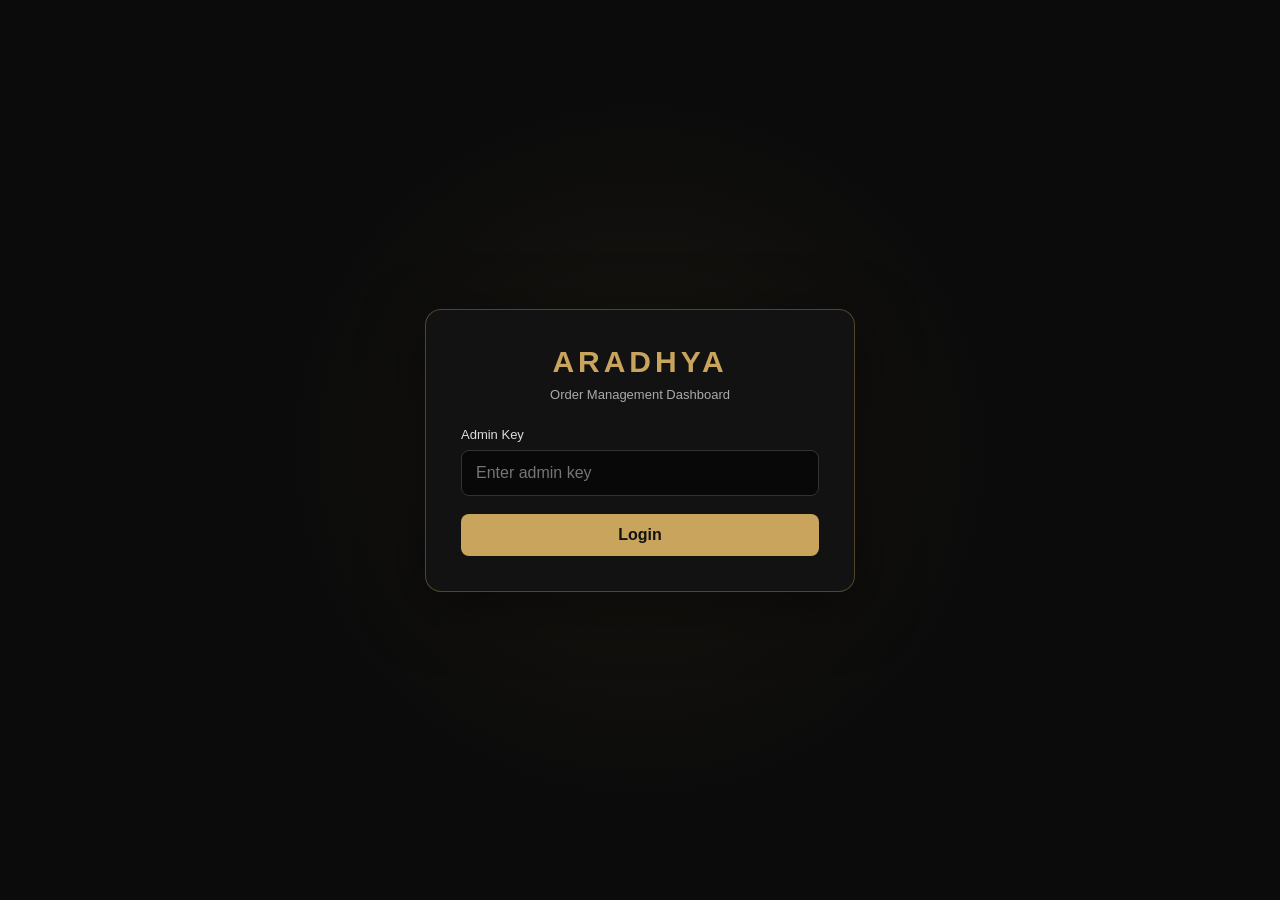
==== commit 27ccb709: "Update admin.html" ====
--- a/admin.html
+++ b/admin.html
@@ -1,2387 +1,1830 @@
 <!DOCTYPE html>
 <html lang="en">
 <head>
-  <meta charset="UTF-8" />
-  <meta name="viewport" content="width=device-width, initial-scale=1.0" />
-
-  <title>Aradhya Admin Dashboard</title>
-
-  <meta
-    name="description"
-    content="Aradhya order management and admin dashboard."
-  />
-
-  <style>
+<meta charset="UTF-8">
+<meta name="viewport" content="width=device-width, initial-scale=1.0">
+
+<title>Aradhya | Order Admin</title>
+
+<style>
     * {
-      box-sizing: border-box;
-    }
-
-    html {
-      scroll-behavior: smooth;
+        box-sizing: border-box;
+        margin: 0;
+        padding: 0;
     }
 
     body {
-      margin: 0;
-      font-family: Arial, Helvetica, sans-serif;
-      background:
-        radial-gradient(circle at top, #241d0c 0%, #0b0b0b 42%, #050505 100%);
-      color: #f5f0df;
-      min-height: 100vh;
+        font-family: Arial, Helvetica, sans-serif;
+        background: #0b0b0b;
+        color: #f5f5f5;
+        min-height: 100vh;
+    }
+
+    :root {
+        --gold: #c9a45c;
+        --gold-light: #e1c47a;
+        --black: #0b0b0b;
+        --card: #151515;
+        --border: rgba(201,164,92,0.35);
+        --muted: #aaa;
     }
 
     button,
     input,
     select {
-      font: inherit;
-    }
-
-    button {
-      cursor: pointer;
-    }
-
-    .gold {
-      color: #c9a45c;
-    }
-
-    /* =========================
-       LOGIN
-    ========================= */
-
-    #loginScreen {
-      min-height: 100vh;
-      display: flex;
-      align-items: center;
-      justify-content: center;
-      padding: 25px;
-    }
-
-    .login-card {
-      width: 100%;
-      max-width: 430px;
-      background: rgba(15, 15, 15, 0.97);
-      border: 1px solid #9b7a36;
-      border-radius: 18px;
-      padding: 35px;
-      box-shadow:
-        0 0 40px rgba(0, 0, 0, 0.7),
-        0 0 30px rgba(201, 164, 92, 0.08);
-      text-align: center;
+        font: inherit;
+    }
+
+    /* LOGIN */
+
+    .login-screen {
+        min-height: 100vh;
+        display: flex;
+        justify-content: center;
+        align-items: center;
+        padding: 20px;
+        background:
+            radial-gradient(circle at center, rgba(201,164,92,0.08), transparent 45%),
+            #0b0b0b;
+    }
+
+    .login-box {
+        width: 100%;
+        max-width: 430px;
+        background: #121212;
+        border: 1px solid var(--border);
+        border-radius: 16px;
+        padding: 35px;
+        box-shadow: 0 15px 60px rgba(0,0,0,0.5);
     }
 
     .login-logo {
-      width: 95px;
-      height: 95px;
-      object-fit: contain;
-      margin-bottom: 15px;
-    }
-
-    .login-card h1 {
-      margin: 0 0 8px;
-      color: #d6b56b;
-      font-family: Georgia, serif;
-      font-size: 30px;
-    }
-
-    .login-card p {
-      color: #aaa;
-      line-height: 1.6;
-      font-size: 14px;
-      margin-bottom: 25px;
+        text-align: center;
+        margin-bottom: 25px;
+    }
+
+    .login-logo h1 {
+        color: var(--gold);
+        letter-spacing: 4px;
+        font-size: 30px;
+        margin-bottom: 8px;
+    }
+
+    .login-logo p {
+        color: var(--muted);
+        font-size: 13px;
     }
 
     .field {
-      text-align: left;
-      margin-bottom: 16px;
+        margin-bottom: 18px;
     }
 
     .field label {
-      display: block;
-      color: #d5bc85;
-      margin-bottom: 7px;
-      font-size: 13px;
+        display: block;
+        color: #ddd;
+        font-size: 13px;
+        margin-bottom: 8px;
     }
 
     .field input,
     .field select {
-      width: 100%;
-      background: #111;
-      border: 1px solid #66532d;
-      color: #fff;
-      padding: 13px 14px;
-      border-radius: 9px;
-      outline: none;
+        width: 100%;
+        padding: 13px 14px;
+        background: #080808;
+        border: 1px solid #333;
+        border-radius: 8px;
+        color: white;
+        outline: none;
     }
 
     .field input:focus,
     .field select:focus {
-      border-color: #c9a45c;
-      box-shadow: 0 0 0 2px rgba(201, 164, 92, 0.1);
-    }
-
-    .primary-btn {
-      width: 100%;
-      background: linear-gradient(135deg, #d1ad60, #9b7630);
-      border: none;
-      color: #090909;
-      font-weight: bold;
-      padding: 14px 20px;
-      border-radius: 9px;
-      margin-top: 5px;
-    }
-
-    .primary-btn:hover {
-      filter: brightness(1.1);
-    }
-
-    .error-box {
-      display: none;
-      background: rgba(120, 20, 20, 0.2);
-      border: 1px solid #813434;
-      color: #ffaaaa;
-      padding: 11px;
-      border-radius: 8px;
-      margin-top: 15px;
-      font-size: 13px;
-      text-align: left;
-    }
-
-    .success-box {
-      display: none;
-      background: rgba(20, 100, 50, 0.2);
-      border: 1px solid #357d4c;
-      color: #a8e5b9;
-      padding: 11px;
-      border-radius: 8px;
-      margin-top: 15px;
-      font-size: 13px;
-      text-align: left;
-    }
-
-    /* =========================
-       DASHBOARD
-    ========================= */
-
-    #dashboard {
-      display: none;
-      min-height: 100vh;
-    }
-
-    .topbar {
-      position: sticky;
-      top: 0;
-      z-index: 100;
-      background: rgba(8, 8, 8, 0.96);
-      backdrop-filter: blur(12px);
-      border-bottom: 1px solid #4f3d1c;
-      padding: 14px 25px;
-    }
-
-    .topbar-inner {
-      max-width: 1450px;
-      margin: auto;
-      display: flex;
-      justify-content: space-between;
-      align-items: center;
-      gap: 20px;
-    }
-
-    .brand-area {
-      display: flex;
-      align-items: center;
-      gap: 13px;
-    }
-
-    .brand-area img {
-      width: 52px;
-      height: 52px;
-      object-fit: contain;
-    }
-
-    .brand-title {
-      font-family: Georgia, serif;
-      color: #d6b56b;
-      font-size: 22px;
-      font-weight: bold;
-    }
-
-    .brand-subtitle {
-      font-size: 11px;
-      color: #888;
-      margin-top: 2px;
+        border-color: var(--gold);
+    }
+
+    .btn {
+        border: 0;
+        border-radius: 8px;
+        padding: 12px 18px;
+        cursor: pointer;
+        transition: 0.2s;
+    }
+
+    .btn-gold {
+        width: 100%;
+        background: var(--gold);
+        color: #111;
+        font-weight: bold;
+    }
+
+    .btn-gold:hover {
+        background: var(--gold-light);
+    }
+
+    .login-error {
+        display: none;
+        margin-top: 15px;
+        padding: 11px;
+        border-radius: 7px;
+        background: rgba(180,40,40,0.15);
+        border: 1px solid rgba(220,70,70,0.4);
+        color: #ff8e8e;
+        font-size: 13px;
+        line-height: 1.5;
+    }
+
+    /* APP */
+
+    .app {
+        display: none;
+        min-height: 100vh;
+    }
+
+    header {
+        position: sticky;
+        top: 0;
+        z-index: 20;
+        background: rgba(11,11,11,0.97);
+        border-bottom: 1px solid var(--border);
+        backdrop-filter: blur(10px);
+    }
+
+    .header-inner {
+        max-width: 1400px;
+        margin: auto;
+        padding: 15px 20px;
+        display: flex;
+        justify-content: space-between;
+        align-items: center;
+        gap: 15px;
+    }
+
+    .brand h1 {
+        color: var(--gold);
+        font-size: 23px;
+        letter-spacing: 3px;
+    }
+
+    .brand span {
+        display: block;
+        color: #888;
+        font-size: 11px;
+        margin-top: 4px;
+    }
+
+    .header-actions {
+        display: flex;
+        gap: 8px;
+    }
+
+    .small-btn {
+        background: #171717;
+        color: #ddd;
+        border: 1px solid #333;
+        padding: 9px 13px;
+        border-radius: 7px;
+        cursor: pointer;
+    }
+
+    .small-btn:hover {
+        border-color: var(--gold);
+        color: var(--gold);
     }
 
     .logout-btn {
-      background: transparent;
-      border: 1px solid #765c2c;
-      color: #d6b56b;
-      padding: 9px 15px;
-      border-radius: 7px;
-    }
-
-    .logout-btn:hover {
-      background: #211a0c;
-    }
-
-    .container {
-      width: 100%;
-      max-width: 1450px;
-      margin: auto;
-      padding: 25px;
-    }
-
-    .page-heading {
-      margin-bottom: 22px;
-    }
-
-    .page-heading h1 {
-      font-family: Georgia, serif;
-      color: #d8b66d;
-      margin: 0 0 5px;
-      font-size: 30px;
-    }
-
-    .page-heading p {
-      color: #888;
-      margin: 0;
-      font-size: 14px;
-    }
-
-    /* =========================
-       STATS
-    ========================= */
-
-    .stats-grid {
-      display: grid;
-      grid-template-columns: repeat(4, 1fr);
-      gap: 15px;
-      margin-bottom: 22px;
-    }
-
-    .stat-card {
-      background: rgba(18, 18, 18, 0.96);
-      border: 1px solid #49391c;
-      border-radius: 12px;
-      padding: 20px;
+        color: #ff9999;
+    }
+
+    main {
+        max-width: 1400px;
+        margin: auto;
+        padding: 25px 20px 60px;
+    }
+
+    /* STATS */
+
+    .stats {
+        display: grid;
+        grid-template-columns: repeat(4, 1fr);
+        gap: 15px;
+        margin-bottom: 25px;
+    }
+
+    .stat {
+        background: var(--card);
+        border: 1px solid var(--border);
+        border-radius: 12px;
+        padding: 18px;
     }
 
     .stat-label {
-      color: #999;
-      font-size: 12px;
-      margin-bottom: 8px;
+        color: #999;
+        font-size: 12px;
+        margin-bottom: 8px;
     }
 
     .stat-value {
-      font-size: 27px;
-      font-weight: bold;
-      color: #d8b66d;
-    }
-
-    /* =========================
-       TOOLBAR
-    ========================= */
-
-    .toolbar {
-      background: rgba(17, 17, 17, 0.97);
-      border: 1px solid #49391c;
-      border-radius: 13px;
-      padding: 17px;
-      margin-bottom: 22px;
-    }
-
-    .toolbar-grid {
-      display: grid;
-      grid-template-columns: 2fr 1fr 1fr auto;
-      gap: 12px;
-    }
-
-    .toolbar input,
-    .toolbar select {
-      width: 100%;
-      background: #0b0b0b;
-      color: #eee;
-      border: 1px solid #55431f;
-      padding: 11px 12px;
-      border-radius: 8px;
-      outline: none;
-    }
-
-    .toolbar input:focus,
-    .toolbar select:focus {
-      border-color: #b28e49;
-    }
-
-    .refresh-btn {
-      background: #18140b;
-      border: 1px solid #80642e;
-      color: #d6b56b;
-      border-radius: 8px;
-      padding: 11px 18px;
-      white-space: nowrap;
-    }
-
-    .refresh-btn:hover {
-      background: #271e0c;
-    }
-
-    .last-updated {
-      color: #666;
-      font-size: 11px;
-      margin-top: 10px;
-    }
-
-    /* =========================
-       STATUS MESSAGE
-    ========================= */
-
-    #dashboardMessage {
-      display: none;
-      margin-bottom: 20px;
-      padding: 13px;
-      border-radius: 8px;
-      font-size: 13px;
-    }
-
-    .message-error {
-      background: rgba(120, 20, 20, 0.2);
-      border: 1px solid #733333;
-      color: #ffadad;
-    }
-
-    .message-success {
-      background: rgba(20, 100, 50, 0.18);
-      border: 1px solid #347849;
-      color: #a9e5b9;
-    }
-
-    /* =========================
-       ORDERS
-    ========================= */
-
-    #ordersContainer {
-      display: grid;
-      gap: 18px;
-    }
-
-    .empty-orders {
-      text-align: center;
-      padding: 50px 20px;
-      color: #777;
-      background: rgba(16, 16, 16, 0.95);
-      border: 1px solid #3f321b;
-      border-radius: 13px;
+        color: var(--gold);
+        font-size: 25px;
+        font-weight: bold;
+    }
+
+    /* FILTERS */
+
+    .filters {
+        display: grid;
+        grid-template-columns: 1fr 180px 180px auto;
+        gap: 10px;
+        margin-bottom: 20px;
+    }
+
+    .filters input,
+    .filters select {
+        width: 100%;
+        background: #141414;
+        border: 1px solid #333;
+        color: white;
+        padding: 12px;
+        border-radius: 8px;
+        outline: none;
+    }
+
+    .filters input:focus,
+    .filters select:focus {
+        border-color: var(--gold);
+    }
+
+    .refresh {
+        background: var(--gold);
+        color: #111;
+        border: 0;
+        font-weight: bold;
+        padding: 12px 20px;
+        border-radius: 8px;
+        cursor: pointer;
+    }
+
+    /* MESSAGE */
+
+    .message {
+        display: none;
+        margin-bottom: 18px;
+        padding: 13px 15px;
+        border-radius: 8px;
+        font-size: 13px;
+        line-height: 1.5;
+    }
+
+    .message.error {
+        display: block;
+        background: rgba(190,40,40,0.12);
+        border: 1px solid rgba(220,70,70,0.35);
+        color: #ff9999;
+    }
+
+    .message.success {
+        display: block;
+        background: rgba(50,150,80,0.12);
+        border: 1px solid rgba(80,190,100,0.3);
+        color: #9be0aa;
+    }
+
+    /* ORDERS */
+
+    .orders {
+        display: grid;
+        gap: 15px;
     }
 
     .order-card {
-      background: rgba(15, 15, 15, 0.97);
-      border: 1px solid #4a3a1d;
-      border-radius: 15px;
-      overflow: hidden;
-    }
-
-    .order-header {
-      padding: 17px 20px;
-      border-bottom: 1px solid #332817;
-      display: flex;
-      justify-content: space-between;
-      align-items: center;
-      gap: 15px;
-      flex-wrap: wrap;
-    }
-
-    .order-number {
-      color: #d9b76b;
-      font-size: 17px;
-      font-weight: bold;
+        background: var(--card);
+        border: 1px solid #292929;
+        border-radius: 13px;
+        overflow: hidden;
+    }
+
+    .order-card:hover {
+        border-color: rgba(201,164,92,0.4);
+    }
+
+    .order-top {
+        padding: 17px;
+        display: flex;
+        justify-content: space-between;
+        gap: 15px;
+        align-items: flex-start;
+        border-bottom: 1px solid #282828;
+    }
+
+    .order-id {
+        color: var(--gold);
+        font-weight: bold;
+        font-size: 16px;
     }
 
     .order-date {
-      color: #777;
-      font-size: 12px;
-      margin-top: 4px;
-    }
-
-    .status-pill {
-      padding: 7px 12px;
-      border-radius: 30px;
-      font-size: 11px;
-      font-weight: bold;
-      border: 1px solid #5d4925;
-      background: #17130a;
-      color: #d6b56b;
-    }
-
-    .status-new {
-      color: #ffd98b;
-    }
-
-    .status-confirmed {
-      color: #a8d9ff;
-    }
-
-    .status-preparing {
-      color: #e6c58c;
-    }
-
-    .status-shipped {
-      color: #c9b4ff;
-    }
-
-    .status-delivered {
-      color: #9ee5ad;
-    }
-
-    .status-cancelled {
-      color: #ff9d9d;
+        color: #888;
+        font-size: 12px;
+        margin-top: 5px;
+    }
+
+    .badges {
+        display: flex;
+        gap: 7px;
+        flex-wrap: wrap;
+        justify-content: flex-end;
+    }
+
+    .badge {
+        display: inline-block;
+        padding: 6px 9px;
+        border-radius: 20px;
+        font-size: 11px;
+        border: 1px solid #444;
+        background: #1c1c1c;
+        color: #ddd;
+        text-transform: capitalize;
+    }
+
+    .badge.new {
+        color: #ffd27a;
+        border-color: #8c6b2f;
+    }
+
+    .badge.confirmed {
+        color: #8fc8ff;
+        border-color: #39698e;
+    }
+
+    .badge.processing {
+        color: #d8b6ff;
+        border-color: #76519c;
+    }
+
+    .badge.shipped {
+        color: #7ee5df;
+        border-color: #347d79;
+    }
+
+    .badge.delivered {
+        color: #91df9c;
+        border-color: #367642;
+    }
+
+    .badge.cancelled {
+        color: #ff8585;
+        border-color: #873b3b;
     }
 
     .order-body {
-      padding: 20px;
-    }
-
-    .order-grid {
-      display: grid;
-      grid-template-columns: 1fr 1fr;
-      gap: 22px;
-    }
-
-    .info-section h3 {
-      color: #c9a45c;
-      font-size: 13px;
-      text-transform: uppercase;
-      letter-spacing: 0.5px;
-      margin: 0 0 10px;
-    }
-
-    .info-line {
-      color: #ccc;
-      font-size: 13px;
-      line-height: 1.6;
-      margin-bottom: 5px;
-      word-break: break-word;
-    }
-
-    .info-line strong {
-      color: #f0e5cb;
-    }
-
-    .address-box {
-      background: #0b0b0b;
-      border: 1px solid #302618;
-      border-radius: 8px;
-      padding: 11px;
-      color: #bbb;
-      line-height: 1.6;
-      font-size: 13px;
-      white-space: pre-wrap;
-    }
-
-    /* =========================
-       ITEMS
-    ========================= */
-
-    .items-section {
-      margin-top: 22px;
-    }
-
-    .items-table-wrapper {
-      overflow-x: auto;
-      border: 1px solid #332817;
-      border-radius: 9px;
-    }
-
-    .items-table {
-      width: 100%;
-      border-collapse: collapse;
-      min-width: 600px;
-    }
-
-    .items-table th {
-      background: #17130c;
-      color: #c9a45c;
-      font-size: 11px;
-      text-align: left;
-      padding: 11px;
-      border-bottom: 1px solid #3c2e19;
-    }
-
-    .items-table td {
-      padding: 11px;
-      border-bottom: 1px solid #211b12;
-      color: #ccc;
-      font-size: 13px;
-    }
-
-    .items-table tr:last-child td {
-      border-bottom: none;
-    }
-
-    .total-row {
-      display: flex;
-      justify-content: flex-end;
-      margin-top: 15px;
-    }
-
-    .total-box {
-      min-width: 260px;
-      background: #111;
-      border: 1px solid #5a4522;
-      border-radius: 10px;
-      padding: 15px;
-    }
-
-    .total-line {
-      display: flex;
-      justify-content: space-between;
-      gap: 25px;
-      color: #aaa;
-      font-size: 13px;
-      margin-bottom: 8px;
-    }
-
-    .total-line.grand-total {
-      border-top: 1px solid #3e3019;
-      padding-top: 10px;
-      margin-top: 10px;
-      color: #e0bf75;
-      font-size: 18px;
-      font-weight: bold;
-    }
-
-    .delivery-note {
-      margin-top: 10px;
-      padding: 11px;
-      background: rgba(139, 106, 40, 0.08);
-      border: 1px solid #49391c;
-      border-radius: 8px;
-      color: #bca66f;
-      font-size: 12px;
-      line-height: 1.5;
-    }
-
-    /* =========================
-       ORDER ACTIONS
-    ========================= */
-
-    .order-actions {
-      margin-top: 20px;
-      padding-top: 17px;
-      border-top: 1px solid #302618;
-      display: flex;
-      align-items: center;
-      justify-content: space-between;
-      gap: 12px;
-      flex-wrap: wrap;
-    }
-
-    .status-control {
-      display: flex;
-      align-items: center;
-      gap: 9px;
-    }
-
-    .status-control label {
-      color: #999;
-      font-size: 12px;
-    }
-
-    .status-control select {
-      background: #0a0a0a;
-      color: #e5d7b9;
-      border: 1px solid #594522;
-      padding: 9px 11px;
-      border-radius: 7px;
-      outline: none;
+        padding: 17px;
+        display: grid;
+        grid-template-columns: 1fr 1fr;
+        gap: 20px;
+    }
+
+    .section-title {
+        color: var(--gold);
+        font-size: 12px;
+        text-transform: uppercase;
+        letter-spacing: 1px;
+        margin-bottom: 9px;
+    }
+
+    .customer-info {
+        color: #ddd;
+        font-size: 13px;
+        line-height: 1.7;
+        word-break: break-word;
+    }
+
+    .customer-info strong {
+        color: white;
+    }
+
+    .items {
+        display: grid;
+        gap: 8px;
+    }
+
+    .item {
+        background: #101010;
+        border: 1px solid #262626;
+        border-radius: 7px;
+        padding: 9px 10px;
+        display: flex;
+        justify-content: space-between;
+        gap: 10px;
+        font-size: 12px;
+    }
+
+    .item-name {
+        color: #ddd;
+    }
+
+    .item-price {
+        color: var(--gold);
+        white-space: nowrap;
+    }
+
+    .order-bottom {
+        padding: 15px 17px;
+        background: #101010;
+        border-top: 1px solid #292929;
+        display: flex;
+        justify-content: space-between;
+        gap: 15px;
+        align-items: center;
+    }
+
+    .total {
+        color: white;
+        font-size: 17px;
+        font-weight: bold;
+    }
+
+    .total span {
+        color: var(--gold);
+    }
+
+    .controls {
+        display: flex;
+        gap: 8px;
+        align-items: center;
+        flex-wrap: wrap;
+    }
+
+    .controls select {
+        background: #181818;
+        border: 1px solid #444;
+        color: white;
+        border-radius: 7px;
+        padding: 9px;
+        min-width: 145px;
+        outline: none;
     }
 
     .update-btn {
-      background: linear-gradient(135deg, #cda95d, #96712e);
-      color: #080808;
-      border: none;
-      border-radius: 7px;
-      padding: 10px 18px;
-      font-weight: bold;
+        background: var(--gold);
+        color: #111;
+        border: 0;
+        border-radius: 7px;
+        padding: 9px 13px;
+        font-weight: bold;
+        cursor: pointer;
     }
 
     .update-btn:hover {
-      filter: brightness(1.1);
-    }
-
-    .update-btn:disabled {
-      opacity: 0.5;
-      cursor: not-allowed;
-    }
-
-    /* =========================
-       LOADING
-    ========================= */
+        background: var(--gold-light);
+    }
+
+    .empty {
+        text-align: center;
+        padding: 50px 20px;
+        background: var(--card);
+        border: 1px solid #292929;
+        border-radius: 12px;
+        color: #888;
+    }
 
     .loading {
-      text-align: center;
-      padding: 45px;
-      color: #b99a5b;
-    }
-
-    .spinner {
-      width: 28px;
-      height: 28px;
-      border: 3px solid #3b301d;
-      border-top-color: #c9a45c;
-      border-radius: 50%;
-      margin: 0 auto 12px;
-      animation: spin 0.8s linear infinite;
-    }
-
-    @keyframes spin {
-      to {
-        transform: rotate(360deg);
-      }
-    }
-
-    /* =========================
-       RESPONSIVE
-    ========================= */
-
-    @media (max-width: 1000px) {
-      .stats-grid {
-        grid-template-columns: repeat(2, 1fr);
-      }
-
-      .toolbar-grid {
-        grid-template-columns: 1fr 1fr;
-      }
-    }
-
-    @media (max-width: 700px) {
-      .container {
-        padding: 17px;
-      }
-
-      .topbar {
-        padding: 11px 15px;
-      }
-
-      .topbar-inner {
-        align-items: flex-start;
-      }
-
-      .brand-area img {
-        width: 43px;
-        height: 43px;
-      }
-
-      .brand-title {
-        font-size: 18px;
-      }
-
-      .page-heading h1 {
-        font-size: 25px;
-      }
-
-      .stats-grid {
-        grid-template-columns: 1fr 1fr;
-        gap: 10px;
-      }
-
-      .stat-card {
-        padding: 15px;
-      }
-
-      .stat-value {
-        font-size: 22px;
-      }
-
-      .toolbar-grid {
-        grid-template-columns: 1fr;
-      }
-
-      .order-grid {
-        grid-template-columns: 1fr;
-        gap: 18px;
-      }
-
-      .order-header {
-        padding: 15px;
-      }
-
-      .order-body {
-        padding: 15px;
-      }
-
-      .order-actions {
-        align-items: stretch;
-      }
-
-      .status-control {
-        width: 100%;
-      }
-
-      .status-control select {
-        flex: 1;
-      }
-
-      .update-btn {
-        width: 100%;
-      }
-
-      .login-card {
-        padding: 27px 20px;
-      }
-    }
-
-    @media (max-width: 430px) {
-      .stats-grid {
-        grid-template-columns: 1fr;
-      }
-
-      .logout-btn {
-        padding: 7px 10px;
-        font-size: 11px;
-      }
-    }
-  </style>
+        text-align: center;
+        padding: 50px;
+        color: var(--gold);
+    }
+
+    /* RESPONSIVE */
+
+    @media (max-width: 900px) {
+        .stats {
+            grid-template-columns: repeat(2, 1fr);
+        }
+
+        .filters {
+            grid-template-columns: 1fr 1fr;
+        }
+
+        .filters input {
+            grid-column: 1 / -1;
+        }
+
+        .order-body {
+            grid-template-columns: 1fr;
+        }
+    }
+
+    @media (max-width: 600px) {
+        .header-inner {
+            align-items: flex-start;
+        }
+
+        .header-actions {
+            flex-direction: column;
+        }
+
+        .stats {
+            grid-template-columns: 1fr 1fr;
+        }
+
+        .filters {
+            grid-template-columns: 1fr;
+        }
+
+        .filters input {
+            grid-column: auto;
+        }
+
+        .order-top {
+            flex-direction: column;
+        }
+
+        .badges {
+            justify-content: flex-start;
+        }
+
+        .order-bottom {
+            flex-direction: column;
+            align-items: stretch;
+        }
+
+        .controls {
+            display: grid;
+            grid-template-columns: 1fr;
+        }
+
+        .controls select,
+        .update-btn {
+            width: 100%;
+        }
+
+        main {
+            padding: 18px 12px 40px;
+        }
+
+        .login-box {
+            padding: 25px 20px;
+        }
+    }
+</style>
 </head>
 
 <body>
 
-  <!-- =========================================================
-       LOGIN SCREEN
-  ========================================================== -->
-
-  <section id="loginScreen">
-
-    <div class="login-card">
-
-      <!--
-        This image is optional.
-        If your logo path is different, the dashboard still works.
-      -->
-      <img
-        src="assets/logo/aradhya-logo.png"
-        alt="Aradhya"
-        class="login-logo"
-        onerror="this.style.display='none'"
-      />
-
-      <h1>Aradhya Admin</h1>
-
-      <p>
-        Secure order management dashboard.
-        Enter your Cloudflare Admin Key to continue.
-      </p>
-
-      <div class="field">
-        <label for="adminKey">Admin Key</label>
-
-        <input
-          type="password"
-          id="adminKey"
-          placeholder="Enter Admin Key"
-          autocomplete="off"
-        />
-      </div>
-
-      <button
-        type="button"
-        class="primary-btn"
-        id="loginBtn"
-        onclick="login()"
-      >
-        Login & Load Orders
-      </button>
-
-      <div id="loginError" class="error-box"></div>
-
-      <div id="loginSuccess" class="success-box"></div>
+<!-- LOGIN -->
+
+<div id="loginScreen" class="login-screen">
+
+    <div class="login-box">
+
+        <div class="login-logo">
+            <h1>ARADHYA</h1>
+            <p>Order Management Dashboard</p>
+        </div>
+
+        <div class="field">
+            <label for="adminKey">Admin Key</label>
+            <input
+                type="password"
+                id="adminKey"
+                placeholder="Enter admin key"
+                autocomplete="current-password"
+            >
+        </div>
+
+        <button class="btn btn-gold" id="loginBtn">
+            Login
+        </button>
+
+        <div id="loginError" class="login-error"></div>
 
     </div>
 
-  </section>
-
-
-  <!-- =========================================================
-       DASHBOARD
-  ========================================================== -->
-
-  <section id="dashboard">
-
-    <header class="topbar">
-
-      <div class="topbar-inner">
-
-        <div class="brand-area">
-
-          <img
-            src="assets/logo/aradhya-logo.png"
-            alt="Aradhya"
-            onerror="this.style.display='none'"
-          />
-
-          <div>
-            <div class="brand-title">Aradhya</div>
-            <div class="brand-subtitle">
-              Order Management Dashboard
+</div>
+
+
+<!-- ADMIN APP -->
+
+<div id="app" class="app">
+
+    <header>
+
+        <div class="header-inner">
+
+            <div class="brand">
+                <h1>ARADHYA</h1>
+                <span>Order Management Dashboard</span>
             </div>
-          </div>
+
+            <div class="header-actions">
+
+                <button class="small-btn" id="refreshTopBtn">
+                    ↻ Refresh
+                </button>
+
+                <button class="small-btn logout-btn" id="logoutBtn">
+                    Logout
+                </button>
+
+            </div>
 
         </div>
 
-        <button
-          type="button"
-          class="logout-btn"
-          onclick="logout()"
+    </header>
+
+
+    <main>
+
+        <!-- STATS -->
+
+        <div class="stats">
+
+            <div class="stat">
+                <div class="stat-label">Total Orders</div>
+                <div class="stat-value" id="totalOrders">0</div>
+            </div>
+
+            <div class="stat">
+                <div class="stat-label">New Orders</div>
+                <div class="stat-value" id="newOrders">0</div>
+            </div>
+
+            <div class="stat">
+                <div class="stat-label">Delivered</div>
+                <div class="stat-value" id="deliveredOrders">0</div>
+            </div>
+
+            <div class="stat">
+                <div class="stat-label">Order Value</div>
+                <div class="stat-value" id="totalValue">₹0</div>
+            </div>
+
+        </div>
+
+
+        <!-- MESSAGE -->
+
+        <div id="message" class="message"></div>
+
+
+        <!-- FILTERS -->
+
+        <div class="filters">
+
+            <input
+                type="search"
+                id="searchInput"
+                placeholder="Search by order ID, name, phone or email..."
+            >
+
+            <select id="statusFilter">
+
+                <option value="">All Order Status</option>
+                <option value="new">New</option>
+                <option value="confirmed">Confirmed</option>
+                <option value="processing">Processing</option>
+                <option value="shipped">Shipped</option>
+                <option value="delivered">Delivered</option>
+                <option value="cancelled">Cancelled</option>
+
+            </select>
+
+            <select id="paymentFilter">
+
+                <option value="">All Payment Status</option>
+                <option value="pending">Pending</option>
+                <option value="cod">COD</option>
+                <option value="paid">Paid</option>
+                <option value="failed">Failed</option>
+                <option value="refunded">Refunded</option>
+
+            </select>
+
+            <button class="refresh" id="refreshBtn">
+                Refresh Orders
+            </button>
+
+        </div>
+
+
+        <!-- ORDERS -->
+
+        <div id="orders" class="orders">
+
+            <div class="loading">
+                Loading orders...
+            </div>
+
+        </div>
+
+    </main>
+
+</div>
+
+
+<script>
+
+/* =========================================================
+   ARADHYA ADMIN CONFIGURATION
+========================================================= */
+
+const API_BASE =
+    "https://aradhyabackend.www-aradhya-co.workers.dev";
+
+
+/* =========================================================
+   STATE
+========================================================= */
+
+let adminKey = "";
+let allOrders = [];
+
+
+/* =========================================================
+   ELEMENTS
+========================================================= */
+
+const loginScreen =
+    document.getElementById("loginScreen");
+
+const app =
+    document.getElementById("app");
+
+const adminKeyInput =
+    document.getElementById("adminKey");
+
+const loginBtn =
+    document.getElementById("loginBtn");
+
+const loginError =
+    document.getElementById("loginError");
+
+const logoutBtn =
+    document.getElementById("logoutBtn");
+
+const refreshBtn =
+    document.getElementById("refreshBtn");
+
+const refreshTopBtn =
+    document.getElementById("refreshTopBtn");
+
+const ordersContainer =
+    document.getElementById("orders");
+
+const searchInput =
+    document.getElementById("searchInput");
+
+const statusFilter =
+    document.getElementById("statusFilter");
+
+const paymentFilter =
+    document.getElementById("paymentFilter");
+
+const messageBox =
+    document.getElementById("message");
+
+
+/* =========================================================
+   LOGIN
+========================================================= */
+
+loginBtn.addEventListener("click", login);
+
+adminKeyInput.addEventListener("keydown", function(event) {
+
+    if (event.key === "Enter") {
+        login();
+    }
+
+});
+
+
+async function login() {
+
+    const key =
+        adminKeyInput.value.trim();
+
+    if (!key) {
+
+        showLoginError(
+            "Please enter your admin key."
+        );
+
+        return;
+    }
+
+    loginBtn.disabled = true;
+    loginBtn.textContent = "Checking...";
+
+    try {
+
+        /*
+         * We test the admin endpoint.
+         * The backend accepts:
+         * X-Admin-Key
+         * and Authorization: Bearer
+         */
+
+        const response =
+            await fetch(
+                API_BASE + "/admin/orders",
+                {
+                    method: "GET",
+
+                    headers: {
+                        "X-Admin-Key": key,
+                        "Authorization": "Bearer " + key
+                    }
+                }
+            );
+
+
+        const data =
+            await response.json().catch(
+                () => ({})
+            );
+
+
+        if (!response.ok) {
+
+            let errorText =
+                data.error ||
+                data.message ||
+                "Admin login failed.";
+
+            if (data.debug) {
+                errorText +=
+                    "\n\nBackend debug:\n" +
+                    data.debug;
+            }
+
+            throw new Error(errorText);
+        }
+
+
+        adminKey = key;
+
+        sessionStorage.setItem(
+            "aradhya_admin_key",
+            key
+        );
+
+
+        loginScreen.style.display = "none";
+        app.style.display = "block";
+
+        hideLoginError();
+
+        /*
+         * The response already contains orders,
+         * so render them immediately.
+         */
+
+        allOrders =
+            Array.isArray(data.orders)
+                ? data.orders
+                : [];
+
+        updateDashboard();
+        renderOrders();
+
+
+        /*
+         * Load fresh orders once more.
+         */
+
+        await loadOrders();
+
+
+    } catch (error) {
+
+        showLoginError(
+            error.message ||
+            "Unable to connect to the backend."
+        );
+
+    } finally {
+
+        loginBtn.disabled = false;
+        loginBtn.textContent = "Login";
+
+    }
+
+}
+
+
+/* =========================================================
+   LOAD ORDERS
+========================================================= */
+
+async function loadOrders() {
+
+    if (!adminKey) {
+        return;
+    }
+
+    ordersContainer.innerHTML =
+        '<div class="loading">Loading orders...</div>';
+
+    hideMessage();
+
+
+    try {
+
+        const response =
+            await fetch(
+                API_BASE + "/admin/orders",
+                {
+                    method: "GET",
+
+                    headers: {
+                        "X-Admin-Key": adminKey,
+                        "Authorization": "Bearer " + adminKey,
+                        "Accept": "application/json"
+                    }
+                }
+            );
+
+
+        const rawText =
+            await response.text();
+
+        let data = {};
+
+        try {
+            data = JSON.parse(rawText);
+        } catch (e) {
+            throw new Error(
+                "Backend returned an invalid response."
+            );
+        }
+
+
+        if (!response.ok) {
+
+            let errorText =
+                data.error ||
+                data.message ||
+                "Could not load orders.";
+
+            /*
+             * IMPORTANT:
+             * Show backend debug information if the
+             * Worker sends it.
+             */
+
+            if (data.debug) {
+                errorText +=
+                    "\n\nDebug:\n" +
+                    data.debug;
+            }
+
+            throw new Error(errorText);
+        }
+
+
+        allOrders =
+            Array.isArray(data.orders)
+                ? data.orders
+                : [];
+
+
+        updateDashboard();
+        renderOrders();
+
+
+    } catch (error) {
+
+        ordersContainer.innerHTML = "";
+
+        showMessage(
+            error.message ||
+            "Could not load orders.",
+            "error"
+        );
+
+        /*
+         * Also show an error card so it is impossible
+         * to miss the backend problem.
+         */
+
+        ordersContainer.innerHTML = `
+            <div class="empty">
+
+                <h3 style="color:#ff9999;margin-bottom:12px;">
+                    Could not load orders
+                </h3>
+
+                <div style="
+                    color:#aaa;
+                    white-space:pre-wrap;
+                    line-height:1.6;
+                ">
+                    ${escapeHtml(
+                        error.message ||
+                        "Unknown backend error."
+                    )}
+                </div>
+
+            </div>
+        `;
+
+    }
+
+}
+
+
+/* =========================================================
+   UPDATE DASHBOARD
+========================================================= */
+
+function updateDashboard() {
+
+    const orders =
+        Array.isArray(allOrders)
+            ? allOrders
+            : [];
+
+
+    document.getElementById("totalOrders")
+        .textContent = orders.length;
+
+
+    const newCount =
+        orders.filter(
+            o => o.order_status === "new"
+        ).length;
+
+    document.getElementById("newOrders")
+        .textContent = newCount;
+
+
+    const deliveredCount =
+        orders.filter(
+            o => o.order_status === "delivered"
+        ).length;
+
+    document.getElementById("deliveredOrders")
+        .textContent = deliveredCount;
+
+
+    const total =
+        orders.reduce(
+            (sum, order) =>
+                sum + Number(order.total || 0),
+            0
+        );
+
+
+    document.getElementById("totalValue")
+        .textContent =
+            "₹" + total.toLocaleString("en-IN");
+
+}
+
+
+/* =========================================================
+   FILTERING
+========================================================= */
+
+searchInput.addEventListener(
+    "input",
+    renderOrders
+);
+
+statusFilter.addEventListener(
+    "change",
+    renderOrders
+);
+
+paymentFilter.addEventListener(
+    "change",
+    renderOrders
+);
+
+
+function getFilteredOrders() {
+
+    const search =
+        searchInput.value
+            .trim()
+            .toLowerCase();
+
+    const status =
+        statusFilter.value;
+
+    const payment =
+        paymentFilter.value;
+
+
+    return allOrders.filter(order => {
+
+        const searchable = [
+
+            order.order_id,
+
+            order.customer_name,
+
+            order.customer_phone,
+
+            order.customer_email,
+
+            order.customer_address
+
+        ]
+        .filter(Boolean)
+        .join(" ")
+        .toLowerCase();
+
+
+        const matchesSearch =
+            !search ||
+            searchable.includes(search);
+
+
+        const matchesStatus =
+            !status ||
+            order.order_status === status;
+
+
+        const matchesPayment =
+            !payment ||
+            order.payment_status === payment;
+
+
+        return (
+            matchesSearch &&
+            matchesStatus &&
+            matchesPayment
+        );
+
+    });
+
+}
+
+
+/* =========================================================
+   RENDER ORDERS
+========================================================= */
+
+function renderOrders() {
+
+    const orders =
+        getFilteredOrders();
+
+
+    if (!orders.length) {
+
+        ordersContainer.innerHTML = `
+            <div class="empty">
+                No orders found.
+            </div>
+        `;
+
+        return;
+    }
+
+
+    ordersContainer.innerHTML =
+        orders.map(
+            order => renderOrder(order)
+        ).join("");
+
+}
+
+
+/* =========================================================
+   RENDER SINGLE ORDER
+========================================================= */
+
+function renderOrder(order) {
+
+    const status =
+        order.order_status || "new";
+
+    const payment =
+        order.payment_status || "pending";
+
+
+    const items =
+        Array.isArray(order.items)
+            ? order.items
+            : [];
+
+
+    const created =
+        formatDate(order.created_at);
+
+
+    const itemsHtml =
+        items.length
+            ? items.map(item => `
+
+                <div class="item">
+
+                    <div class="item-name">
+
+                        <strong>
+                            ${escapeHtml(
+                                item.product_name ||
+                                "Product"
+                            )}
+                        </strong>
+
+                        × ${Number(
+                            item.quantity || 0
+                        )}
+
+                    </div>
+
+                    <div class="item-price">
+
+                        ₹${Number(
+                            item.line_total ||
+                            (
+                                Number(item.unit_price || 0) *
+                                Number(item.quantity || 0)
+                            )
+                        ).toLocaleString("en-IN")}
+
+                    </div>
+
+                </div>
+
+            `).join("")
+            : `
+                <div style="color:#777;">
+                    No item information available.
+                </div>
+            `;
+
+
+    return `
+
+        <div class="order-card">
+
+            <div class="order-top">
+
+                <div>
+
+                    <div class="order-id">
+                        #${escapeHtml(
+                            order.order_id || "Unknown"
+                        )}
+                    </div>
+
+                    <div class="order-date">
+                        ${escapeHtml(created)}
+                    </div>
+
+                </div>
+
+
+                <div class="badges">
+
+                    <span class="badge ${escapeHtml(status)}">
+                        Order: ${escapeHtml(status)}
+                    </span>
+
+                    <span class="badge">
+                        Payment: ${escapeHtml(payment)}
+                    </span>
+
+                </div>
+
+            </div>
+
+
+            <div class="order-body">
+
+                <!-- CUSTOMER -->
+
+                <div>
+
+                    <div class="section-title">
+                        Customer
+                    </div>
+
+                    <div class="customer-info">
+
+                        <div>
+                            <strong>Name:</strong>
+                            ${escapeHtml(
+                                order.customer_name || "-"
+                            )}
+                        </div>
+
+                        <div>
+                            <strong>Phone:</strong>
+                            ${escapeHtml(
+                                order.customer_phone || "-"
+                            )}
+                        </div>
+
+                        <div>
+                            <strong>Email:</strong>
+                            ${escapeHtml(
+                                order.customer_email || "-"
+                            )}
+                        </div>
+
+                        <div>
+                            <strong>Address:</strong><br>
+                            ${escapeHtml(
+                                order.customer_address || "-"
+                            ).replace(/\n/g, "<br>")}
+                        </div>
+
+                        ${
+                            order.customer_notes
+                            ? `
+                                <div style="margin-top:8px;">
+                                    <strong>Notes:</strong><br>
+                                    ${escapeHtml(
+                                        order.customer_notes
+                                    )}
+                                </div>
+                            `
+                            : ""
+                        }
+
+                    </div>
+
+                </div>
+
+
+                <!-- PRODUCTS -->
+
+                <div>
+
+                    <div class="section-title">
+                        Products
+                    </div>
+
+                    <div class="items">
+
+                        ${itemsHtml}
+
+                    </div>
+
+                </div>
+
+            </div>
+
+
+            <div class="order-bottom">
+
+                <div class="total">
+
+                    Product Total:
+                    <span>
+                        ₹${Number(
+                            order.total || 0
+                        ).toLocaleString("en-IN")}
+                    </span>
+
+                </div>
+
+
+                <div class="controls">
+
+                    <select
+                        id="status-${escapeHtml(
+                            order.order_id
+                        )}"
+                    >
+
+                        ${statusOption(
+                            "new",
+                            status
+                        )}
+
+                        ${statusOption(
+                            "confirmed",
+                            status
+                        )}
+
+                        ${statusOption(
+                            "processing",
+                            status
+                        )}
+
+                        ${statusOption(
+                            "shipped",
+                            status
+                        )}
+
+                        ${statusOption(
+                            "delivered",
+                            status
+                        )}
+
+                        ${statusOption(
+                            "cancelled",
+                            status
+                        )}
+
+                    </select>
+
+
+                    <select
+                        id="payment-${escapeHtml(
+                            order.order_id
+                        )}"
+                    >
+
+                        ${paymentOption(
+                            "pending",
+                            payment
+                        )}
+
+                        ${paymentOption(
+                            "cod",
+                            payment
+                        )}
+
+                        ${paymentOption(
+                            "paid",
+                            payment
+                        )}
+
+                        ${paymentOption(
+                            "failed",
+                            payment
+                        )}
+
+                        ${paymentOption(
+                            "refunded",
+                            payment
+                        )}
+
+                    </select>
+
+
+                    <button
+                        class="update-btn"
+                        onclick="updateOrder(
+                            '${jsEscape(order.order_id)}'
+                        )"
+                    >
+                        Update
+                    </button>
+
+                </div>
+
+            </div>
+
+        </div>
+
+    `;
+
+}
+
+
+/* =========================================================
+   STATUS OPTIONS
+========================================================= */
+
+function statusOption(value, selected) {
+
+    return `
+        <option
+            value="${value}"
+            ${value === selected ? "selected" : ""}
         >
-          Logout
-        </button>
-
-      </div>
-
-    </header>
-
-
-    <main class="container">
-
-      <div class="page-heading">
-
-        <h1>Orders</h1>
-
-        <p>
-          Manage Aradhya customer orders, payments and delivery status.
-        </p>
-
-      </div>
-
-
-      <!-- ================= STATS ================= -->
-
-      <div class="stats-grid">
-
-        <div class="stat-card">
-          <div class="stat-label">TOTAL ORDERS</div>
-          <div class="stat-value" id="statTotal">0</div>
-        </div>
-
-        <div class="stat-card">
-          <div class="stat-label">NEW ORDERS</div>
-          <div class="stat-value" id="statNew">0</div>
-        </div>
-
-        <div class="stat-card">
-          <div class="stat-label">DELIVERED</div>
-          <div class="stat-value" id="statDelivered">0</div>
-        </div>
-
-        <div class="stat-card">
-          <div class="stat-label">PRODUCT VALUE</div>
-          <div class="stat-value" id="statValue">₹0</div>
-        </div>
-
-      </div>
-
-
-      <!-- ================= TOOLBAR ================= -->
-
-      <div class="toolbar">
-
-        <div class="toolbar-grid">
-
-          <input
-            type="search"
-            id="searchInput"
-            placeholder="Search by order ID, customer, phone..."
-            oninput="renderOrders()"
-          />
-
-          <select
-            id="statusFilter"
-            onchange="renderOrders()"
-          >
-            <option value="">All Statuses</option>
-            <option value="new">New</option>
-            <option value="confirmed">Confirmed</option>
-            <option value="preparing">Preparing</option>
-            <option value="shipped">Shipped</option>
-            <option value="delivered">Delivered</option>
-            <option value="cancelled">Cancelled</option>
-          </select>
-
-          <select
-            id="paymentFilter"
-            onchange="renderOrders()"
-          >
-            <option value="">All Payments</option>
-            <option value="pending">Pending</option>
-            <option value="paid">Paid</option>
-            <option value="failed">Failed</option>
-            <option value="cod">COD</option>
-          </select>
-
-          <button
-            type="button"
-            class="refresh-btn"
-            onclick="loadOrders()"
-          >
-            ↻ Refresh
-          </button>
-
-        </div>
-
-        <div class="last-updated" id="lastUpdated">
-          Not loaded yet
-        </div>
-
-      </div>
-
-
-      <!-- ================= MESSAGE ================= -->
-
-      <div id="dashboardMessage"></div>
-
-
-      <!-- ================= ORDERS ================= -->
-
-      <div id="ordersContainer">
-
-        <div class="loading">
-
-          <div class="spinner"></div>
-
-          Loading orders...
-
-        </div>
-
-      </div>
-
-    </main>
-
-  </section>
-
-
-  <script>
-
-    /* =========================================================
-       ARADHYA BACKEND CONFIGURATION
-    ========================================================== */
-
-    const WORKER_URL =
-      "https://aradhyabackend.www-aradhya-co.workers.dev";
-
-
-    /*
-      IMPORTANT:
-
-      Do NOT put your actual ADMIN_KEY here.
-
-      The key is entered into the login box and sent securely
-      through the X-Admin-Key request header.
-
-      Your Cloudflare Worker must have:
-
-        Secret name: ADMIN_KEY
-
-      and the value must exactly match the key you enter here.
-    */
-
-
-    /* =========================================================
-       GLOBAL VARIABLES
-    ========================================================== */
-
-    let adminKey = "";
-    let allOrders = [];
-
-    let refreshTimer = null;
-
-
-    /* =========================================================
-       HELPERS
-    ========================================================== */
-
-    function $(id) {
-      return document.getElementById(id);
-    }
-
-
-    function escapeHtml(value) {
-
-      if (value === null || value === undefined) {
+            ${capitalize(value)}
+        </option>
+    `;
+
+}
+
+
+function paymentOption(value, selected) {
+
+    return `
+        <option
+            value="${value}"
+            ${value === selected ? "selected" : ""}
+        >
+            ${capitalize(value)}
+        </option>
+    `;
+
+}
+
+
+/* =========================================================
+   UPDATE ORDER
+========================================================= */
+
+async function updateOrder(orderId) {
+
+    if (!adminKey) {
+        return;
+    }
+
+
+    const statusElement =
+        document.getElementById(
+            "status-" + orderId
+        );
+
+    const paymentElement =
+        document.getElementById(
+            "payment-" + orderId
+        );
+
+
+    if (!statusElement || !paymentElement) {
+        return;
+    }
+
+
+    const orderStatus =
+        statusElement.value;
+
+    const paymentStatus =
+        paymentElement.value;
+
+
+    try {
+
+        showMessage(
+            "Updating order " + orderId + "...",
+            "success"
+        );
+
+
+        const response =
+            await fetch(
+                API_BASE +
+                "/admin/orders/" +
+                encodeURIComponent(orderId),
+                {
+                    method: "PATCH",
+
+                    headers: {
+                        "Content-Type": "application/json",
+                        "X-Admin-Key": adminKey,
+                        "Authorization": "Bearer " + adminKey
+                    },
+
+                    body: JSON.stringify({
+
+                        order_status:
+                            orderStatus,
+
+                        payment_status:
+                            paymentStatus
+
+                    })
+                }
+            );
+
+
+        const rawText =
+            await response.text();
+
+        let data = {};
+
+        try {
+            data = JSON.parse(rawText);
+        } catch (e) {
+            data = {};
+        }
+
+
+        if (!response.ok) {
+
+            let errorText =
+                data.error ||
+                data.message ||
+                "Could not update order.";
+
+            if (data.debug) {
+                errorText +=
+                    "\n\nDebug:\n" +
+                    data.debug;
+            }
+
+            throw new Error(errorText);
+        }
+
+
+        showMessage(
+            "Order " +
+            orderId +
+            " updated successfully.",
+            "success"
+        );
+
+
+        await loadOrders();
+
+
+    } catch (error) {
+
+        showMessage(
+            error.message ||
+            "Could not update order.",
+            "error"
+        );
+
+    }
+
+}
+
+
+/* =========================================================
+   REFRESH
+========================================================= */
+
+refreshBtn.addEventListener(
+    "click",
+    loadOrders
+);
+
+refreshTopBtn.addEventListener(
+    "click",
+    loadOrders
+);
+
+
+/* =========================================================
+   LOGOUT
+========================================================= */
+
+logoutBtn.addEventListener(
+    "click",
+    function() {
+
+        adminKey = "";
+
+        sessionStorage.removeItem(
+            "aradhya_admin_key"
+        );
+
+        allOrders = [];
+
+        app.style.display = "none";
+        loginScreen.style.display = "flex";
+
+        adminKeyInput.value = "";
+
+        hideMessage();
+
+    }
+);
+
+
+/* =========================================================
+   AUTO LOGIN FROM SESSION
+========================================================= */
+
+window.addEventListener(
+    "DOMContentLoaded",
+    async function() {
+
+        const savedKey =
+            sessionStorage.getItem(
+                "aradhya_admin_key"
+            );
+
+
+        if (!savedKey) {
+            return;
+        }
+
+
+        adminKey = savedKey;
+
+        loginScreen.style.display = "none";
+        app.style.display = "block";
+
+        await loadOrders();
+
+    }
+);
+
+
+/* =========================================================
+   HELPERS
+========================================================= */
+
+function capitalize(value) {
+
+    if (!value) {
         return "";
-      }
-
-      return String(value)
+    }
+
+    return value.charAt(0).toUpperCase() +
+           value.slice(1);
+
+}
+
+
+function formatDate(value) {
+
+    if (!value) {
+        return "Date unavailable";
+    }
+
+    try {
+
+        const date =
+            new Date(value);
+
+        if (isNaN(date.getTime())) {
+            return value;
+        }
+
+        return date.toLocaleString(
+            "en-IN",
+            {
+                dateStyle: "medium",
+                timeStyle: "short"
+            }
+        );
+
+    } catch (e) {
+
+        return value;
+
+    }
+
+}
+
+
+function escapeHtml(value) {
+
+    return String(value ?? "")
         .replace(/&/g, "&amp;")
         .replace(/</g, "&lt;")
         .replace(/>/g, "&gt;")
         .replace(/"/g, "&quot;")
         .replace(/'/g, "&#039;");
-    }
-
-
-    function formatCurrency(value) {
-
-      const number = Number(value || 0);
-
-      return "₹" + number.toLocaleString("en-IN", {
-        maximumFractionDigits: 2
-      });
-    }
-
-
-    function formatDate(value) {
-
-      if (!value) {
-        return "Date unavailable";
-      }
-
-      const date = new Date(value);
-
-      if (Number.isNaN(date.getTime())) {
-        return escapeHtml(value);
-      }
-
-      return date.toLocaleString("en-IN", {
-        day: "2-digit",
-        month: "short",
-        year: "numeric",
-        hour: "2-digit",
-        minute: "2-digit"
-      });
-    }
-
-
-    function normalizeStatus(status) {
-
-      const value = String(status || "new").toLowerCase();
-
-      /*
-        Older D1 schema may contain "processing".
-        The dashboard displays it as "preparing".
-      */
-
-      if (value === "processing") {
-        return "preparing";
-      }
-
-      return value;
-    }
-
-
-    function statusLabel(status) {
-
-      const normalized = normalizeStatus(status);
-
-      const labels = {
-        new: "New",
-        confirmed: "Confirmed",
-        preparing: "Preparing",
-        shipped: "Shipped",
-        delivered: "Delivered",
-        cancelled: "Cancelled"
-      };
-
-      return labels[normalized] || normalized;
-    }
-
-
-    function showDashboardMessage(message, type = "error") {
-
-      const box = $("dashboardMessage");
-
-      box.className =
-        type === "success"
-          ? "message-success"
-          : "message-error";
-
-      box.textContent = message;
-      box.style.display = "block";
-
-      setTimeout(() => {
-
-        box.style.display = "none";
-
-      }, 5000);
-    }
-
-
-    function showLoginError(message) {
-
-      const error = $("loginError");
-
-      error.textContent = message;
-      error.style.display = "block";
-
-      $("loginSuccess").style.display = "none";
-    }
-
-
-    function showLoginSuccess(message) {
-
-      const success = $("loginSuccess");
-
-      success.textContent = message;
-      success.style.display = "block";
-
-      $("loginError").style.display = "none";
-    }
-
-
-    /* =========================================================
-       LOGIN
-    ========================================================== */
-
-    async function login() {
-
-      const key = $("adminKey").value.trim();
-
-      if (!key) {
-
-        showLoginError("Please enter your Admin Key.");
-
-        return;
-      }
-
-      const button = $("loginBtn");
-
-      button.disabled = true;
-      button.textContent = "Checking...";
-
-      try {
-
-        /*
-          First check that the Worker is online.
-        */
-
-        const healthResponse =
-          await fetch(
-            WORKER_URL + "/health",
-            {
-              method: "GET"
-            }
-          );
-
-
-        if (!healthResponse.ok) {
-
-          throw new Error(
-            "The Aradhya backend is not responding."
-          );
-
-        }
-
-
-        /*
-          Now verify the Admin Key by requesting orders.
-        */
-
-        const response =
-          await fetch(
-            WORKER_URL + "/admin/orders",
-            {
-              method: "GET",
-
-              headers: {
-                "X-Admin-Key": key
-              }
-            }
-          );
-
-
-        const data =
-          await response.json()
-            .catch(() => ({}));
-
-
-        if (
-          response.status === 401 ||
-          response.status === 403
-        ) {
-
-          throw new Error(
-            "Invalid Admin Key. Please make sure the key exactly matches the ADMIN_KEY secret in Cloudflare."
-          );
-
-        }
-
-
-        if (!response.ok) {
-
-          throw new Error(
-            data.message ||
-            data.error ||
-            "Unable to access the admin dashboard."
-          );
-
-        }
-
-
-        /*
-          Login successful.
-        */
-
-        adminKey = key;
-
-        sessionStorage.setItem(
-          "aradhya_admin_key",
-          key
-        );
-
-
-        allOrders =
-          extractOrders(data);
-
-
-        $("loginScreen").style.display = "none";
-        $("dashboard").style.display = "block";
-
-
-        updateStatistics();
-        renderOrders();
-
-
-        $("lastUpdated").textContent =
-          "Last updated: " +
-          new Date().toLocaleTimeString("en-IN");
-
-
-        showLoginSuccess("Login successful.");
-
-
-        startAutoRefresh();
-
-      } catch (error) {
-
-        console.error("Admin login error:", error);
-
-        showLoginError(
-          error.message ||
-          "Login failed. Please try again."
-        );
-
-      } finally {
-
-        button.disabled = false;
-        button.textContent = "Login & Load Orders";
-
-      }
-    }
-
-
-    /* =========================================================
-       AUTO LOGIN FROM SESSION
-    ========================================================== */
-
-    async function restoreSession() {
-
-      const savedKey =
-        sessionStorage.getItem(
-          "aradhya_admin_key"
-        );
-
-      if (!savedKey) {
-        return;
-      }
-
-
-      adminKey = savedKey;
-
-      try {
-
-        const response =
-          await fetch(
-            WORKER_URL + "/admin/orders",
-            {
-              method: "GET",
-              headers: {
-                "X-Admin-Key": adminKey
-              }
-            }
-          );
-
-
-        if (!response.ok) {
-
-          sessionStorage.removeItem(
-            "aradhya_admin_key"
-          );
-
-          adminKey = "";
-
-          return;
-        }
-
-
-        const data =
-          await response.json();
-
-
-        allOrders =
-          extractOrders(data);
-
-
-        $("loginScreen").style.display = "none";
-        $("dashboard").style.display = "block";
-
-
-        updateStatistics();
-        renderOrders();
-
-
-        $("lastUpdated").textContent =
-          "Last updated: " +
-          new Date().toLocaleTimeString("en-IN");
-
-
-        startAutoRefresh();
-
-      } catch (error) {
-
-        console.error(
-          "Session restore failed:",
-          error
-        );
-
-        sessionStorage.removeItem(
-          "aradhya_admin_key"
-        );
-
-        adminKey = "";
-      }
-    }
-
-
-    /* =========================================================
-       LOGOUT
-    ========================================================== */
-
-    function logout() {
-
-      stopAutoRefresh();
-
-      adminKey = "";
-      allOrders = [];
-
-      sessionStorage.removeItem(
-        "aradhya_admin_key"
-      );
-
-      $("dashboard").style.display = "none";
-      $("loginScreen").style.display = "flex";
-
-      $("adminKey").value = "";
-
-      $("loginError").style.display = "none";
-      $("loginSuccess").style.display = "none";
-
-    }
-
-
-    /* =========================================================
-       LOAD ORDERS
-    ========================================================== */
-
-    async function loadOrders() {
-
-      if (!adminKey) {
-        return;
-      }
-
-
-      try {
-
-        const response =
-          await fetch(
-            WORKER_URL + "/admin/orders",
-            {
-              method: "GET",
-
-              headers: {
-                "X-Admin-Key": adminKey
-              }
-            }
-          );
-
-
-        const data =
-          await response.json()
-            .catch(() => ({}));
-
-
-        if (
-          response.status === 401 ||
-          response.status === 403
-        ) {
-
-          logout();
-
-          showLoginError(
-            "Your Admin Key is invalid or has changed."
-          );
-
-          return;
-        }
-
-
-        if (!response.ok) {
-
-          throw new Error(
-            data.message ||
-            data.error ||
-            "Failed to load orders."
-          );
-
-        }
-
-
-        allOrders =
-          extractOrders(data);
-
-
-        updateStatistics();
-        renderOrders();
-
-
-        $("lastUpdated").textContent =
-          "Last updated: " +
-          new Date().toLocaleTimeString("en-IN");
-
-
-      } catch (error) {
-
-        console.error(
-          "Load orders error:",
-          error
-        );
-
-        showDashboardMessage(
-          error.message ||
-          "Unable to load orders."
-        );
-
-      }
-    }
-
-
-    /* =========================================================
-       EXTRACT ORDERS
-    ========================================================== */
-
-    function extractOrders(data) {
-
-      /*
-        Supports several common backend response formats.
-      */
-
-      if (Array.isArray(data)) {
-        return data;
-      }
-
-      if (
-        data &&
-        Array.isArray(data.orders)
-      ) {
-        return data.orders;
-      }
-
-      if (
-        data &&
-        data.data &&
-        Array.isArray(data.data.orders)
-      ) {
-        return data.data.orders;
-      }
-
-      if (
-        data &&
-        data.data &&
-        Array.isArray(data.data)
-      ) {
-        return data.data;
-      }
-
-      return [];
-    }
-
-
-    /* =========================================================
-       STATISTICS
-    ========================================================== */
-
-    function updateStatistics() {
-
-      const total =
-        allOrders.length;
-
-
-      const newOrders =
-        allOrders.filter(
-          order =>
-            normalizeStatus(
-              order.order_status ||
-              order.status
-            ) === "new"
-        ).length;
-
-
-      const delivered =
-        allOrders.filter(
-          order =>
-            normalizeStatus(
-              order.order_status ||
-              order.status
-            ) === "delivered"
-        ).length;
-
-
-      let productValue = 0;
-
-
-      allOrders.forEach(order => {
-
-        const totalValue =
-          Number(
-            order.total ||
-            order.product_total ||
-            order.grand_total ||
-            0
-          );
-
-        productValue += totalValue;
-
-      });
-
-
-      $("statTotal").textContent =
-        total;
-
-
-      $("statNew").textContent =
-        newOrders;
-
-
-      $("statDelivered").textContent =
-        delivered;
-
-
-      $("statValue").textContent =
-        formatCurrency(productValue);
-
-    }
-
-
-    /* =========================================================
-       FILTER ORDERS
-    ========================================================== */
-
-    function getFilteredOrders() {
-
-      const search =
-        $("searchInput")
-          .value
-          .trim()
-          .toLowerCase();
-
-
-      const status =
-        $("statusFilter").value;
-
-
-      const payment =
-        $("paymentFilter").value;
-
-
-      return allOrders.filter(order => {
-
-        const orderId =
-          String(
-            order.order_id ||
-            order.id ||
-            ""
-          ).toLowerCase();
-
-
-        const customer =
-          String(
-            order.customer_name ||
-            order.name ||
-            ""
-          ).toLowerCase();
-
-
-        const phone =
-          String(
-            order.customer_phone ||
-            order.phone ||
-            ""
-          ).toLowerCase();
-
-
-        const email =
-          String(
-            order.customer_email ||
-            order.email ||
-            ""
-          ).toLowerCase();
-
-
-        const currentStatus =
-          normalizeStatus(
-            order.order_status ||
-            order.status
-          );
-
-
-        const currentPayment =
-          String(
-            order.payment_status ||
-            order.payment_method ||
-            ""
-          ).toLowerCase();
-
-
-        const searchMatch =
-          !search ||
-          orderId.includes(search) ||
-          customer.includes(search) ||
-          phone.includes(search) ||
-          email.includes(search);
-
-
-        const statusMatch =
-          !status ||
-          currentStatus === status;
-
-
-        const paymentMatch =
-          !payment ||
-          currentPayment === payment;
-
-
-        return (
-          searchMatch &&
-          statusMatch &&
-          paymentMatch
-        );
-
-      });
-
-    }
-
-
-    /* =========================================================
-       RENDER ORDERS
-    ========================================================== */
-
-    function renderOrders() {
-
-      const container =
-        $("ordersContainer");
-
-
-      const orders =
-        getFilteredOrders();
-
-
-      if (!orders.length) {
-
-        container.innerHTML = `
-          <div class="empty-orders">
-            No orders found.
-          </div>
-        `;
-
-        return;
-      }
-
-
-      container.innerHTML =
-        orders
-          .map(
-            order =>
-              renderOrderCard(order)
-          )
-          .join("");
-
-    }
-
-
-    /* =========================================================
-       RENDER SINGLE ORDER
-    ========================================================== */
-
-    function renderOrderCard(order) {
-
-      const orderId =
-        order.order_id ||
-        order.id ||
-        "N/A";
-
-
-      const customerName =
-        order.customer_name ||
-        order.name ||
-        "N/A";
-
-
-      const phone =
-        order.customer_phone ||
-        order.phone ||
-        "N/A";
-
-
-      const email =
-        order.customer_email ||
-        order.email ||
-        "N/A";
-
-
-      const address =
-        order.customer_address ||
-        order.address ||
-        "N/A";
-
-
-      const rawStatus =
-        order.order_status ||
-        order.status ||
-        "new";
-
-
-      const status =
-        normalizeStatus(rawStatus);
-
-
-      const paymentStatus =
-        order.payment_status ||
-        "pending";
-
-
-      const paymentMethod =
-        order.payment_method ||
-        "cod";
-
-
-      const createdAt =
-        order.created_at ||
-        order.createdAt;
-
-
-      const total =
-        Number(
-          order.total ||
-          order.product_total ||
-          order.grand_total ||
-          0
-        );
-
-
-      const items =
-        order.items ||
-        order.order_items ||
-        [];
-
-
-      const notes =
-        order.customer_notes ||
-        order.notes ||
-        "Delivery charges will be confirmed according to the delivery location on WhatsApp.";
-
-
-      const statusClass =
-        "status-" +
-        escapeHtml(status);
-
-
-      const itemRows =
-        items.length
-          ? items
-              .map(
-                item =>
-                  renderItemRow(item)
-              )
-              .join("")
-          : `
-            <tr>
-              <td colspan="5">
-                Product details unavailable.
-              </td>
-            </tr>
-          `;
-
-
-      return `
-
-        <article class="order-card">
-
-          <div class="order-header">
-
-            <div>
-
-              <div class="order-number">
-                Order #${escapeHtml(orderId)}
-              </div>
-
-              <div class="order-date">
-                ${formatDate(createdAt)}
-              </div>
-
-            </div>
-
-            <div class="status-pill ${statusClass}">
-              ${escapeHtml(
-                statusLabel(status)
-              )}
-            </div>
-
-          </div>
-
-
-          <div class="order-body">
-
-
-            <div class="order-grid">
-
-
-              <div class="info-section">
-
-                <h3>Customer</h3>
-
-                <div class="info-line">
-                  <strong>Name:</strong>
-                  ${escapeHtml(customerName)}
-                </div>
-
-                <div class="info-line">
-                  <strong>Phone:</strong>
-                  ${escapeHtml(phone)}
-                </div>
-
-                <div class="info-line">
-                  <strong>Email:</strong>
-                  ${escapeHtml(email)}
-                </div>
-
-              </div>
-
-
-              <div class="info-section">
-
-                <h3>Payment</h3>
-
-                <div class="info-line">
-                  <strong>Method:</strong>
-                  ${escapeHtml(
-                    String(paymentMethod).toUpperCase()
-                  )}
-                </div>
-
-                <div class="info-line">
-                  <strong>Status:</strong>
-                  ${escapeHtml(
-                    String(paymentStatus)
-                  )}
-                </div>
-
-              </div>
-
-
-              <div class="info-section">
-
-                <h3>Delivery Address</h3>
-
-                <div class="address-box">
-                  ${escapeHtml(address)}
-                </div>
-
-              </div>
-
-
-              <div class="info-section">
-
-                <h3>Order Notes</h3>
-
-                <div class="address-box">
-                  ${escapeHtml(notes)}
-                </div>
-
-              </div>
-
-
-            </div>
-
-
-            <div class="items-section">
-
-              <div class="info-section">
-
-                <h3>Products</h3>
-
-              </div>
-
-
-              <div class="items-table-wrapper">
-
-                <table class="items-table">
-
-                  <thead>
-
-                    <tr>
-                      <th>Product</th>
-                      <th>Qty</th>
-                      <th>Unit Price</th>
-                      <th>Line Total</th>
-                    </tr>
-
-                  </thead>
-
-                  <tbody>
-
-                    ${itemRows}
-
-                  </tbody>
-
-                </table>
-
-              </div>
-
-
-              <div class="total-row">
-
-                <div class="total-box">
-
-                  <div class="total-line">
-
-                    <span>Product Total</span>
-
-                    <strong>
-                      ${formatCurrency(total)}
-                    </strong>
-
-                  </div>
-
-
-                  <div class="total-line">
-
-                    <span>Delivery</span>
-
-                    <strong>
-                      To be confirmed
-                    </strong>
-
-                  </div>
-
-
-                  <div class="total-line grand-total">
-
-                    <span>Order Value</span>
-
-                    <strong>
-                      ${formatCurrency(total)}
-                    </strong>
-
-                  </div>
-
-                </div>
-
-              </div>
-
-
-              <div class="delivery-note">
-
-                Delivery charges are not calculated automatically.
-                Confirm the delivery charge according to the
-                customer's location on WhatsApp before finalizing
-                the order.
-
-              </div>
-
-
-            </div>
-
-
-            <div class="order-actions">
-
-              <div class="status-control">
-
-                <label for="status-${escapeHtml(orderId)}">
-                  Update status
-                </label>
-
-                <select
-                  id="status-${escapeHtml(orderId)}"
-                  data-order-id="${escapeHtml(orderId)}"
-                >
-
-                  <option
-                    value="new"
-                    ${status === "new" ? "selected" : ""}
-                  >
-                    New
-                  </option>
-
-                  <option
-                    value="confirmed"
-                    ${status === "confirmed" ? "selected" : ""}
-                  >
-                    Confirmed
-                  </option>
-
-                  <option
-                    value="preparing"
-                    ${status === "preparing" ? "selected" : ""}
-                  >
-                    Preparing
-                  </option>
-
-                  <option
-                    value="shipped"
-                    ${status === "shipped" ? "selected" : ""}
-                  >
-                    Shipped
-                  </option>
-
-                  <option
-                    value="delivered"
-                    ${status === "delivered" ? "selected" : ""}
-                  >
-                    Delivered
-                  </option>
-
-                  <option
-                    value="cancelled"
-                    ${status === "cancelled" ? "selected" : ""}
-                  >
-                    Cancelled
-                  </option>
-
-                </select>
-
-              </div>
-
-
-              <button
-                type="button"
-                class="update-btn"
-                onclick="updateOrderStatus('${escapeJs(orderId)}')"
-              >
-                Update Status
-              </button>
-
-            </div>
-
-
-          </div>
-
-        </article>
-
-      `;
-
-    }
-
-
-    /* =========================================================
-       RENDER ITEM
-    ========================================================== */
-
-    function renderItemRow(item) {
-
-      const name =
-        item.product_name ||
-        item.name ||
-        "Product";
-
-
-      const quantity =
-        Number(
-          item.quantity ||
-          item.qty ||
-          0
-        );
-
-
-      const unitPrice =
-        Number(
-          item.unit_price ||
-          item.price ||
-          0
-        );
-
-
-      const lineTotal =
-        Number(
-          item.line_total ||
-          item.total ||
-          (quantity * unitPrice)
-        );
-
-
-      return `
-
-        <tr>
-
-          <td>
-            ${escapeHtml(name)}
-          </td>
-
-          <td>
-            ${quantity}
-          </td>
-
-          <td>
-            ${formatCurrency(unitPrice)}
-          </td>
-
-          <td>
-            ${formatCurrency(lineTotal)}
-          </td>
-
-        </tr>
-
-      `;
-
-    }
-
-
-    /* =========================================================
-       ESCAPE FOR INLINE JS
-    ========================================================== */
-
-    function escapeJs(value) {
-
-      return String(value)
+
+}
+
+
+function jsEscape(value) {
+
+    return String(value ?? "")
         .replace(/\\/g, "\\\\")
         .replace(/'/g, "\\'")
-        .replace(/"/g, '\\"');
-
-    }
-
-
-    /* =========================================================
-       UPDATE ORDER STATUS
-    ========================================================== */
-
-    async function updateOrderStatus(orderId) {
-
-      const select =
-        document.querySelector(
-          `select[data-order-id="${CSS.escape(String(orderId))}"]`
-        );
-
-
-      if (!select) {
-
-        showDashboardMessage(
-          "Status control could not be found."
-        );
-
-        return;
-      }
-
-
-      const newStatus =
-        select.value;
-
-
-      const button =
-        select
-          .closest(".order-actions")
-          ?.querySelector(".update-btn");
-
-
-      if (button) {
-
-        button.disabled = true;
-        button.textContent = "Updating...";
-
-      }
-
-
-      try {
-
-        /*
-          Primary API:
-            PATCH /admin/orders/:id
-        */
-
-        let response =
-          await fetch(
-            WORKER_URL +
-            "/admin/orders/" +
-            encodeURIComponent(orderId),
-            {
-              method: "PATCH",
-
-              headers: {
-                "Content-Type": "application/json",
-                "X-Admin-Key": adminKey
-              },
-
-              body: JSON.stringify({
-                order_status: newStatus
-              })
-            }
-          );
-
-
-        let data =
-          await response.json()
-            .catch(() => ({}));
-
-
-        /*
-          Fallback for older Worker versions:
-            POST /admin/update-status
-        */
-
-        if (!response.ok) {
-
-          response =
-            await fetch(
-              WORKER_URL +
-              "/admin/update-status",
-              {
-                method: "POST",
-
-                headers: {
-                  "Content-Type": "application/json",
-                  "X-Admin-Key": adminKey
-                },
-
-                body: JSON.stringify({
-                  order_id: orderId,
-                  status: newStatus
-                })
-              }
-            );
-
-
-          data =
-            await response.json()
-              .catch(() => ({}));
-
-        }
-
-
-        /*
-          If the old D1 schema uses "processing"
-          instead of "preparing", the Worker should
-          handle that internally.
-        */
-
-        if (!response.ok) {
-
-          throw new Error(
-            data.message ||
-            data.error ||
-            "Could not update order status."
-          );
-
-        }
-
-
-        showDashboardMessage(
-          "Order #" +
-          orderId +
-          " updated to " +
-          statusLabel(newStatus) +
-          ".",
-          "success"
-        );
-
-
-        await loadOrders();
-
-
-      } catch (error) {
-
-        console.error(
-          "Update status error:",
-          error
-        );
-
-
-        showDashboardMessage(
-          error.message ||
-          "Unable to update order status."
-        );
-
-
-      } finally {
-
-        if (button) {
-
-          button.disabled = false;
-          button.textContent = "Update Status";
-
-        }
-
-      }
-
-    }
-
-
-    /* =========================================================
-       AUTO REFRESH
-    ========================================================== */
-
-    function startAutoRefresh() {
-
-      stopAutoRefresh();
-
-
-      refreshTimer =
-        setInterval(
-          () => {
-
-            if (adminKey) {
-              loadOrders();
-            }
-
-          },
-          30000
-        );
-
-    }
-
-
-    function stopAutoRefresh() {
-
-      if (refreshTimer) {
-
-        clearInterval(
-          refreshTimer
-        );
-
-        refreshTimer = null;
-
-      }
-
-    }
-
-
-    /* =========================================================
-       ENTER KEY LOGIN
-    ========================================================== */
-
-    $("adminKey").addEventListener(
-      "keydown",
-      function(event) {
-
-        if (event.key === "Enter") {
-
-          login();
-
-        }
-
-      }
-    );
-
-
-    /* =========================================================
-       START
-    ========================================================== */
-
-    restoreSession();
-
-  </script>
+        .replace(/\r/g, "\\r")
+        .replace(/\n/g, "\\n");
+
+}
+
+
+/* =========================================================
+   MESSAGES
+========================================================= */
+
+function showMessage(text, type) {
+
+    messageBox.className =
+        "message " + type;
+
+    messageBox.textContent =
+        text;
+
+}
+
+
+function hideMessage() {
+
+    messageBox.className =
+        "message";
+
+    messageBox.textContent =
+        "";
+
+}
+
+
+function showLoginError(text) {
+
+    loginError.style.display =
+        "block";
+
+    loginError.textContent =
+        text;
+
+}
+
+
+function hideLoginError() {
+
+    loginError.style.display =
+        "none";
+
+    loginError.textContent =
+        "";
+
+}
+
+</script>
 
 </body>
 </html>
